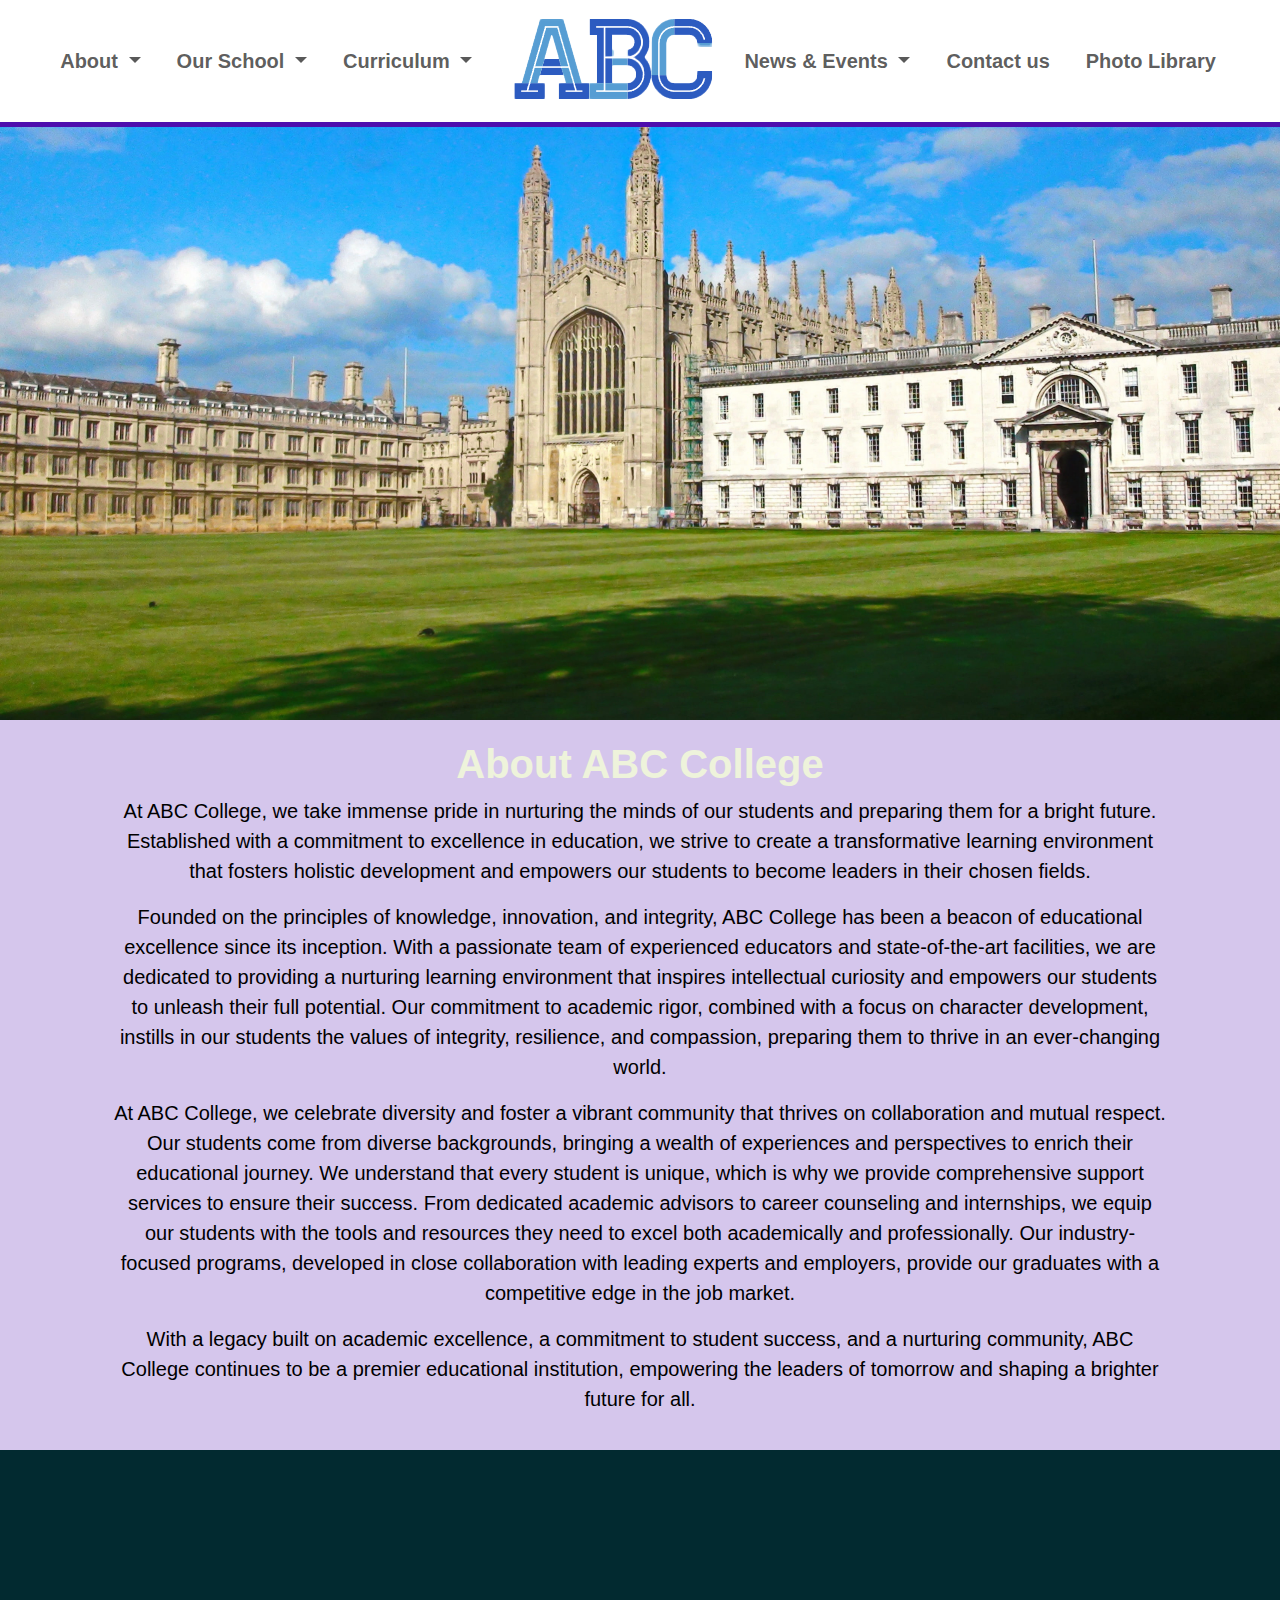
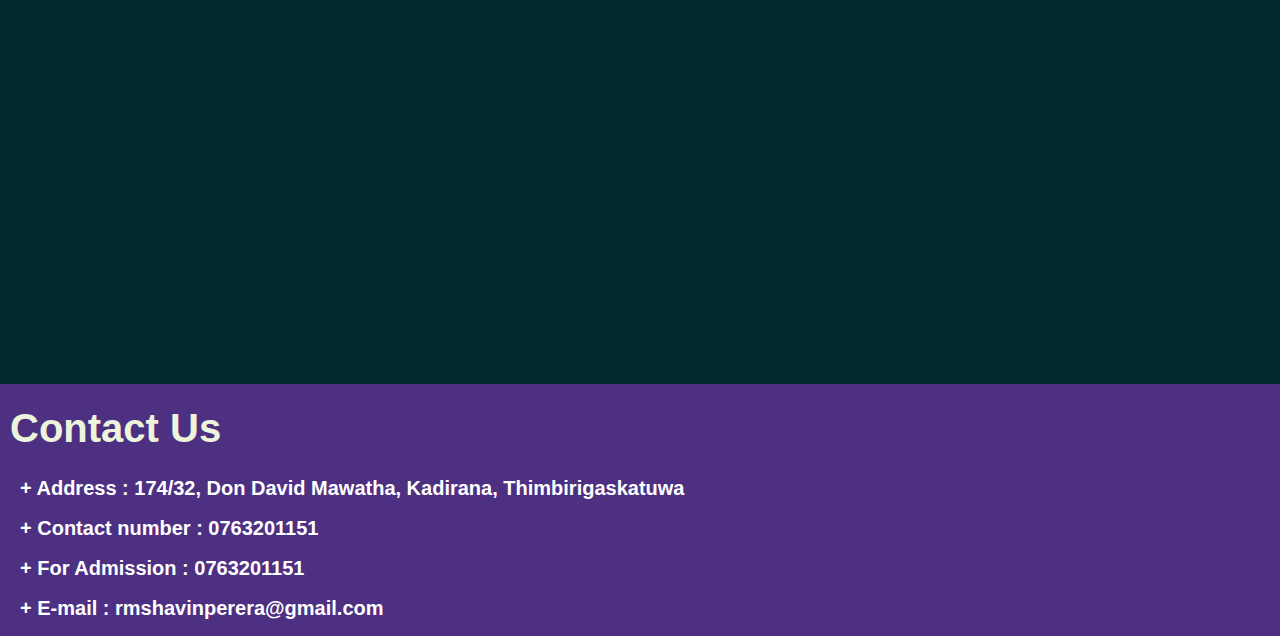
==== about-us.html @ ec7c6479 "first commit" ====
<!DOCTYPE html>
<html lang="en">

<head>
    <meta charset="UTF-8">
    <meta name="viewport" content="width=device-width, initial-scale=1.0">
    <title>ABC College</title>
    <link rel="stylesheet" href="assets/css/bootstrap.min.css">
    <link rel="stylesheet" href="assets/css/aos.css">
    <link rel="stylesheet" href="assets/css/line-awesome.min.css">
    <link rel="stylesheet" href="assets/css/style.css">
</head>

<body>
    <nav class="navbar navbar-expand-xl navbar-light bg-color fixed-top">

        <a class="navbar-brand" href="Homepage.html"><img class=" d-sm-block d-xl-none" src="assets/images/abc-logo.png"
                alt=""></a>

        <button class="navbar-toggler" type="button" data-toggle="collapse" data-target="#navbarNavDropdown"
            aria-controls="navbarNavDropdown" aria-expanded="false" aria-label="Toggle navigation">
            <span class="navbar-toggler-icon"></span>
        </button>
        <div class="collapse navbar-collapse" id="navbarNavDropdown">
            <ul class="navbar-nav mx-auto align-items-center">
                <li class="nav-item dropdown">
                    <a class="nav-link dropdown-toggle" href="#" id="navbarDropdownMenuLink" data-toggle="dropdown"
                        aria-haspopup="true" aria-expanded="false">
                        About
                    </a>
                    <div class="dropdown-menu" aria-labelledby="navbarDropdownMenuLink">
                        <a class="dropdown-item" href="#">About ABC</a>
                        <!-- About School...Vision and Mission -->
                        <a class="dropdown-item" href="our-management.html">Our Management</a>
                        <a class="dropdown-item" href="#">Founders Message</a>
                    </div>
                </li>
                <li class="nav-item dropdown">
                    <a class="nav-link dropdown-toggle" href="#" id="navbarDropdownMenuLink" data-toggle="dropdown"
                        aria-haspopup="true" aria-expanded="false">
                        Our School
                    </a>
                    <div class="dropdown-menu" aria-labelledby="navbarDropdownMenuLink">
                        <a class="dropdown-item" href="#">Location</a>
                        <a class="dropdown-item" href="#">Facilities</a>
                        <a class="dropdown-item" href="#">Carrer Opportunities</a>
                    </div>
                </li>
                <li class="nav-item dropdown">
                    <a class="nav-link dropdown-toggle" href="#" id="navbarDropdownMenuLink" data-toggle="dropdown"
                        aria-haspopup="true" aria-expanded="false">
                        Curriculum
                    </a>
                    <div class="dropdown-menu" aria-labelledby="navbarDropdownMenuLink">
                        <a class="dropdown-item" href="#">Day care</a>
                        <a class="dropdown-item" href="#">Primary School</a>
                        <a class="dropdown-item" href="#">Middle School</a>
                        <a class="dropdown-item" href="#">Syllabus</a>
                    </div>
                </li>

                <a class="navbar-brand" href="Homepage.html"><img class="d-none d-xl-block d-sm-none"
                        src="assets/images/abc-logo.png" alt=""></a>

                <li class="nav-item dropdown">
                    <a class="nav-link dropdown-toggle" href="#" id="navbarDropdownMenuLink" data-toggle="dropdown"
                        aria-haspopup="true" aria-expanded="false">
                        News & Events
                    </a>
                    <div class="dropdown-menu" aria-labelledby="navbarDropdownMenuLink">
                        <a class="dropdown-item" href="#">News</a>
                        <a class="dropdown-item" href="#">Events</a>
                    </div>
                </li>
                <li class="nav-item">
                    <a class="nav-link" href="#">Contact us</a>
                </li>
                <li class="nav-item">
                    <a class="nav-link" href="#">Photo Library</a>
                </li>
            </ul>
        </div>
    </nav>
    <!-- <video autoplay muted class="introduction-video">
    <source src="https://www.youtube.com/watch?v=b5ykNZl9mTQ" type="video/mp4">
  Your browser does not support the video tag.
  </video> -->
    <div class="video-container">
        <img class="introduction-video" src="assets/images/school.jpg">
    </div>
    <div class="container-fluid welcome-heading">
        <div class="row">
            <div class="col">
                <h1>About ABC College</h1>
                <p class="welcome-paragraph">At ABC College, we take immense pride in nurturing the minds of our
                    students and preparing them for a bright future. Established with a commitment to excellence in
                    education, we strive to create a transformative learning environment that fosters holistic
                    development and empowers our students to become leaders in their chosen fields.</p>
                <p class="welcome-paragraph">Founded on the principles of knowledge, innovation, and integrity, ABC
                    College has been a beacon of educational excellence since its inception. With a passionate team of
                    experienced educators and state-of-the-art facilities, we are dedicated to providing a nurturing
                    learning environment that inspires intellectual curiosity and empowers our students to unleash their
                    full potential. Our commitment to academic rigor, combined with a focus on character development,
                    instills in our students the values of integrity, resilience, and compassion, preparing them to
                    thrive in an ever-changing world.</p>
                <p class="welcome-paragraph">At ABC College, we celebrate diversity and foster a vibrant community that
                    thrives on collaboration and mutual respect. Our students come from diverse backgrounds, bringing a
                    wealth of experiences and perspectives to enrich their educational journey. We understand that every
                    student is unique, which is why we provide comprehensive support services to ensure their success.
                    From dedicated academic advisors to career counseling and internships, we equip our students with
                    the tools and resources they need to excel both academically and professionally. Our
                    industry-focused programs, developed in close collaboration with leading experts and employers,
                    provide our graduates with a competitive edge in the job market.</p>
                <p class="welcome-paragraph">With a legacy built on academic excellence, a commitment to student
                    success, and a nurturing community, ABC College continues to be a premier educational institution,
                    empowering the leaders of tomorrow and shaping a brighter future for all.</p>

            </div>
        </div>
    </div>

    <!-- carousel -->
    <div class="container">
        <div class="row">
            <div class="col-md-4 mt-4" data-aos="fade-up" data-aos-delay="100">
                <div class="education p-3 bg-base rounded-4 shadow-effect">
                    <div class="iconbox rounded-3">
                        <i class="las la-binoculars"></i>
                    </div>
                    <h4 class="mt-2">Our Vision</h4>
                    <p class="lead">
                        At ABC College, our vision is to be a trailblazer in education,
                        revolutionizing the learning experience and empowering students to reach their highest
                        potential. We strive to create an inclusive and innovative environment that fosters intellectual
                        growth, critical thinking, and lifelong learning.
                    </p>
                </div>
            </div>
            <div class="col-md-4 mt-4" data-aos="fade-up" data-aos-delay="200">
                <div class="education p-3 bg-base rounded-4 shadow-effect">
                    <div class="iconbox rounded-3">
                        <i class="las la-bullseye"></i>
                    </div>
                    <h4 class="mt-2">Our Mission</h4>
                    <h6>Gateway College Negombo</h6>
                    <p class="lead">
                        Our mission at ABC College is to provide a transformative educational
                        experience that empowers students with knowledge, skills, and values to succeed in a dynamic
                        world.
                        Through innovative teaching, comprehensive support, and a nurturing community, we strive to
                        inspire
                        lifelong learning, foster personal growth, and cultivate future leaders.
                    </p>
                </div>
            </div>
        </div>
    </div>
    <!-- carousel end -->
    <div class="container-fluid contact-us contact-us-bg">
        <div class="row">
            <div class="col">
                <h1>Contact Us
                    <p class="contact-us-info mt-4">+ Address : 174/32, Don David Mawatha, Kadirana, Thimbirigaskatuwa
                    </p>
                    <p class="contact-us-info">+ Contact number : 0763201151</p>
                    <p class="contact-us-info">+ For Admission : 0763201151</p>
                    <p class="contact-us-info">+ E-mail : <span>rmshavinperera@gmail.com</span></p>
                </h1>
            </div>
        </div>
    </div>

    <script src="https://code.jquery.com/jquery-3.6.0.min.js"></script>
    <script src="https://stackpath.bootstrapcdn.com/bootstrap/4.5.2/js/bootstrap.min.js"></script>
    <script src="assets/js/bootstrap.bundle.min.js"></script>
    <script src="assets/js/aos.js"></script>
    <script src="assets/js/main.js"></script>
</body>

</html>
---- assets/css/line-awesome.min.css ----
.la,.lab,.lad,.lal,.lar,.las{-moz-osx-font-smoothing:grayscale;-webkit-font-smoothing:antialiased;display:inline-block;font-style:normal;font-variant:normal;text-rendering:auto;line-height:1}.la-lg{font-size:1.33333em;line-height:.75em;vertical-align:-.0667em}.la-xs{font-size:.75em}.la-sm{font-size:.875em}.la-1x{font-size:1em}.la-2x{font-size:2em}.la-3x{font-size:3em}.la-4x{font-size:4em}.la-5x{font-size:5em}.la-6x{font-size:6em}.la-7x{font-size:7em}.la-8x{font-size:8em}.la-9x{font-size:9em}.la-10x{font-size:10em}.la-fw{text-align:center;width:1.25em}.la-ul{list-style-type:none;margin-left:2.5em;padding-left:0}.la-ul>li{position:relative}.la-li{left:-2em;position:absolute;text-align:center;width:2em;line-height:inherit}.la-border{border:solid .08em #eee;border-radius:.1em;padding:.2em .25em .15em}.la-pull-left{float:left}.la-pull-right{float:right}.la.la-pull-left,.lab.la-pull-left,.lal.la-pull-left,.lar.la-pull-left,.las.la-pull-left{margin-right:.3em}.la.la-pull-right,.lab.la-pull-right,.lal.la-pull-right,.lar.la-pull-right,.las.la-pull-right{margin-left:.3em}.la-spin{-webkit-animation:la-spin 2s infinite linear;animation:la-spin 2s infinite linear}.la-pulse{-webkit-animation:la-spin 1s infinite steps(8);animation:la-spin 1s infinite steps(8)}@-webkit-keyframes la-spin{0%{-webkit-transform:rotate(0);transform:rotate(0)}100%{-webkit-transform:rotate(360deg);transform:rotate(360deg)}}@keyframes la-spin{0%{-webkit-transform:rotate(0);transform:rotate(0)}100%{-webkit-transform:rotate(360deg);transform:rotate(360deg)}}.la-rotate-90{-webkit-transform:rotate(90deg);transform:rotate(90deg)}.la-rotate-180{-webkit-transform:rotate(180deg);transform:rotate(180deg)}.la-rotate-270{-webkit-transform:rotate(270deg);transform:rotate(270deg)}.la-flip-horizontal{-webkit-transform:scale(-1,1);transform:scale(-1,1)}.la-flip-vertical{-webkit-transform:scale(1,-1);transform:scale(1,-1)}.la-flip-both,.la-flip-horizontal.la-flip-vertical{-webkit-transform:scale(-1,-1);transform:scale(-1,-1)}:root .la-flip-both,:root .la-flip-horizontal,:root .la-flip-vertical,:root .la-rotate-180,:root .la-rotate-270,:root .la-rotate-90{-webkit-filter:none;filter:none}.la-stack{display:inline-block;height:2em;line-height:2em;position:relative;vertical-align:middle;width:2.5em}.la-stack-1x,.la-stack-2x{left:0;position:absolute;text-align:center;width:100%}.la-stack-1x{line-height:inherit}.la-stack-2x{font-size:2em}.la-inverse{color:#fff}.la-500px:before{content:"\f26e"}.la-accessible-icon:before{content:"\f368"}.la-accusoft:before{content:"\f369"}.la-acquisitions-incorporated:before{content:"\f6af"}.la-ad:before{content:"\f641"}.la-address-book:before{content:"\f2b9"}.la-address-card:before{content:"\f2bb"}.la-adjust:before{content:"\f042"}.la-adn:before{content:"\f170"}.la-adobe:before{content:"\f778"}.la-adversal:before{content:"\f36a"}.la-affiliatetheme:before{content:"\f36b"}.la-air-freshener:before{content:"\f5d0"}.la-airbnb:before{content:"\f834"}.la-algolia:before{content:"\f36c"}.la-align-center:before{content:"\f037"}.la-align-justify:before{content:"\f039"}.la-align-left:before{content:"\f036"}.la-align-right:before{content:"\f038"}.la-alipay:before{content:"\f642"}.la-allergies:before{content:"\f461"}.la-amazon:before{content:"\f270"}.la-amazon-pay:before{content:"\f42c"}.la-ambulance:before{content:"\f0f9"}.la-american-sign-language-interpreting:before{content:"\f2a3"}.la-amilia:before{content:"\f36d"}.la-anchor:before{content:"\f13d"}.la-android:before{content:"\f17b"}.la-angellist:before{content:"\f209"}.la-angle-double-down:before{content:"\f103"}.la-angle-double-left:before{content:"\f100"}.la-angle-double-right:before{content:"\f101"}.la-angle-double-up:before{content:"\f102"}.la-angle-down:before{content:"\f107"}.la-angle-left:before{content:"\f104"}.la-angle-right:before{content:"\f105"}.la-angle-up:before{content:"\f106"}.la-angry:before{content:"\f556"}.la-angrycreative:before{content:"\f36e"}.la-angular:before{content:"\f420"}.la-ankh:before{content:"\f644"}.la-app-store:before{content:"\f36f"}.la-app-store-ios:before{content:"\f370"}.la-apper:before{content:"\f371"}.la-apple:before{content:"\f179"}.la-apple-alt:before{content:"\f5d1"}.la-apple-pay:before{content:"\f415"}.la-archive:before{content:"\f187"}.la-archway:before{content:"\f557"}.la-arrow-alt-circle-down:before{content:"\f358"}.la-arrow-alt-circle-left:before{content:"\f359"}.la-arrow-alt-circle-right:before{content:"\f35a"}.la-arrow-alt-circle-up:before{content:"\f35b"}.la-arrow-circle-down:before{content:"\f0ab"}.la-arrow-circle-left:before{content:"\f0a8"}.la-arrow-circle-right:before{content:"\f0a9"}.la-arrow-circle-up:before{content:"\f0aa"}.la-arrow-down:before{content:"\f063"}.la-arrow-left:before{content:"\f060"}.la-arrow-right:before{content:"\f061"}.la-arrow-up:before{content:"\f062"}.la-arrows-alt:before{content:"\f0b2"}.la-arrows-alt-h:before{content:"\f337"}.la-arrows-alt-v:before{content:"\f338"}.la-artstation:before{content:"\f77a"}.la-assistive-listening-systems:before{content:"\f2a2"}.la-asterisk:before{content:"\f069"}.la-asymmetrik:before{content:"\f372"}.la-at:before{content:"\f1fa"}.la-atlas:before{content:"\f558"}.la-atlassian:before{content:"\f77b"}.la-atom:before{content:"\f5d2"}.la-audible:before{content:"\f373"}.la-audio-description:before{content:"\f29e"}.la-autoprefixer:before{content:"\f41c"}.la-avianex:before{content:"\f374"}.la-aviato:before{content:"\f421"}.la-award:before{content:"\f559"}.la-aws:before{content:"\f375"}.la-baby:before{content:"\f77c"}.la-baby-carriage:before{content:"\f77d"}.la-backspace:before{content:"\f55a"}.la-backward:before{content:"\f04a"}.la-bacon:before{content:"\f7e5"}.la-balance-scale:before{content:"\f24e"}.la-balance-scale-left:before{content:"\f515"}.la-balance-scale-right:before{content:"\f516"}.la-ban:before{content:"\f05e"}.la-band-aid:before{content:"\f462"}.la-bandcamp:before{content:"\f2d5"}.la-barcode:before{content:"\f02a"}.la-bars:before{content:"\f0c9"}.la-baseball-ball:before{content:"\f433"}.la-basketball-ball:before{content:"\f434"}.la-bath:before{content:"\f2cd"}.la-battery-empty:before{content:"\f244"}.la-battery-full:before{content:"\f240"}.la-battery-half:before{content:"\f242"}.la-battery-quarter:before{content:"\f243"}.la-battery-three-quarters:before{content:"\f241"}.la-battle-net:before{content:"\f835"}.la-bed:before{content:"\f236"}.la-beer:before{content:"\f0fc"}.la-behance:before{content:"\f1b4"}.la-behance-square:before{content:"\f1b5"}.la-bell:before{content:"\f0f3"}.la-bell-slash:before{content:"\f1f6"}.la-bezier-curve:before{content:"\f55b"}.la-bible:before{content:"\f647"}.la-bicycle:before{content:"\f206"}.la-biking:before{content:"\f84a"}.la-bimobject:before{content:"\f378"}.la-binoculars:before{content:"\f1e5"}.la-biohazard:before{content:"\f780"}.la-birthday-cake:before{content:"\f1fd"}.la-bitbucket:before{content:"\f171"}.la-bitcoin:before{content:"\f379"}.la-bity:before{content:"\f37a"}.la-black-tie:before{content:"\f27e"}.la-blackberry:before{content:"\f37b"}.la-blender:before{content:"\f517"}.la-blender-phone:before{content:"\f6b6"}.la-blind:before{content:"\f29d"}.la-blog:before{content:"\f781"}.la-blogger:before{content:"\f37c"}.la-blogger-b:before{content:"\f37d"}.la-bluetooth:before{content:"\f293"}.la-bluetooth-b:before{content:"\f294"}.la-bold:before{content:"\f032"}.la-bolt:before{content:"\f0e7"}.la-bomb:before{content:"\f1e2"}.la-bone:before{content:"\f5d7"}.la-bong:before{content:"\f55c"}.la-book:before{content:"\f02d"}.la-book-dead:before{content:"\f6b7"}.la-book-medical:before{content:"\f7e6"}.la-book-open:before{content:"\f518"}.la-book-reader:before{content:"\f5da"}.la-bookmark:before{content:"\f02e"}.la-bootstrap:before{content:"\f836"}.la-border-all:before{content:"\f84c"}.la-border-none:before{content:"\f850"}.la-border-style:before{content:"\f853"}.la-bowling-ball:before{content:"\f436"}.la-box:before{content:"\f466"}.la-box-open:before{content:"\f49e"}.la-boxes:before{content:"\f468"}.la-braille:before{content:"\f2a1"}.la-brain:before{content:"\f5dc"}.la-bread-slice:before{content:"\f7ec"}.la-briefcase:before{content:"\f0b1"}.la-briefcase-medical:before{content:"\f469"}.la-broadcast-tower:before{content:"\f519"}.la-broom:before{content:"\f51a"}.la-brush:before{content:"\f55d"}.la-btc:before{content:"\f15a"}.la-buffer:before{content:"\f837"}.la-bug:before{content:"\f188"}.la-building:before{content:"\f1ad"}.la-bullhorn:before{content:"\f0a1"}.la-bullseye:before{content:"\f140"}.la-burn:before{content:"\f46a"}.la-buromobelexperte:before{content:"\f37f"}.la-bus:before{content:"\f207"}.la-bus-alt:before{content:"\f55e"}.la-business-time:before{content:"\f64a"}.la-buy-n-large:before{content:"\f8a6"}.la-buysellads:before{content:"\f20d"}.la-calculator:before{content:"\f1ec"}.la-calendar:before{content:"\f133"}.la-calendar-alt:before{content:"\f073"}.la-calendar-check:before{content:"\f274"}.la-calendar-day:before{content:"\f783"}.la-calendar-minus:before{content:"\f272"}.la-calendar-plus:before{content:"\f271"}.la-calendar-times:before{content:"\f273"}.la-calendar-week:before{content:"\f784"}.la-camera:before{content:"\f030"}.la-camera-retro:before{content:"\f083"}.la-campground:before{content:"\f6bb"}.la-canadian-maple-leaf:before{content:"\f785"}.la-candy-cane:before{content:"\f786"}.la-cannabis:before{content:"\f55f"}.la-capsules:before{content:"\f46b"}.la-car:before{content:"\f1b9"}.la-car-alt:before{content:"\f5de"}.la-car-battery:before{content:"\f5df"}.la-car-crash:before{content:"\f5e1"}.la-car-side:before{content:"\f5e4"}.la-caret-down:before{content:"\f0d7"}.la-caret-left:before{content:"\f0d9"}.la-caret-right:before{content:"\f0da"}.la-caret-square-down:before{content:"\f150"}.la-caret-square-left:before{content:"\f191"}.la-caret-square-right:before{content:"\f152"}.la-caret-square-up:before{content:"\f151"}.la-caret-up:before{content:"\f0d8"}.la-carrot:before{content:"\f787"}.la-cart-arrow-down:before{content:"\f218"}.la-cart-plus:before{content:"\f217"}.la-cash-register:before{content:"\f788"}.la-cat:before{content:"\f6be"}.la-cc-amazon-pay:before{content:"\f42d"}.la-cc-amex:before{content:"\f1f3"}.la-cc-apple-pay:before{content:"\f416"}.la-cc-diners-club:before{content:"\f24c"}.la-cc-discover:before{content:"\f1f2"}.la-cc-jcb:before{content:"\f24b"}.la-cc-mastercard:before{content:"\f1f1"}.la-cc-paypal:before{content:"\f1f4"}.la-cc-stripe:before{content:"\f1f5"}.la-cc-visa:before{content:"\f1f0"}.la-centercode:before{content:"\f380"}.la-centos:before{content:"\f789"}.la-certificate:before{content:"\f0a3"}.la-chair:before{content:"\f6c0"}.la-chalkboard:before{content:"\f51b"}.la-chalkboard-teacher:before{content:"\f51c"}.la-charging-station:before{content:"\f5e7"}.la-chart-area:before{content:"\f1fe"}.la-chart-bar:before{content:"\f080"}.la-chart-line:before{content:"\f201"}.la-chart-pie:before{content:"\f200"}.la-check:before{content:"\f00c"}.la-check-circle:before{content:"\f058"}.la-check-double:before{content:"\f560"}.la-check-square:before{content:"\f14a"}.la-cheese:before{content:"\f7ef"}.la-chess:before{content:"\f439"}.la-chess-bishop:before{content:"\f43a"}.la-chess-board:before{content:"\f43c"}.la-chess-king:before{content:"\f43f"}.la-chess-knight:before{content:"\f441"}.la-chess-pawn:before{content:"\f443"}.la-chess-queen:before{content:"\f445"}.la-chess-rook:before{content:"\f447"}.la-chevron-circle-down:before{content:"\f13a"}.la-chevron-circle-left:before{content:"\f137"}.la-chevron-circle-right:before{content:"\f138"}.la-chevron-circle-up:before{content:"\f139"}.la-chevron-down:before{content:"\f078"}.la-chevron-left:before{content:"\f053"}.la-chevron-right:before{content:"\f054"}.la-chevron-up:before{content:"\f077"}.la-child:before{content:"\f1ae"}.la-chrome:before{content:"\f268"}.la-chromecast:before{content:"\f838"}.la-church:before{content:"\f51d"}.la-circle:before{content:"\f111"}.la-circle-notch:before{content:"\f1ce"}.la-city:before{content:"\f64f"}.la-clinic-medical:before{content:"\f7f2"}.la-clipboard:before{content:"\f328"}.la-clipboard-check:before{content:"\f46c"}.la-clipboard-list:before{content:"\f46d"}.la-clock:before{content:"\f017"}.la-clone:before{content:"\f24d"}.la-closed-captioning:before{content:"\f20a"}.la-cloud:before{content:"\f0c2"}.la-cloud-download-alt:before{content:"\f381"}.la-cloud-meatball:before{content:"\f73b"}.la-cloud-moon:before{content:"\f6c3"}.la-cloud-moon-rain:before{content:"\f73c"}.la-cloud-rain:before{content:"\f73d"}.la-cloud-showers-heavy:before{content:"\f740"}.la-cloud-sun:before{content:"\f6c4"}.la-cloud-sun-rain:before{content:"\f743"}.la-cloud-upload-alt:before{content:"\f382"}.la-cloudscale:before{content:"\f383"}.la-cloudsmith:before{content:"\f384"}.la-cloudversify:before{content:"\f385"}.la-cocktail:before{content:"\f561"}.la-code:before{content:"\f121"}.la-code-branch:before{content:"\f126"}.la-codepen:before{content:"\f1cb"}.la-codiepie:before{content:"\f284"}.la-coffee:before{content:"\f0f4"}.la-cog:before{content:"\f013"}.la-cogs:before{content:"\f085"}.la-coins:before{content:"\f51e"}.la-columns:before{content:"\f0db"}.la-comment:before{content:"\f075"}.la-comment-alt:before{content:"\f27a"}.la-comment-dollar:before{content:"\f651"}.la-comment-dots:before{content:"\f4ad"}.la-comment-medical:before{content:"\f7f5"}.la-comment-slash:before{content:"\f4b3"}.la-comments:before{content:"\f086"}.la-comments-dollar:before{content:"\f653"}.la-compact-disc:before{content:"\f51f"}.la-compass:before{content:"\f14e"}.la-compress:before{content:"\f066"}.la-compress-arrows-alt:before{content:"\f78c"}.la-concierge-bell:before{content:"\f562"}.la-confluence:before{content:"\f78d"}.la-connectdevelop:before{content:"\f20e"}.la-contao:before{content:"\f26d"}.la-cookie:before{content:"\f563"}.la-cookie-bite:before{content:"\f564"}.la-copy:before{content:"\f0c5"}.la-copyright:before{content:"\f1f9"}.la-cotton-bureau:before{content:"\f89e"}.la-couch:before{content:"\f4b8"}.la-cpanel:before{content:"\f388"}.la-creative-commons:before{content:"\f25e"}.la-creative-commons-by:before{content:"\f4e7"}.la-creative-commons-nc:before{content:"\f4e8"}.la-creative-commons-nc-eu:before{content:"\f4e9"}.la-creative-commons-nc-jp:before{content:"\f4ea"}.la-creative-commons-nd:before{content:"\f4eb"}.la-creative-commons-pd:before{content:"\f4ec"}.la-creative-commons-pd-alt:before{content:"\f4ed"}.la-creative-commons-remix:before{content:"\f4ee"}.la-creative-commons-sa:before{content:"\f4ef"}.la-creative-commons-sampling:before{content:"\f4f0"}.la-creative-commons-sampling-plus:before{content:"\f4f1"}.la-creative-commons-share:before{content:"\f4f2"}.la-creative-commons-zero:before{content:"\f4f3"}.la-credit-card:before{content:"\f09d"}.la-critical-role:before{content:"\f6c9"}.la-crop:before{content:"\f125"}.la-crop-alt:before{content:"\f565"}.la-cross:before{content:"\f654"}.la-crosshairs:before{content:"\f05b"}.la-crow:before{content:"\f520"}.la-crown:before{content:"\f521"}.la-crutch:before{content:"\f7f7"}.la-css3:before{content:"\f13c"}.la-css3-alt:before{content:"\f38b"}.la-cube:before{content:"\f1b2"}.la-cubes:before{content:"\f1b3"}.la-cut:before{content:"\f0c4"}.la-cuttlefish:before{content:"\f38c"}.la-d-and-d:before{content:"\f38d"}.la-d-and-d-beyond:before{content:"\f6ca"}.la-dashcube:before{content:"\f210"}.la-database:before{content:"\f1c0"}.la-deaf:before{content:"\f2a4"}.la-delicious:before{content:"\f1a5"}.la-democrat:before{content:"\f747"}.la-deploydog:before{content:"\f38e"}.la-deskpro:before{content:"\f38f"}.la-desktop:before{content:"\f108"}.la-dev:before{content:"\f6cc"}.la-deviantart:before{content:"\f1bd"}.la-dharmachakra:before{content:"\f655"}.la-dhl:before{content:"\f790"}.la-diagnoses:before{content:"\f470"}.la-diaspora:before{content:"\f791"}.la-dice:before{content:"\f522"}.la-dice-d20:before{content:"\f6cf"}.la-dice-d6:before{content:"\f6d1"}.la-dice-five:before{content:"\f523"}.la-dice-four:before{content:"\f524"}.la-dice-one:before{content:"\f525"}.la-dice-six:before{content:"\f526"}.la-dice-three:before{content:"\f527"}.la-dice-two:before{content:"\f528"}.la-digg:before{content:"\f1a6"}.la-digital-ocean:before{content:"\f391"}.la-digital-tachograph:before{content:"\f566"}.la-directions:before{content:"\f5eb"}.la-discord:before{content:"\f392"}.la-discourse:before{content:"\f393"}.la-divide:before{content:"\f529"}.la-dizzy:before{content:"\f567"}.la-dna:before{content:"\f471"}.la-dochub:before{content:"\f394"}.la-docker:before{content:"\f395"}.la-dog:before{content:"\f6d3"}.la-dollar-sign:before{content:"\f155"}.la-dolly:before{content:"\f472"}.la-dolly-flatbed:before{content:"\f474"}.la-donate:before{content:"\f4b9"}.la-door-closed:before{content:"\f52a"}.la-door-open:before{content:"\f52b"}.la-dot-circle:before{content:"\f192"}.la-dove:before{content:"\f4ba"}.la-download:before{content:"\f019"}.la-draft2digital:before{content:"\f396"}.la-drafting-compass:before{content:"\f568"}.la-dragon:before{content:"\f6d5"}.la-draw-polygon:before{content:"\f5ee"}.la-dribbble:before{content:"\f17d"}.la-dribbble-square:before{content:"\f397"}.la-dropbox:before{content:"\f16b"}.la-drum:before{content:"\f569"}.la-drum-steelpan:before{content:"\f56a"}.la-drumstick-bite:before{content:"\f6d7"}.la-drupal:before{content:"\f1a9"}.la-dumbbell:before{content:"\f44b"}.la-dumpster:before{content:"\f793"}.la-dumpster-fire:before{content:"\f794"}.la-dungeon:before{content:"\f6d9"}.la-dyalog:before{content:"\f399"}.la-earlybirds:before{content:"\f39a"}.la-ebay:before{content:"\f4f4"}.la-edge:before{content:"\f282"}.la-edit:before{content:"\f044"}.la-egg:before{content:"\f7fb"}.la-eject:before{content:"\f052"}.la-elementor:before{content:"\f430"}.la-ellipsis-h:before{content:"\f141"}.la-ellipsis-v:before{content:"\f142"}.la-ello:before{content:"\f5f1"}.la-ember:before{content:"\f423"}.la-empire:before{content:"\f1d1"}.la-envelope:before{content:"\f0e0"}.la-envelope-open:before{content:"\f2b6"}.la-envelope-open-text:before{content:"\f658"}.la-envelope-square:before{content:"\f199"}.la-envira:before{content:"\f299"}.la-equals:before{content:"\f52c"}.la-eraser:before{content:"\f12d"}.la-erlang:before{content:"\f39d"}.la-ethereum:before{content:"\f42e"}.la-ethernet:before{content:"\f796"}.la-etsy:before{content:"\f2d7"}.la-euro-sign:before{content:"\f153"}.la-evernote:before{content:"\f839"}.la-exchange-alt:before{content:"\f362"}.la-exclamation:before{content:"\f12a"}.la-exclamation-circle:before{content:"\f06a"}.la-exclamation-triangle:before{content:"\f071"}.la-expand:before{content:"\f065"}.la-expand-arrows-alt:before{content:"\f31e"}.la-expeditedssl:before{content:"\f23e"}.la-external-link-alt:before{content:"\f35d"}.la-external-link-square-alt:before{content:"\f360"}.la-eye:before{content:"\f06e"}.la-eye-dropper:before{content:"\f1fb"}.la-eye-slash:before{content:"\f070"}.la-facebook:before{content:"\f09a"}.la-facebook-f:before{content:"\f39e"}.la-facebook-messenger:before{content:"\f39f"}.la-facebook-square:before{content:"\f082"}.la-fan:before{content:"\f863"}.la-fantasy-flight-games:before{content:"\f6dc"}.la-fast-backward:before{content:"\f049"}.la-fast-forward:before{content:"\f050"}.la-fax:before{content:"\f1ac"}.la-feather:before{content:"\f52d"}.la-feather-alt:before{content:"\f56b"}.la-fedex:before{content:"\f797"}.la-fedora:before{content:"\f798"}.la-female:before{content:"\f182"}.la-fighter-jet:before{content:"\f0fb"}.la-figma:before{content:"\f799"}.la-file:before{content:"\f15b"}.la-file-alt:before{content:"\f15c"}.la-file-archive:before{content:"\f1c6"}.la-file-audio:before{content:"\f1c7"}.la-file-code:before{content:"\f1c9"}.la-file-contract:before{content:"\f56c"}.la-file-csv:before{content:"\f6dd"}.la-file-download:before{content:"\f56d"}.la-file-excel:before{content:"\f1c3"}.la-file-export:before{content:"\f56e"}.la-file-image:before{content:"\f1c5"}.la-file-import:before{content:"\f56f"}.la-file-invoice:before{content:"\f570"}.la-file-invoice-dollar:before{content:"\f571"}.la-file-medical:before{content:"\f477"}.la-file-medical-alt:before{content:"\f478"}.la-file-pdf:before{content:"\f1c1"}.la-file-powerpoint:before{content:"\f1c4"}.la-file-prescription:before{content:"\f572"}.la-file-signature:before{content:"\f573"}.la-file-upload:before{content:"\f574"}.la-file-video:before{content:"\f1c8"}.la-file-word:before{content:"\f1c2"}.la-fill:before{content:"\f575"}.la-fill-drip:before{content:"\f576"}.la-film:before{content:"\f008"}.la-filter:before{content:"\f0b0"}.la-fingerprint:before{content:"\f577"}.la-fire:before{content:"\f06d"}.la-fire-alt:before{content:"\f7e4"}.la-fire-extinguisher:before{content:"\f134"}.la-firefox:before{content:"\f269"}.la-first-aid:before{content:"\f479"}.la-first-order:before{content:"\f2b0"}.la-first-order-alt:before{content:"\f50a"}.la-firstdraft:before{content:"\f3a1"}.la-fish:before{content:"\f578"}.la-fist-raised:before{content:"\f6de"}.la-flag:before{content:"\f024"}.la-flag-checkered:before{content:"\f11e"}.la-flag-usa:before{content:"\f74d"}.la-flask:before{content:"\f0c3"}.la-flickr:before{content:"\f16e"}.la-flipboard:before{content:"\f44d"}.la-flushed:before{content:"\f579"}.la-fly:before{content:"\f417"}.la-folder:before{content:"\f07b"}.la-folder-minus:before{content:"\f65d"}.la-folder-open:before{content:"\f07c"}.la-folder-plus:before{content:"\f65e"}.la-font:before{content:"\f031"}.la-font-awesome:before{content:"\f2b4"}.la-font-awesome-alt:before{content:"\f35c"}.la-font-awesome-flag:before{content:"\f425"}.la-font-awesome-logo-full:before{content:"\f4e6"}.la-fonticons:before{content:"\f280"}.la-fonticons-fi:before{content:"\f3a2"}.la-football-ball:before{content:"\f44e"}.la-fort-awesome:before{content:"\f286"}.la-fort-awesome-alt:before{content:"\f3a3"}.la-forumbee:before{content:"\f211"}.la-forward:before{content:"\f04e"}.la-foursquare:before{content:"\f180"}.la-free-code-camp:before{content:"\f2c5"}.la-freebsd:before{content:"\f3a4"}.la-frog:before{content:"\f52e"}.la-frown:before{content:"\f119"}.la-frown-open:before{content:"\f57a"}.la-fulcrum:before{content:"\f50b"}.la-funnel-dollar:before{content:"\f662"}.la-futbol:before{content:"\f1e3"}.la-galactic-republic:before{content:"\f50c"}.la-galactic-senate:before{content:"\f50d"}.la-gamepad:before{content:"\f11b"}.la-gas-pump:before{content:"\f52f"}.la-gavel:before{content:"\f0e3"}.la-gem:before{content:"\f3a5"}.la-genderless:before{content:"\f22d"}.la-get-pocket:before{content:"\f265"}.la-gg:before{content:"\f260"}.la-gg-circle:before{content:"\f261"}.la-ghost:before{content:"\f6e2"}.la-gift:before{content:"\f06b"}.la-gifts:before{content:"\f79c"}.la-git:before{content:"\f1d3"}.la-git-alt:before{content:"\f841"}.la-git-square:before{content:"\f1d2"}.la-github:before{content:"\f09b"}.la-github-alt:before{content:"\f113"}.la-github-square:before{content:"\f092"}.la-gitkraken:before{content:"\f3a6"}.la-gitlab:before{content:"\f296"}.la-gitter:before{content:"\f426"}.la-glass-cheers:before{content:"\f79f"}.la-glass-martini:before{content:"\f000"}.la-glass-martini-alt:before{content:"\f57b"}.la-glass-whiskey:before{content:"\f7a0"}.la-glasses:before{content:"\f530"}.la-glide:before{content:"\f2a5"}.la-glide-g:before{content:"\f2a6"}.la-globe:before{content:"\f0ac"}.la-globe-africa:before{content:"\f57c"}.la-globe-americas:before{content:"\f57d"}.la-globe-asia:before{content:"\f57e"}.la-globe-europe:before{content:"\f7a2"}.la-gofore:before{content:"\f3a7"}.la-golf-ball:before{content:"\f450"}.la-goodreads:before{content:"\f3a8"}.la-goodreads-g:before{content:"\f3a9"}.la-google:before{content:"\f1a0"}.la-google-drive:before{content:"\f3aa"}.la-google-play:before{content:"\f3ab"}.la-google-plus:before{content:"\f2b3"}.la-google-plus-g:before{content:"\f0d5"}.la-google-plus-square:before{content:"\f0d4"}.la-google-wallet:before{content:"\f1ee"}.la-gopuram:before{content:"\f664"}.la-graduation-cap:before{content:"\f19d"}.la-gratipay:before{content:"\f184"}.la-grav:before{content:"\f2d6"}.la-greater-than:before{content:"\f531"}.la-greater-than-equal:before{content:"\f532"}.la-grimace:before{content:"\f57f"}.la-grin:before{content:"\f580"}.la-grin-alt:before{content:"\f581"}.la-grin-beam:before{content:"\f582"}.la-grin-beam-sweat:before{content:"\f583"}.la-grin-hearts:before{content:"\f584"}.la-grin-squint:before{content:"\f585"}.la-grin-squint-tears:before{content:"\f586"}.la-grin-stars:before{content:"\f587"}.la-grin-tears:before{content:"\f588"}.la-grin-tongue:before{content:"\f589"}.la-grin-tongue-squint:before{content:"\f58a"}.la-grin-tongue-wink:before{content:"\f58b"}.la-grin-wink:before{content:"\f58c"}.la-grip-horizontal:before{content:"\f58d"}.la-grip-lines:before{content:"\f7a4"}.la-grip-lines-vertical:before{content:"\f7a5"}.la-grip-vertical:before{content:"\f58e"}.la-gripfire:before{content:"\f3ac"}.la-grunt:before{content:"\f3ad"}.la-guitar:before{content:"\f7a6"}.la-gulp:before{content:"\f3ae"}.la-h-square:before{content:"\f0fd"}.la-hacker-news:before{content:"\f1d4"}.la-hacker-news-square:before{content:"\f3af"}.la-hackerrank:before{content:"\f5f7"}.la-hamburger:before{content:"\f805"}.la-hammer:before{content:"\f6e3"}.la-hamsa:before{content:"\f665"}.la-hand-holding:before{content:"\f4bd"}.la-hand-holding-heart:before{content:"\f4be"}.la-hand-holding-usd:before{content:"\f4c0"}.la-hand-lizard:before{content:"\f258"}.la-hand-middle-finger:before{content:"\f806"}.la-hand-paper:before{content:"\f256"}.la-hand-peace:before{content:"\f25b"}.la-hand-point-down:before{content:"\f0a7"}.la-hand-point-left:before{content:"\f0a5"}.la-hand-point-right:before{content:"\f0a4"}.la-hand-point-up:before{content:"\f0a6"}.la-hand-pointer:before{content:"\f25a"}.la-hand-rock:before{content:"\f255"}.la-hand-scissors:before{content:"\f257"}.la-hand-spock:before{content:"\f259"}.la-hands:before{content:"\f4c2"}.la-hands-helping:before{content:"\f4c4"}.la-handshake:before{content:"\f2b5"}.la-hanukiah:before{content:"\f6e6"}.la-hard-hat:before{content:"\f807"}.la-hashtag:before{content:"\f292"}.la-hat-cowboy:before{content:"\f8c0"}.la-hat-cowboy-side:before{content:"\f8c1"}.la-hat-wizard:before{content:"\f6e8"}.la-haykal:before{content:"\f666"}.la-hdd:before{content:"\f0a0"}.la-heading:before{content:"\f1dc"}.la-headphones:before{content:"\f025"}.la-headphones-alt:before{content:"\f58f"}.la-headset:before{content:"\f590"}.la-heart:before{content:"\f004"}.la-heart-broken:before{content:"\f7a9"}.la-heartbeat:before{content:"\f21e"}.la-helicopter:before{content:"\f533"}.la-highlighter:before{content:"\f591"}.la-hiking:before{content:"\f6ec"}.la-hippo:before{content:"\f6ed"}.la-hips:before{content:"\f452"}.la-hire-a-helper:before{content:"\f3b0"}.la-history:before{content:"\f1da"}.la-hockey-puck:before{content:"\f453"}.la-holly-berry:before{content:"\f7aa"}.la-home:before{content:"\f015"}.la-hooli:before{content:"\f427"}.la-hornbill:before{content:"\f592"}.la-horse:before{content:"\f6f0"}.la-horse-head:before{content:"\f7ab"}.la-hospital:before{content:"\f0f8"}.la-hospital-alt:before{content:"\f47d"}.la-hospital-symbol:before{content:"\f47e"}.la-hot-tub:before{content:"\f593"}.la-hotdog:before{content:"\f80f"}.la-hotel:before{content:"\f594"}.la-hotjar:before{content:"\f3b1"}.la-hourglass:before{content:"\f254"}.la-hourglass-end:before{content:"\f253"}.la-hourglass-half:before{content:"\f252"}.la-hourglass-start:before{content:"\f251"}.la-house-damage:before{content:"\f6f1"}.la-houzz:before{content:"\f27c"}.la-hryvnia:before{content:"\f6f2"}.la-html5:before{content:"\f13b"}.la-hubspot:before{content:"\f3b2"}.la-i-cursor:before{content:"\f246"}.la-ice-cream:before{content:"\f810"}.la-icicles:before{content:"\f7ad"}.la-icons:before{content:"\f86d"}.la-id-badge:before{content:"\f2c1"}.la-id-card:before{content:"\f2c2"}.la-id-card-alt:before{content:"\f47f"}.la-igloo:before{content:"\f7ae"}.la-image:before{content:"\f03e"}.la-images:before{content:"\f302"}.la-imdb:before{content:"\f2d8"}.la-inbox:before{content:"\f01c"}.la-indent:before{content:"\f03c"}.la-industry:before{content:"\f275"}.la-infinity:before{content:"\f534"}.la-info:before{content:"\f129"}.la-info-circle:before{content:"\f05a"}.la-instagram:before{content:"\f16d"}.la-intercom:before{content:"\f7af"}.la-internet-explorer:before{content:"\f26b"}.la-invision:before{content:"\f7b0"}.la-ioxhost:before{content:"\f208"}.la-italic:before{content:"\f033"}.la-itch-io:before{content:"\f83a"}.la-itunes:before{content:"\f3b4"}.la-itunes-note:before{content:"\f3b5"}.la-java:before{content:"\f4e4"}.la-jedi:before{content:"\f669"}.la-jedi-order:before{content:"\f50e"}.la-jenkins:before{content:"\f3b6"}.la-jira:before{content:"\f7b1"}.la-joget:before{content:"\f3b7"}.la-joint:before{content:"\f595"}.la-joomla:before{content:"\f1aa"}.la-journal-whills:before{content:"\f66a"}.la-js:before{content:"\f3b8"}.la-js-square:before{content:"\f3b9"}.la-jsfiddle:before{content:"\f1cc"}.la-kaaba:before{content:"\f66b"}.la-kaggle:before{content:"\f5fa"}.la-key:before{content:"\f084"}.la-keybase:before{content:"\f4f5"}.la-keyboard:before{content:"\f11c"}.la-keycdn:before{content:"\f3ba"}.la-khanda:before{content:"\f66d"}.la-kickstarter:before{content:"\f3bb"}.la-kickstarter-k:before{content:"\f3bc"}.la-kiss:before{content:"\f596"}.la-kiss-beam:before{content:"\f597"}.la-kiss-wink-heart:before{content:"\f598"}.la-kiwi-bird:before{content:"\f535"}.la-korvue:before{content:"\f42f"}.la-landmark:before{content:"\f66f"}.la-language:before{content:"\f1ab"}.la-laptop:before{content:"\f109"}.la-laptop-code:before{content:"\f5fc"}.la-laptop-medical:before{content:"\f812"}.la-laravel:before{content:"\f3bd"}.la-lastfm:before{content:"\f202"}.la-lastfm-square:before{content:"\f203"}.la-laugh:before{content:"\f599"}.la-laugh-beam:before{content:"\f59a"}.la-laugh-squint:before{content:"\f59b"}.la-laugh-wink:before{content:"\f59c"}.la-layer-group:before{content:"\f5fd"}.la-leaf:before{content:"\f06c"}.la-leanpub:before{content:"\f212"}.la-lemon:before{content:"\f094"}.la-less:before{content:"\f41d"}.la-less-than:before{content:"\f536"}.la-less-than-equal:before{content:"\f537"}.la-level-down-alt:before{content:"\f3be"}.la-level-up-alt:before{content:"\f3bf"}.la-life-ring:before{content:"\f1cd"}.la-lightbulb:before{content:"\f0eb"}.la-line:before{content:"\f3c0"}.la-link:before{content:"\f0c1"}.la-linkedin:before{content:"\f08c"}.la-linkedin-in:before{content:"\f0e1"}.la-linode:before{content:"\f2b8"}.la-linux:before{content:"\f17c"}.la-lira-sign:before{content:"\f195"}.la-list:before{content:"\f03a"}.la-list-alt:before{content:"\f022"}.la-list-ol:before{content:"\f0cb"}.la-list-ul:before{content:"\f0ca"}.la-location-arrow:before{content:"\f124"}.la-lock:before{content:"\f023"}.la-lock-open:before{content:"\f3c1"}.la-long-arrow-alt-down:before{content:"\f309"}.la-long-arrow-alt-left:before{content:"\f30a"}.la-long-arrow-alt-right:before{content:"\f30b"}.la-long-arrow-alt-up:before{content:"\f30c"}.la-low-vision:before{content:"\f2a8"}.la-luggage-cart:before{content:"\f59d"}.la-lyft:before{content:"\f3c3"}.la-magento:before{content:"\f3c4"}.la-magic:before{content:"\f0d0"}.la-magnet:before{content:"\f076"}.la-mail-bulk:before{content:"\f674"}.la-mailchimp:before{content:"\f59e"}.la-male:before{content:"\f183"}.la-mandalorian:before{content:"\f50f"}.la-map:before{content:"\f279"}.la-map-marked:before{content:"\f59f"}.la-map-marked-alt:before{content:"\f5a0"}.la-map-marker:before{content:"\f041"}.la-map-marker-alt:before{content:"\f3c5"}.la-map-pin:before{content:"\f276"}.la-map-signs:before{content:"\f277"}.la-markdown:before{content:"\f60f"}.la-marker:before{content:"\f5a1"}.la-mars:before{content:"\f222"}.la-mars-double:before{content:"\f227"}.la-mars-stroke:before{content:"\f229"}.la-mars-stroke-h:before{content:"\f22b"}.la-mars-stroke-v:before{content:"\f22a"}.la-mask:before{content:"\f6fa"}.la-mastodon:before{content:"\f4f6"}.la-maxcdn:before{content:"\f136"}.la-mdb:before{content:"\f8ca"}.la-medal:before{content:"\f5a2"}.la-medapps:before{content:"\f3c6"}.la-medium:before{content:"\f23a"}.la-medium-m:before{content:"\f3c7"}.la-medkit:before{content:"\f0fa"}.la-medrt:before{content:"\f3c8"}.la-meetup:before{content:"\f2e0"}.la-megaport:before{content:"\f5a3"}.la-meh:before{content:"\f11a"}.la-meh-blank:before{content:"\f5a4"}.la-meh-rolling-eyes:before{content:"\f5a5"}.la-memory:before{content:"\f538"}.la-mendeley:before{content:"\f7b3"}.la-menorah:before{content:"\f676"}.la-mercury:before{content:"\f223"}.la-meteor:before{content:"\f753"}.la-microchip:before{content:"\f2db"}.la-microphone:before{content:"\f130"}.la-microphone-alt:before{content:"\f3c9"}.la-microphone-alt-slash:before{content:"\f539"}.la-microphone-slash:before{content:"\f131"}.la-microscope:before{content:"\f610"}.la-microsoft:before{content:"\f3ca"}.la-minus:before{content:"\f068"}.la-minus-circle:before{content:"\f056"}.la-minus-square:before{content:"\f146"}.la-mitten:before{content:"\f7b5"}.la-mix:before{content:"\f3cb"}.la-mixcloud:before{content:"\f289"}.la-mizuni:before{content:"\f3cc"}.la-mobile:before{content:"\f10b"}.la-mobile-alt:before{content:"\f3cd"}.la-modx:before{content:"\f285"}.la-monero:before{content:"\f3d0"}.la-money-bill:before{content:"\f0d6"}.la-money-bill-alt:before{content:"\f3d1"}.la-money-bill-wave:before{content:"\f53a"}.la-money-bill-wave-alt:before{content:"\f53b"}.la-money-check:before{content:"\f53c"}.la-money-check-alt:before{content:"\f53d"}.la-monument:before{content:"\f5a6"}.la-moon:before{content:"\f186"}.la-mortar-pestle:before{content:"\f5a7"}.la-mosque:before{content:"\f678"}.la-motorcycle:before{content:"\f21c"}.la-mountain:before{content:"\f6fc"}.la-mouse:before{content:"\f8cc"}.la-mouse-pointer:before{content:"\f245"}.la-mug-hot:before{content:"\f7b6"}.la-music:before{content:"\f001"}.la-napster:before{content:"\f3d2"}.la-neos:before{content:"\f612"}.la-network-wired:before{content:"\f6ff"}.la-neuter:before{content:"\f22c"}.la-newspaper:before{content:"\f1ea"}.la-nimblr:before{content:"\f5a8"}.la-node:before{content:"\f419"}.la-node-js:before{content:"\f3d3"}.la-not-equal:before{content:"\f53e"}.la-notes-medical:before{content:"\f481"}.la-npm:before{content:"\f3d4"}.la-ns8:before{content:"\f3d5"}.la-nutritionix:before{content:"\f3d6"}.la-object-group:before{content:"\f247"}.la-object-ungroup:before{content:"\f248"}.la-odnoklassniki:before{content:"\f263"}.la-odnoklassniki-square:before{content:"\f264"}.la-oil-can:before{content:"\f613"}.la-old-republic:before{content:"\f510"}.la-om:before{content:"\f679"}.la-opencart:before{content:"\f23d"}.la-openid:before{content:"\f19b"}.la-opera:before{content:"\f26a"}.la-optin-monster:before{content:"\f23c"}.la-orcid:before{content:"\f8d2"}.la-osi:before{content:"\f41a"}.la-otter:before{content:"\f700"}.la-outdent:before{content:"\f03b"}.la-page4:before{content:"\f3d7"}.la-pagelines:before{content:"\f18c"}.la-pager:before{content:"\f815"}.la-paint-brush:before{content:"\f1fc"}.la-paint-roller:before{content:"\f5aa"}.la-palette:before{content:"\f53f"}.la-palfed:before{content:"\f3d8"}.la-pallet:before{content:"\f482"}.la-paper-plane:before{content:"\f1d8"}.la-paperclip:before{content:"\f0c6"}.la-parachute-box:before{content:"\f4cd"}.la-paragraph:before{content:"\f1dd"}.la-parking:before{content:"\f540"}.la-passport:before{content:"\f5ab"}.la-pastafarianism:before{content:"\f67b"}.la-paste:before{content:"\f0ea"}.la-patreon:before{content:"\f3d9"}.la-pause:before{content:"\f04c"}.la-pause-circle:before{content:"\f28b"}.la-paw:before{content:"\f1b0"}.la-paypal:before{content:"\f1ed"}.la-peace:before{content:"\f67c"}.la-pen:before{content:"\f304"}.la-pen-alt:before{content:"\f305"}.la-pen-fancy:before{content:"\f5ac"}.la-pen-nib:before{content:"\f5ad"}.la-pen-square:before{content:"\f14b"}.la-pencil-alt:before{content:"\f303"}.la-pencil-ruler:before{content:"\f5ae"}.la-penny-arcade:before{content:"\f704"}.la-people-carry:before{content:"\f4ce"}.la-pepper-hot:before{content:"\f816"}.la-percent:before{content:"\f295"}.la-percentage:before{content:"\f541"}.la-periscope:before{content:"\f3da"}.la-person-booth:before{content:"\f756"}.la-phabricator:before{content:"\f3db"}.la-phoenix-framework:before{content:"\f3dc"}.la-phoenix-squadron:before{content:"\f511"}.la-phone:before{content:"\f095"}.la-phone-alt:before{content:"\f879"}.la-phone-slash:before{content:"\f3dd"}.la-phone-square:before{content:"\f098"}.la-phone-square-alt:before{content:"\f87b"}.la-phone-volume:before{content:"\f2a0"}.la-photo-video:before{content:"\f87c"}.la-php:before{content:"\f457"}.la-pied-piper:before{content:"\f2ae"}.la-pied-piper-alt:before{content:"\f1a8"}.la-pied-piper-hat:before{content:"\f4e5"}.la-pied-piper-pp:before{content:"\f1a7"}.la-piggy-bank:before{content:"\f4d3"}.la-pills:before{content:"\f484"}.la-pinterest:before{content:"\f0d2"}.la-pinterest-p:before{content:"\f231"}.la-pinterest-square:before{content:"\f0d3"}.la-pizza-slice:before{content:"\f818"}.la-place-of-worship:before{content:"\f67f"}.la-plane:before{content:"\f072"}.la-plane-arrival:before{content:"\f5af"}.la-plane-departure:before{content:"\f5b0"}.la-play:before{content:"\f04b"}.la-play-circle:before{content:"\f144"}.la-playstation:before{content:"\f3df"}.la-plug:before{content:"\f1e6"}.la-plus:before{content:"\f067"}.la-plus-circle:before{content:"\f055"}.la-plus-square:before{content:"\f0fe"}.la-podcast:before{content:"\f2ce"}.la-poll:before{content:"\f681"}.la-poll-h:before{content:"\f682"}.la-poo:before{content:"\f2fe"}.la-poo-storm:before{content:"\f75a"}.la-poop:before{content:"\f619"}.la-portrait:before{content:"\f3e0"}.la-pound-sign:before{content:"\f154"}.la-power-off:before{content:"\f011"}.la-pray:before{content:"\f683"}.la-praying-hands:before{content:"\f684"}.la-prescription:before{content:"\f5b1"}.la-prescription-bottle:before{content:"\f485"}.la-prescription-bottle-alt:before{content:"\f486"}.la-print:before{content:"\f02f"}.la-procedures:before{content:"\f487"}.la-product-hunt:before{content:"\f288"}.la-project-diagram:before{content:"\f542"}.la-pushed:before{content:"\f3e1"}.la-puzzle-piece:before{content:"\f12e"}.la-python:before{content:"\f3e2"}.la-qq:before{content:"\f1d6"}.la-qrcode:before{content:"\f029"}.la-question:before{content:"\f128"}.la-question-circle:before{content:"\f059"}.la-quidditch:before{content:"\f458"}.la-quinscape:before{content:"\f459"}.la-quora:before{content:"\f2c4"}.la-quote-left:before{content:"\f10d"}.la-quote-right:before{content:"\f10e"}.la-quran:before{content:"\f687"}.la-r-project:before{content:"\f4f7"}.la-radiation:before{content:"\f7b9"}.la-radiation-alt:before{content:"\f7ba"}.la-rainbow:before{content:"\f75b"}.la-random:before{content:"\f074"}.la-raspberry-pi:before{content:"\f7bb"}.la-ravelry:before{content:"\f2d9"}.la-react:before{content:"\f41b"}.la-reacteurope:before{content:"\f75d"}.la-readme:before{content:"\f4d5"}.la-rebel:before{content:"\f1d0"}.la-receipt:before{content:"\f543"}.la-record-vinyl:before{content:"\f8d9"}.la-recycle:before{content:"\f1b8"}.la-red-river:before{content:"\f3e3"}.la-reddit:before{content:"\f1a1"}.la-reddit-alien:before{content:"\f281"}.la-reddit-square:before{content:"\f1a2"}.la-redhat:before{content:"\f7bc"}.la-redo:before{content:"\f01e"}.la-redo-alt:before{content:"\f2f9"}.la-registered:before{content:"\f25d"}.la-remove-format:before{content:"\f87d"}.la-renren:before{content:"\f18b"}.la-reply:before{content:"\f3e5"}.la-reply-all:before{content:"\f122"}.la-replyd:before{content:"\f3e6"}.la-republican:before{content:"\f75e"}.la-researchgate:before{content:"\f4f8"}.la-resolving:before{content:"\f3e7"}.la-restroom:before{content:"\f7bd"}.la-retweet:before{content:"\f079"}.la-rev:before{content:"\f5b2"}.la-ribbon:before{content:"\f4d6"}.la-ring:before{content:"\f70b"}.la-road:before{content:"\f018"}.la-robot:before{content:"\f544"}.la-rocket:before{content:"\f135"}.la-rocketchat:before{content:"\f3e8"}.la-rockrms:before{content:"\f3e9"}.la-route:before{content:"\f4d7"}.la-rss:before{content:"\f09e"}.la-rss-square:before{content:"\f143"}.la-ruble-sign:before{content:"\f158"}.la-ruler:before{content:"\f545"}.la-ruler-combined:before{content:"\f546"}.la-ruler-horizontal:before{content:"\f547"}.la-ruler-vertical:before{content:"\f548"}.la-running:before{content:"\f70c"}.la-rupee-sign:before{content:"\f156"}.la-sad-cry:before{content:"\f5b3"}.la-sad-tear:before{content:"\f5b4"}.la-safari:before{content:"\f267"}.la-salesforce:before{content:"\f83b"}.la-sass:before{content:"\f41e"}.la-satellite:before{content:"\f7bf"}.la-satellite-dish:before{content:"\f7c0"}.la-save:before{content:"\f0c7"}.la-schlix:before{content:"\f3ea"}.la-school:before{content:"\f549"}.la-screwdriver:before{content:"\f54a"}.la-scribd:before{content:"\f28a"}.la-scroll:before{content:"\f70e"}.la-sd-card:before{content:"\f7c2"}.la-search:before{content:"\f002"}.la-search-dollar:before{content:"\f688"}.la-search-location:before{content:"\f689"}.la-search-minus:before{content:"\f010"}.la-search-plus:before{content:"\f00e"}.la-searchengin:before{content:"\f3eb"}.la-seedling:before{content:"\f4d8"}.la-sellcast:before{content:"\f2da"}.la-sellsy:before{content:"\f213"}.la-server:before{content:"\f233"}.la-servicestack:before{content:"\f3ec"}.la-shapes:before{content:"\f61f"}.la-share:before{content:"\f064"}.la-share-alt:before{content:"\f1e0"}.la-share-alt-square:before{content:"\f1e1"}.la-share-square:before{content:"\f14d"}.la-shekel-sign:before{content:"\f20b"}.la-shield-alt:before{content:"\f3ed"}.la-ship:before{content:"\f21a"}.la-shipping-fast:before{content:"\f48b"}.la-shirtsinbulk:before{content:"\f214"}.la-shoe-prints:before{content:"\f54b"}.la-shopping-bag:before{content:"\f290"}.la-shopping-basket:before{content:"\f291"}.la-shopping-cart:before{content:"\f07a"}.la-shopware:before{content:"\f5b5"}.la-shower:before{content:"\f2cc"}.la-shuttle-van:before{content:"\f5b6"}.la-sign:before{content:"\f4d9"}.la-sign-in-alt:before{content:"\f2f6"}.la-sign-language:before{content:"\f2a7"}.la-sign-out-alt:before{content:"\f2f5"}.la-signal:before{content:"\f012"}.la-signature:before{content:"\f5b7"}.la-sim-card:before{content:"\f7c4"}.la-simplybuilt:before{content:"\f215"}.la-sistrix:before{content:"\f3ee"}.la-sitemap:before{content:"\f0e8"}.la-sith:before{content:"\f512"}.la-skating:before{content:"\f7c5"}.la-sketch:before{content:"\f7c6"}.la-skiing:before{content:"\f7c9"}.la-skiing-nordic:before{content:"\f7ca"}.la-skull:before{content:"\f54c"}.la-skull-crossbones:before{content:"\f714"}.la-skyatlas:before{content:"\f216"}.la-skype:before{content:"\f17e"}.la-slack:before{content:"\f198"}.la-slack-hash:before{content:"\f3ef"}.la-slash:before{content:"\f715"}.la-sleigh:before{content:"\f7cc"}.la-sliders-h:before{content:"\f1de"}.la-slideshare:before{content:"\f1e7"}.la-smile:before{content:"\f118"}.la-smile-beam:before{content:"\f5b8"}.la-smile-wink:before{content:"\f4da"}.la-smog:before{content:"\f75f"}.la-smoking:before{content:"\f48d"}.la-smoking-ban:before{content:"\f54d"}.la-sms:before{content:"\f7cd"}.la-snapchat:before{content:"\f2ab"}.la-snapchat-ghost:before{content:"\f2ac"}.la-snapchat-square:before{content:"\f2ad"}.la-snowboarding:before{content:"\f7ce"}.la-snowflake:before{content:"\f2dc"}.la-snowman:before{content:"\f7d0"}.la-snowplow:before{content:"\f7d2"}.la-socks:before{content:"\f696"}.la-solar-panel:before{content:"\f5ba"}.la-sort:before{content:"\f0dc"}.la-sort-alpha-down:before{content:"\f15d"}.la-sort-alpha-down-alt:before{content:"\f881"}.la-sort-alpha-up:before{content:"\f15e"}.la-sort-alpha-up-alt:before{content:"\f882"}.la-sort-amount-down:before{content:"\f160"}.la-sort-amount-down-alt:before{content:"\f884"}.la-sort-amount-up:before{content:"\f161"}.la-sort-amount-up-alt:before{content:"\f885"}.la-sort-down:before{content:"\f0dd"}.la-sort-numeric-down:before{content:"\f162"}.la-sort-numeric-down-alt:before{content:"\f886"}.la-sort-numeric-up:before{content:"\f163"}.la-sort-numeric-up-alt:before{content:"\f887"}.la-sort-up:before{content:"\f0de"}.la-soundcloud:before{content:"\f1be"}.la-sourcetree:before{content:"\f7d3"}.la-spa:before{content:"\f5bb"}.la-space-shuttle:before{content:"\f197"}.la-speakap:before{content:"\f3f3"}.la-speaker-deck:before{content:"\f83c"}.la-spell-check:before{content:"\f891"}.la-spider:before{content:"\f717"}.la-spinner:before{content:"\f110"}.la-splotch:before{content:"\f5bc"}.la-spotify:before{content:"\f1bc"}.la-spray-can:before{content:"\f5bd"}.la-square:before{content:"\f0c8"}.la-square-full:before{content:"\f45c"}.la-square-root-alt:before{content:"\f698"}.la-squarespace:before{content:"\f5be"}.la-stack-exchange:before{content:"\f18d"}.la-stack-overflow:before{content:"\f16c"}.la-stackpath:before{content:"\f842"}.la-stamp:before{content:"\f5bf"}.la-star:before{content:"\f005"}.la-star-and-crescent:before{content:"\f699"}.la-star-half:before{content:"\f089"}.la-star-half-alt:before{content:"\f5c0"}.la-star-of-david:before{content:"\f69a"}.la-star-of-life:before{content:"\f621"}.la-staylinked:before{content:"\f3f5"}.la-steam:before{content:"\f1b6"}.la-steam-square:before{content:"\f1b7"}.la-steam-symbol:before{content:"\f3f6"}.la-step-backward:before{content:"\f048"}.la-step-forward:before{content:"\f051"}.la-stethoscope:before{content:"\f0f1"}.la-sticker-mule:before{content:"\f3f7"}.la-sticky-note:before{content:"\f249"}.la-stop:before{content:"\f04d"}.la-stop-circle:before{content:"\f28d"}.la-stopwatch:before{content:"\f2f2"}.la-store:before{content:"\f54e"}.la-store-alt:before{content:"\f54f"}.la-strava:before{content:"\f428"}.la-stream:before{content:"\f550"}.la-street-view:before{content:"\f21d"}.la-strikethrough:before{content:"\f0cc"}.la-stripe:before{content:"\f429"}.la-stripe-s:before{content:"\f42a"}.la-stroopwafel:before{content:"\f551"}.la-studiovinari:before{content:"\f3f8"}.la-stumbleupon:before{content:"\f1a4"}.la-stumbleupon-circle:before{content:"\f1a3"}.la-subscript:before{content:"\f12c"}.la-subway:before{content:"\f239"}.la-suitcase:before{content:"\f0f2"}.la-suitcase-rolling:before{content:"\f5c1"}.la-sun:before{content:"\f185"}.la-superpowers:before{content:"\f2dd"}.la-superscript:before{content:"\f12b"}.la-supple:before{content:"\f3f9"}.la-surprise:before{content:"\f5c2"}.la-suse:before{content:"\f7d6"}.la-swatchbook:before{content:"\f5c3"}.la-swift:before{content:"\f8e1"}.la-swimmer:before{content:"\f5c4"}.la-swimming-pool:before{content:"\f5c5"}.la-symfony:before{content:"\f83d"}.la-synagogue:before{content:"\f69b"}.la-sync:before{content:"\f021"}.la-sync-alt:before{content:"\f2f1"}.la-syringe:before{content:"\f48e"}.la-table:before{content:"\f0ce"}.la-table-tennis:before{content:"\f45d"}.la-tablet:before{content:"\f10a"}.la-tablet-alt:before{content:"\f3fa"}.la-tablets:before{content:"\f490"}.la-tachometer-alt:before{content:"\f3fd"}.la-tag:before{content:"\f02b"}.la-tags:before{content:"\f02c"}.la-tape:before{content:"\f4db"}.la-tasks:before{content:"\f0ae"}.la-taxi:before{content:"\f1ba"}.la-teamspeak:before{content:"\f4f9"}.la-teeth:before{content:"\f62e"}.la-teeth-open:before{content:"\f62f"}.la-telegram:before{content:"\f2c6"}.la-telegram-plane:before{content:"\f3fe"}.la-temperature-high:before{content:"\f769"}.la-temperature-low:before{content:"\f76b"}.la-tencent-weibo:before{content:"\f1d5"}.la-tenge:before{content:"\f7d7"}.la-terminal:before{content:"\f120"}.la-text-height:before{content:"\f034"}.la-text-width:before{content:"\f035"}.la-th:before{content:"\f00a"}.la-th-large:before{content:"\f009"}.la-th-list:before{content:"\f00b"}.la-the-red-yeti:before{content:"\f69d"}.la-theater-masks:before{content:"\f630"}.la-themeco:before{content:"\f5c6"}.la-themeisle:before{content:"\f2b2"}.la-thermometer:before{content:"\f491"}.la-thermometer-empty:before{content:"\f2cb"}.la-thermometer-full:before{content:"\f2c7"}.la-thermometer-half:before{content:"\f2c9"}.la-thermometer-quarter:before{content:"\f2ca"}.la-thermometer-three-quarters:before{content:"\f2c8"}.la-think-peaks:before{content:"\f731"}.la-thumbs-down:before{content:"\f165"}.la-thumbs-up:before{content:"\f164"}.la-thumbtack:before{content:"\f08d"}.la-ticket-alt:before{content:"\f3ff"}.la-times:before{content:"\f00d"}.la-times-circle:before{content:"\f057"}.la-tint:before{content:"\f043"}.la-tint-slash:before{content:"\f5c7"}.la-tired:before{content:"\f5c8"}.la-toggle-off:before{content:"\f204"}.la-toggle-on:before{content:"\f205"}.la-toilet:before{content:"\f7d8"}.la-toilet-paper:before{content:"\f71e"}.la-toolbox:before{content:"\f552"}.la-tools:before{content:"\f7d9"}.la-tooth:before{content:"\f5c9"}.la-torah:before{content:"\f6a0"}.la-torii-gate:before{content:"\f6a1"}.la-tractor:before{content:"\f722"}.la-trade-federation:before{content:"\f513"}.la-trademark:before{content:"\f25c"}.la-traffic-light:before{content:"\f637"}.la-train:before{content:"\f238"}.la-tram:before{content:"\f7da"}.la-transgender:before{content:"\f224"}.la-transgender-alt:before{content:"\f225"}.la-trash:before{content:"\f1f8"}.la-trash-alt:before{content:"\f2ed"}.la-trash-restore:before{content:"\f829"}.la-trash-restore-alt:before{content:"\f82a"}.la-tree:before{content:"\f1bb"}.la-trello:before{content:"\f181"}.la-tripadvisor:before{content:"\f262"}.la-trophy:before{content:"\f091"}.la-truck:before{content:"\f0d1"}.la-truck-loading:before{content:"\f4de"}.la-truck-monster:before{content:"\f63b"}.la-truck-moving:before{content:"\f4df"}.la-truck-pickup:before{content:"\f63c"}.la-tshirt:before{content:"\f553"}.la-tty:before{content:"\f1e4"}.la-tumblr:before{content:"\f173"}.la-tumblr-square:before{content:"\f174"}.la-tv:before{content:"\f26c"}.la-twitch:before{content:"\f1e8"}.la-twitter:before{content:"\f099"}.la-twitter-square:before{content:"\f081"}.la-typo3:before{content:"\f42b"}.la-uber:before{content:"\f402"}.la-ubuntu:before{content:"\f7df"}.la-uikit:before{content:"\f403"}.la-umbraco:before{content:"\f8e8"}.la-umbrella:before{content:"\f0e9"}.la-umbrella-beach:before{content:"\f5ca"}.la-underline:before{content:"\f0cd"}.la-undo:before{content:"\f0e2"}.la-undo-alt:before{content:"\f2ea"}.la-uniregistry:before{content:"\f404"}.la-universal-access:before{content:"\f29a"}.la-university:before{content:"\f19c"}.la-unlink:before{content:"\f127"}.la-unlock:before{content:"\f09c"}.la-unlock-alt:before{content:"\f13e"}.la-untappd:before{content:"\f405"}.la-upload:before{content:"\f093"}.la-ups:before{content:"\f7e0"}.la-usb:before{content:"\f287"}.la-user:before{content:"\f007"}.la-user-alt:before{content:"\f406"}.la-user-alt-slash:before{content:"\f4fa"}.la-user-astronaut:before{content:"\f4fb"}.la-user-check:before{content:"\f4fc"}.la-user-circle:before{content:"\f2bd"}.la-user-clock:before{content:"\f4fd"}.la-user-cog:before{content:"\f4fe"}.la-user-edit:before{content:"\f4ff"}.la-user-friends:before{content:"\f500"}.la-user-graduate:before{content:"\f501"}.la-user-injured:before{content:"\f728"}.la-user-lock:before{content:"\f502"}.la-user-md:before{content:"\f0f0"}.la-user-minus:before{content:"\f503"}.la-user-ninja:before{content:"\f504"}.la-user-nurse:before{content:"\f82f"}.la-user-plus:before{content:"\f234"}.la-user-secret:before{content:"\f21b"}.la-user-shield:before{content:"\f505"}.la-user-slash:before{content:"\f506"}.la-user-tag:before{content:"\f507"}.la-user-tie:before{content:"\f508"}.la-user-times:before{content:"\f235"}.la-users:before{content:"\f0c0"}.la-users-cog:before{content:"\f509"}.la-usps:before{content:"\f7e1"}.la-ussunnah:before{content:"\f407"}.la-utensil-spoon:before{content:"\f2e5"}.la-utensils:before{content:"\f2e7"}.la-vaadin:before{content:"\f408"}.la-vector-square:before{content:"\f5cb"}.la-venus:before{content:"\f221"}.la-venus-double:before{content:"\f226"}.la-venus-mars:before{content:"\f228"}.la-viacoin:before{content:"\f237"}.la-viadeo:before{content:"\f2a9"}.la-viadeo-square:before{content:"\f2aa"}.la-vial:before{content:"\f492"}.la-vials:before{content:"\f493"}.la-viber:before{content:"\f409"}.la-video:before{content:"\f03d"}.la-video-slash:before{content:"\f4e2"}.la-vihara:before{content:"\f6a7"}.la-vimeo:before{content:"\f40a"}.la-vimeo-square:before{content:"\f194"}.la-vimeo-v:before{content:"\f27d"}.la-vine:before{content:"\f1ca"}.la-vk:before{content:"\f189"}.la-vnv:before{content:"\f40b"}.la-voicemail:before{content:"\f897"}.la-volleyball-ball:before{content:"\f45f"}.la-volume-down:before{content:"\f027"}.la-volume-mute:before{content:"\f6a9"}.la-volume-off:before{content:"\f026"}.la-volume-up:before{content:"\f028"}.la-vote-yea:before{content:"\f772"}.la-vr-cardboard:before{content:"\f729"}.la-vuejs:before{content:"\f41f"}.la-walking:before{content:"\f554"}.la-wallet:before{content:"\f555"}.la-warehouse:before{content:"\f494"}.la-water:before{content:"\f773"}.la-wave-square:before{content:"\f83e"}.la-waze:before{content:"\f83f"}.la-weebly:before{content:"\f5cc"}.la-weibo:before{content:"\f18a"}.la-weight:before{content:"\f496"}.la-weight-hanging:before{content:"\f5cd"}.la-weixin:before{content:"\f1d7"}.la-whatsapp:before{content:"\f232"}.la-whatsapp-square:before{content:"\f40c"}.la-wheelchair:before{content:"\f193"}.la-whmcs:before{content:"\f40d"}.la-wifi:before{content:"\f1eb"}.la-wikipedia-w:before{content:"\f266"}.la-wind:before{content:"\f72e"}.la-window-close:before{content:"\f410"}.la-window-maximize:before{content:"\f2d0"}.la-window-minimize:before{content:"\f2d1"}.la-window-restore:before{content:"\f2d2"}.la-windows:before{content:"\f17a"}.la-wine-bottle:before{content:"\f72f"}.la-wine-glass:before{content:"\f4e3"}.la-wine-glass-alt:before{content:"\f5ce"}.la-wix:before{content:"\f5cf"}.la-wizards-of-the-coast:before{content:"\f730"}.la-wolf-pack-battalion:before{content:"\f514"}.la-won-sign:before{content:"\f159"}.la-wordpress:before{content:"\f19a"}.la-wordpress-simple:before{content:"\f411"}.la-wpbeginner:before{content:"\f297"}.la-wpexplorer:before{content:"\f2de"}.la-wpforms:before{content:"\f298"}.la-wpressr:before{content:"\f3e4"}.la-wrench:before{content:"\f0ad"}.la-x-ray:before{content:"\f497"}.la-xbox:before{content:"\f412"}.la-xing:before{content:"\f168"}.la-xing-square:before{content:"\f169"}.la-y-combinator:before{content:"\f23b"}.la-yahoo:before{content:"\f19e"}.la-yammer:before{content:"\f840"}.la-yandex:before{content:"\f413"}.la-yandex-international:before{content:"\f414"}.la-yarn:before{content:"\f7e3"}.la-yelp:before{content:"\f1e9"}.la-yen-sign:before{content:"\f157"}.la-yin-yang:before{content:"\f6ad"}.la-yoast:before{content:"\f2b1"}.la-youtube:before{content:"\f167"}.la-youtube-square:before{content:"\f431"}.la-zhihu:before{content:"\f63f"}.sr-only{border:0;clip:rect(0,0,0,0);height:1px;margin:-1px;overflow:hidden;padding:0;position:absolute;width:1px}.sr-only-focusable:active,.sr-only-focusable:focus{clip:auto;height:auto;margin:0;overflow:visible;position:static;width:auto}@font-face{font-family:'Line Awesome Brands';font-style:normal;font-weight:400;font-display:auto;src:url(../fonts/la-brands-400.eot);src:url(../fonts/la-brands-400.eot?#iefix) format("embedded-opentype"),url(../fonts/la-brands-400.woff2) format("woff2"),url(../fonts/la-brands-400.woff) format("woff"),url(../fonts/la-brands-400.ttf) format("truetype"),url(../fonts/la-brands-400.svg#lineawesome) format("svg")}.lab{font-family:'Line Awesome Brands'}@font-face{font-family:'Line Awesome Free';font-style:normal;font-weight:400;font-display:auto;src:url(../fonts/la-regular-400.eot);src:url(../fonts/la-regular-400.eot?#iefix) format("embedded-opentype"),url(../fonts/la-regular-400.woff2) format("woff2"),url(../fonts/la-regular-400.woff) format("woff"),url(../fonts/la-regular-400.ttf) format("truetype"),url(../fonts/la-regular-400.svg#lineawesome) format("svg")}.lar{font-family:'Line Awesome Free';font-weight:400}@font-face{font-family:'Line Awesome Free';font-style:normal;font-weight:900;font-display:auto;src:url(../fonts/la-solid-900.eot);src:url(../fonts/la-solid-900.eot?#iefix) format("embedded-opentype"),url(../fonts/la-solid-900.woff2) format("woff2"),url(../fonts/la-solid-900.woff) format("woff"),url(../fonts/la-solid-900.ttf) format("truetype"),url(../fonts/la-solid-900.svg#lineawesome) format("svg")}.la,.las{font-family:'Line Awesome Free';font-weight:900}.la.la-glass:before{content:"\f000"}.la.la-meetup{font-family:'Line Awesome Brands';font-weight:400}.la.la-star-o{font-family:'Line Awesome Free';font-weight:400}.la.la-star-o:before{content:"\f005"}.la.la-remove:before{content:"\f00d"}.la.la-close:before{content:"\f00d"}.la.la-gear:before{content:"\f013"}.la.la-trash-o{font-family:'Line Awesome Free';font-weight:400}.la.la-trash-o:before{content:"\f2ed"}.la.la-file-o{font-family:'Line Awesome Free';font-weight:400}.la.la-file-o:before{content:"\f15b"}.la.la-clock-o{font-family:'Line Awesome Free';font-weight:400}.la.la-clock-o:before{content:"\f017"}.la.la-arrow-circle-o-down{font-family:'Line Awesome Free';font-weight:400}.la.la-arrow-circle-o-down:before{content:"\f358"}.la.la-arrow-circle-o-up{font-family:'Line Awesome Free';font-weight:400}.la.la-arrow-circle-o-up:before{content:"\f35b"}.la.la-play-circle-o{font-family:'Line Awesome Free';font-weight:400}.la.la-play-circle-o:before{content:"\f144"}.la.la-repeat:before{content:"\f01e"}.la.la-rotate-right:before{content:"\f01e"}.la.la-refresh:before{content:"\f021"}.la.la-list-alt{font-family:'Line Awesome Free';font-weight:400}.la.la-dedent:before{content:"\f03b"}.la.la-video-camera:before{content:"\f03d"}.la.la-picture-o{font-family:'Line Awesome Free';font-weight:400}.la.la-picture-o:before{content:"\f03e"}.la.la-photo{font-family:'Line Awesome Free';font-weight:400}.la.la-photo:before{content:"\f03e"}.la.la-image{font-family:'Line Awesome Free';font-weight:400}.la.la-image:before{content:"\f03e"}.la.la-pencil:before{content:"\f303"}.la.la-map-marker:before{content:"\f3c5"}.la.la-pencil-square-o{font-family:'Line Awesome Free';font-weight:400}.la.la-pencil-square-o:before{content:"\f044"}.la.la-share-square-o{font-family:'Line Awesome Free';font-weight:400}.la.la-share-square-o:before{content:"\f14d"}.la.la-check-square-o{font-family:'Line Awesome Free';font-weight:400}.la.la-check-square-o:before{content:"\f14a"}.la.la-arrows:before{content:"\f0b2"}.la.la-times-circle-o{font-family:'Line Awesome Free';font-weight:400}.la.la-times-circle-o:before{content:"\f057"}.la.la-check-circle-o{font-family:'Line Awesome Free';font-weight:400}.la.la-check-circle-o:before{content:"\f058"}.la.la-mail-forward:before{content:"\f064"}.la.la-eye{font-family:'Line Awesome Free';font-weight:400}.la.la-eye-slash{font-family:'Line Awesome Free';font-weight:400}.la.la-warning:before{content:"\f071"}.la.la-calendar:before{content:"\f073"}.la.la-arrows-v:before{content:"\f338"}.la.la-arrows-h:before{content:"\f337"}.la.la-bar-chart{font-family:'Line Awesome Free';font-weight:400}.la.la-bar-chart:before{content:"\f080"}.la.la-bar-chart-o{font-family:'Line Awesome Free';font-weight:400}.la.la-bar-chart-o:before{content:"\f080"}.la.la-twitter-square{font-family:'Line Awesome Brands';font-weight:400}.la.la-facebook-square{font-family:'Line Awesome Brands';font-weight:400}.la.la-gears:before{content:"\f085"}.la.la-thumbs-o-up{font-family:'Line Awesome Free';font-weight:400}.la.la-thumbs-o-up:before{content:"\f164"}.la.la-thumbs-o-down{font-family:'Line Awesome Free';font-weight:400}.la.la-thumbs-o-down:before{content:"\f165"}.la.la-heart-o{font-family:'Line Awesome Free';font-weight:400}.la.la-heart-o:before{content:"\f004"}.la.la-sign-out:before{content:"\f2f5"}.la.la-linkedin-square{font-family:'Line Awesome Brands';font-weight:400}.la.la-linkedin-square:before{content:"\f08c"}.la.la-thumb-tack:before{content:"\f08d"}.la.la-external-link:before{content:"\f35d"}.la.la-sign-in:before{content:"\f2f6"}.la.la-github-square{font-family:'Line Awesome Brands';font-weight:400}.la.la-lemon-o{font-family:'Line Awesome Free';font-weight:400}.la.la-lemon-o:before{content:"\f094"}.la.la-square-o{font-family:'Line Awesome Free';font-weight:400}.la.la-square-o:before{content:"\f0c8"}.la.la-bookmark-o{font-family:'Line Awesome Free';font-weight:400}.la.la-bookmark-o:before{content:"\f02e"}.la.la-twitter{font-family:'Line Awesome Brands';font-weight:400}.la.la-facebook{font-family:'Line Awesome Brands';font-weight:400}.la.la-facebook:before{content:"\f39e"}.la.la-facebook-f{font-family:'Line Awesome Brands';font-weight:400}.la.la-facebook-f:before{content:"\f39e"}.la.la-github{font-family:'Line Awesome Brands';font-weight:400}.la.la-credit-card{font-family:'Line Awesome Free';font-weight:400}.la.la-feed:before{content:"\f09e"}.la.la-hdd-o{font-family:'Line Awesome Free';font-weight:400}.la.la-hdd-o:before{content:"\f0a0"}.la.la-hand-o-right{font-family:'Line Awesome Free';font-weight:400}.la.la-hand-o-right:before{content:"\f0a4"}.la.la-hand-o-left{font-family:'Line Awesome Free';font-weight:400}.la.la-hand-o-left:before{content:"\f0a5"}.la.la-hand-o-up{font-family:'Line Awesome Free';font-weight:400}.la.la-hand-o-up:before{content:"\f0a6"}.la.la-hand-o-down{font-family:'Line Awesome Free';font-weight:400}.la.la-hand-o-down:before{content:"\f0a7"}.la.la-arrows-alt:before{content:"\f31e"}.la.la-group:before{content:"\f0c0"}.la.la-chain:before{content:"\f0c1"}.la.la-scissors:before{content:"\f0c4"}.la.la-files-o{font-family:'Line Awesome Free';font-weight:400}.la.la-files-o:before{content:"\f0c5"}.la.la-floppy-o{font-family:'Line Awesome Free';font-weight:400}.la.la-floppy-o:before{content:"\f0c7"}.la.la-navicon:before{content:"\f0c9"}.la.la-reorder:before{content:"\f0c9"}.la.la-pinterest{font-family:'Line Awesome Brands';font-weight:400}.la.la-pinterest-square{font-family:'Line Awesome Brands';font-weight:400}.la.la-google-plus-square{font-family:'Line Awesome Brands';font-weight:400}.la.la-google-plus{font-family:'Line Awesome Brands';font-weight:400}.la.la-google-plus:before{content:"\f0d5"}.la.la-money{font-family:'Line Awesome Free';font-weight:400}.la.la-money:before{content:"\f3d1"}.la.la-unsorted:before{content:"\f0dc"}.la.la-sort-desc:before{content:"\f0dd"}.la.la-sort-asc:before{content:"\f0de"}.la.la-linkedin{font-family:'Line Awesome Brands';font-weight:400}.la.la-linkedin:before{content:"\f0e1"}.la.la-rotate-left:before{content:"\f0e2"}.la.la-legal:before{content:"\f0e3"}.la.la-tachometer:before{content:"\f3fd"}.la.la-dashboard:before{content:"\f3fd"}.la.la-comment-o{font-family:'Line Awesome Free';font-weight:400}.la.la-comment-o:before{content:"\f075"}.la.la-comments-o{font-family:'Line Awesome Free';font-weight:400}.la.la-comments-o:before{content:"\f086"}.la.la-flash:before{content:"\f0e7"}.la.la-clipboard{font-family:'Line Awesome Free';font-weight:400}.la.la-paste{font-family:'Line Awesome Free';font-weight:400}.la.la-paste:before{content:"\f328"}.la.la-lightbulb-o{font-family:'Line Awesome Free';font-weight:400}.la.la-lightbulb-o:before{content:"\f0eb"}.la.la-exchange:before{content:"\f362"}.la.la-cloud-download:before{content:"\f381"}.la.la-cloud-upload:before{content:"\f382"}.la.la-bell-o{font-family:'Line Awesome Free';font-weight:400}.la.la-bell-o:before{content:"\f0f3"}.la.la-cutlery:before{content:"\f2e7"}.la.la-file-text-o{font-family:'Line Awesome Free';font-weight:400}.la.la-file-text-o:before{content:"\f15c"}.la.la-building-o{font-family:'Line Awesome Free';font-weight:400}.la.la-building-o:before{content:"\f1ad"}.la.la-hospital-o{font-family:'Line Awesome Free';font-weight:400}.la.la-hospital-o:before{content:"\f0f8"}.la.la-tablet:before{content:"\f3fa"}.la.la-mobile:before{content:"\f3cd"}.la.la-mobile-phone:before{content:"\f3cd"}.la.la-circle-o{font-family:'Line Awesome Free';font-weight:400}.la.la-circle-o:before{content:"\f111"}.la.la-mail-reply:before{content:"\f3e5"}.la.la-github-alt{font-family:'Line Awesome Brands';font-weight:400}.la.la-folder-o{font-family:'Line Awesome Free';font-weight:400}.la.la-folder-o:before{content:"\f07b"}.la.la-folder-open-o{font-family:'Line Awesome Free';font-weight:400}.la.la-folder-open-o:before{content:"\f07c"}.la.la-smile-o{font-family:'Line Awesome Free';font-weight:400}.la.la-smile-o:before{content:"\f118"}.la.la-frown-o{font-family:'Line Awesome Free';font-weight:400}.la.la-frown-o:before{content:"\f119"}.la.la-meh-o{font-family:'Line Awesome Free';font-weight:400}.la.la-meh-o:before{content:"\f11a"}.la.la-keyboard-o{font-family:'Line Awesome Free';font-weight:400}.la.la-keyboard-o:before{content:"\f11c"}.la.la-flag-o{font-family:'Line Awesome Free';font-weight:400}.la.la-flag-o:before{content:"\f024"}.la.la-mail-reply-all:before{content:"\f122"}.la.la-star-half-o{font-family:'Line Awesome Free';font-weight:400}.la.la-star-half-o:before{content:"\f089"}.la.la-star-half-empty{font-family:'Line Awesome Free';font-weight:400}.la.la-star-half-empty:before{content:"\f089"}.la.la-star-half-full{font-family:'Line Awesome Free';font-weight:400}.la.la-star-half-full:before{content:"\f089"}.la.la-code-fork:before{content:"\f126"}.la.la-chain-broken:before{content:"\f127"}.la.la-shield:before{content:"\f3ed"}.la.la-calendar-o{font-family:'Line Awesome Free';font-weight:400}.la.la-calendar-o:before{content:"\f133"}.la.la-maxcdn{font-family:'Line Awesome Brands';font-weight:400}.la.la-html5{font-family:'Line Awesome Brands';font-weight:400}.la.la-css3{font-family:'Line Awesome Brands';font-weight:400}.la.la-ticket:before{content:"\f3ff"}.la.la-minus-square-o{font-family:'Line Awesome Free';font-weight:400}.la.la-minus-square-o:before{content:"\f146"}.la.la-level-up:before{content:"\f3bf"}.la.la-level-down:before{content:"\f3be"}.la.la-pencil-square:before{content:"\f14b"}.la.la-external-link-square:before{content:"\f360"}.la.la-compass{font-family:'Line Awesome Free';font-weight:400}.la.la-caret-square-o-down{font-family:'Line Awesome Free';font-weight:400}.la.la-caret-square-o-down:before{content:"\f150"}.la.la-toggle-down{font-family:'Line Awesome Free';font-weight:400}.la.la-toggle-down:before{content:"\f150"}.la.la-caret-square-o-up{font-family:'Line Awesome Free';font-weight:400}.la.la-caret-square-o-up:before{content:"\f151"}.la.la-toggle-up{font-family:'Line Awesome Free';font-weight:400}.la.la-toggle-up:before{content:"\f151"}.la.la-caret-square-o-right{font-family:'Line Awesome Free';font-weight:400}.la.la-caret-square-o-right:before{content:"\f152"}.la.la-toggle-right{font-family:'Line Awesome Free';font-weight:400}.la.la-toggle-right:before{content:"\f152"}.la.la-eur:before{content:"\f153"}.la.la-euro:before{content:"\f153"}.la.la-gbp:before{content:"\f154"}.la.la-usd:before{content:"\f155"}.la.la-dollar:before{content:"\f155"}.la.la-inr:before{content:"\f156"}.la.la-rupee:before{content:"\f156"}.la.la-jpy:before{content:"\f157"}.la.la-cny:before{content:"\f157"}.la.la-rmb:before{content:"\f157"}.la.la-yen:before{content:"\f157"}.la.la-rub:before{content:"\f158"}.la.la-ruble:before{content:"\f158"}.la.la-rouble:before{content:"\f158"}.la.la-krw:before{content:"\f159"}.la.la-won:before{content:"\f159"}.la.la-btc{font-family:'Line Awesome Brands';font-weight:400}.la.la-bitcoin{font-family:'Line Awesome Brands';font-weight:400}.la.la-bitcoin:before{content:"\f15a"}.la.la-file-text:before{content:"\f15c"}.la.la-sort-alpha-asc:before{content:"\f15d"}.la.la-sort-alpha-desc:before{content:"\f881"}.la.la-sort-amount-asc:before{content:"\f160"}.la.la-sort-amount-desc:before{content:"\f884"}.la.la-sort-numeric-asc:before{content:"\f162"}.la.la-sort-numeric-desc:before{content:"\f886"}.la.la-youtube-square{font-family:'Line Awesome Brands';font-weight:400}.la.la-youtube{font-family:'Line Awesome Brands';font-weight:400}.la.la-xing{font-family:'Line Awesome Brands';font-weight:400}.la.la-xing-square{font-family:'Line Awesome Brands';font-weight:400}.la.la-youtube-play{font-family:'Line Awesome Brands';font-weight:400}.la.la-youtube-play:before{content:"\f167"}.la.la-dropbox{font-family:'Line Awesome Brands';font-weight:400}.la.la-stack-overflow{font-family:'Line Awesome Brands';font-weight:400}.la.la-instagram{font-family:'Line Awesome Brands';font-weight:400}.la.la-flickr{font-family:'Line Awesome Brands';font-weight:400}.la.la-adn{font-family:'Line Awesome Brands';font-weight:400}.la.la-bitbucket{font-family:'Line Awesome Brands';font-weight:400}.la.la-bitbucket-square{font-family:'Line Awesome Brands';font-weight:400}.la.la-bitbucket-square:before{content:"\f171"}.la.la-tumblr{font-family:'Line Awesome Brands';font-weight:400}.la.la-tumblr-square{font-family:'Line Awesome Brands';font-weight:400}.la.la-long-arrow-down:before{content:"\f309"}.la.la-long-arrow-up:before{content:"\f30c"}.la.la-long-arrow-left:before{content:"\f30a"}.la.la-long-arrow-right:before{content:"\f30b"}.la.la-apple{font-family:'Line Awesome Brands';font-weight:400}.la.la-windows{font-family:'Line Awesome Brands';font-weight:400}.la.la-android{font-family:'Line Awesome Brands';font-weight:400}.la.la-linux{font-family:'Line Awesome Brands';font-weight:400}.la.la-dribbble{font-family:'Line Awesome Brands';font-weight:400}.la.la-skype{font-family:'Line Awesome Brands';font-weight:400}.la.la-foursquare{font-family:'Line Awesome Brands';font-weight:400}.la.la-trello{font-family:'Line Awesome Brands';font-weight:400}.la.la-gratipay{font-family:'Line Awesome Brands';font-weight:400}.la.la-gittip{font-family:'Line Awesome Brands';font-weight:400}.la.la-gittip:before{content:"\f184"}.la.la-sun-o{font-family:'Line Awesome Free';font-weight:400}.la.la-sun-o:before{content:"\f185"}.la.la-moon-o{font-family:'Line Awesome Free';font-weight:400}.la.la-moon-o:before{content:"\f186"}.la.la-vk{font-family:'Line Awesome Brands';font-weight:400}.la.la-weibo{font-family:'Line Awesome Brands';font-weight:400}.la.la-renren{font-family:'Line Awesome Brands';font-weight:400}.la.la-pagelines{font-family:'Line Awesome Brands';font-weight:400}.la.la-stack-exchange{font-family:'Line Awesome Brands';font-weight:400}.la.la-arrow-circle-o-right{font-family:'Line Awesome Free';font-weight:400}.la.la-arrow-circle-o-right:before{content:"\f35a"}.la.la-arrow-circle-o-left{font-family:'Line Awesome Free';font-weight:400}.la.la-arrow-circle-o-left:before{content:"\f359"}.la.la-caret-square-o-left{font-family:'Line Awesome Free';font-weight:400}.la.la-caret-square-o-left:before{content:"\f191"}.la.la-toggle-left{font-family:'Line Awesome Free';font-weight:400}.la.la-toggle-left:before{content:"\f191"}.la.la-dot-circle-o{font-family:'Line Awesome Free';font-weight:400}.la.la-dot-circle-o:before{content:"\f192"}.la.la-vimeo-square{font-family:'Line Awesome Brands';font-weight:400}.la.la-try:before{content:"\f195"}.la.la-turkish-lira:before{content:"\f195"}.la.la-plus-square-o{font-family:'Line Awesome Free';font-weight:400}.la.la-plus-square-o:before{content:"\f0fe"}.la.la-slack{font-family:'Line Awesome Brands';font-weight:400}.la.la-wordpress{font-family:'Line Awesome Brands';font-weight:400}.la.la-openid{font-family:'Line Awesome Brands';font-weight:400}.la.la-institution:before{content:"\f19c"}.la.la-bank:before{content:"\f19c"}.la.la-mortar-board:before{content:"\f19d"}.la.la-yahoo{font-family:'Line Awesome Brands';font-weight:400}.la.la-google{font-family:'Line Awesome Brands';font-weight:400}.la.la-reddit{font-family:'Line Awesome Brands';font-weight:400}.la.la-reddit-square{font-family:'Line Awesome Brands';font-weight:400}.la.la-stumbleupon-circle{font-family:'Line Awesome Brands';font-weight:400}.la.la-stumbleupon{font-family:'Line Awesome Brands';font-weight:400}.la.la-delicious{font-family:'Line Awesome Brands';font-weight:400}.la.la-digg{font-family:'Line Awesome Brands';font-weight:400}.la.la-pied-piper-pp{font-family:'Line Awesome Brands';font-weight:400}.la.la-pied-piper-alt{font-family:'Line Awesome Brands';font-weight:400}.la.la-drupal{font-family:'Line Awesome Brands';font-weight:400}.la.la-joomla{font-family:'Line Awesome Brands';font-weight:400}.la.la-spoon:before{content:"\f2e5"}.la.la-behance{font-family:'Line Awesome Brands';font-weight:400}.la.la-behance-square{font-family:'Line Awesome Brands';font-weight:400}.la.la-steam{font-family:'Line Awesome Brands';font-weight:400}.la.la-steam-square{font-family:'Line Awesome Brands';font-weight:400}.la.la-automobile:before{content:"\f1b9"}.la.la-cab:before{content:"\f1ba"}.la.la-envelope-o{font-family:'Line Awesome Free';font-weight:400}.la.la-envelope-o:before{content:"\f0e0"}.la.la-deviantart{font-family:'Line Awesome Brands';font-weight:400}.la.la-soundcloud{font-family:'Line Awesome Brands';font-weight:400}.la.la-file-pdf-o{font-family:'Line Awesome Free';font-weight:400}.la.la-file-pdf-o:before{content:"\f1c1"}.la.la-file-word-o{font-family:'Line Awesome Free';font-weight:400}.la.la-file-word-o:before{content:"\f1c2"}.la.la-file-excel-o{font-family:'Line Awesome Free';font-weight:400}.la.la-file-excel-o:before{content:"\f1c3"}.la.la-file-powerpoint-o{font-family:'Line Awesome Free';font-weight:400}.la.la-file-powerpoint-o:before{content:"\f1c4"}.la.la-file-image-o{font-family:'Line Awesome Free';font-weight:400}.la.la-file-image-o:before{content:"\f1c5"}.la.la-file-photo-o{font-family:'Line Awesome Free';font-weight:400}.la.la-file-photo-o:before{content:"\f1c5"}.la.la-file-picture-o{font-family:'Line Awesome Free';font-weight:400}.la.la-file-picture-o:before{content:"\f1c5"}.la.la-file-archive-o{font-family:'Line Awesome Free';font-weight:400}.la.la-file-archive-o:before{content:"\f1c6"}.la.la-file-zip-o{font-family:'Line Awesome Free';font-weight:400}.la.la-file-zip-o:before{content:"\f1c6"}.la.la-file-audio-o{font-family:'Line Awesome Free';font-weight:400}.la.la-file-audio-o:before{content:"\f1c7"}.la.la-file-sound-o{font-family:'Line Awesome Free';font-weight:400}.la.la-file-sound-o:before{content:"\f1c7"}.la.la-file-video-o{font-family:'Line Awesome Free';font-weight:400}.la.la-file-video-o:before{content:"\f1c8"}.la.la-file-movie-o{font-family:'Line Awesome Free';font-weight:400}.la.la-file-movie-o:before{content:"\f1c8"}.la.la-file-code-o{font-family:'Line Awesome Free';font-weight:400}.la.la-file-code-o:before{content:"\f1c9"}.la.la-vine{font-family:'Line Awesome Brands';font-weight:400}.la.la-codepen{font-family:'Line Awesome Brands';font-weight:400}.la.la-jsfiddle{font-family:'Line Awesome Brands';font-weight:400}.la.la-life-ring{font-family:'Line Awesome Free';font-weight:400}.la.la-life-bouy{font-family:'Line Awesome Free';font-weight:400}.la.la-life-bouy:before{content:"\f1cd"}.la.la-life-buoy{font-family:'Line Awesome Free';font-weight:400}.la.la-life-buoy:before{content:"\f1cd"}.la.la-life-saver{font-family:'Line Awesome Free';font-weight:400}.la.la-life-saver:before{content:"\f1cd"}.la.la-support{font-family:'Line Awesome Free';font-weight:400}.la.la-support:before{content:"\f1cd"}.la.la-circle-o-notch:before{content:"\f1ce"}.la.la-rebel{font-family:'Line Awesome Brands';font-weight:400}.la.la-ra{font-family:'Line Awesome Brands';font-weight:400}.la.la-ra:before{content:"\f1d0"}.la.la-resistance{font-family:'Line Awesome Brands';font-weight:400}.la.la-resistance:before{content:"\f1d0"}.la.la-empire{font-family:'Line Awesome Brands';font-weight:400}.la.la-ge{font-family:'Line Awesome Brands';font-weight:400}.la.la-ge:before{content:"\f1d1"}.la.la-git-square{font-family:'Line Awesome Brands';font-weight:400}.la.la-git{font-family:'Line Awesome Brands';font-weight:400}.la.la-hacker-news{font-family:'Line Awesome Brands';font-weight:400}.la.la-y-combinator-square{font-family:'Line Awesome Brands';font-weight:400}.la.la-y-combinator-square:before{content:"\f1d4"}.la.la-yc-square{font-family:'Line Awesome Brands';font-weight:400}.la.la-yc-square:before{content:"\f1d4"}.la.la-tencent-weibo{font-family:'Line Awesome Brands';font-weight:400}.la.la-qq{font-family:'Line Awesome Brands';font-weight:400}.la.la-weixin{font-family:'Line Awesome Brands';font-weight:400}.la.la-wechat{font-family:'Line Awesome Brands';font-weight:400}.la.la-wechat:before{content:"\f1d7"}.la.la-send:before{content:"\f1d8"}.la.la-paper-plane-o{font-family:'Line Awesome Free';font-weight:400}.la.la-paper-plane-o:before{content:"\f1d8"}.la.la-send-o{font-family:'Line Awesome Free';font-weight:400}.la.la-send-o:before{content:"\f1d8"}.la.la-circle-thin{font-family:'Line Awesome Free';font-weight:400}.la.la-circle-thin:before{content:"\f111"}.la.la-header:before{content:"\f1dc"}.la.la-sliders:before{content:"\f1de"}.la.la-futbol-o{font-family:'Line Awesome Free';font-weight:400}.la.la-futbol-o:before{content:"\f1e3"}.la.la-soccer-ball-o{font-family:'Line Awesome Free';font-weight:400}.la.la-soccer-ball-o:before{content:"\f1e3"}.la.la-slideshare{font-family:'Line Awesome Brands';font-weight:400}.la.la-twitch{font-family:'Line Awesome Brands';font-weight:400}.la.la-yelp{font-family:'Line Awesome Brands';font-weight:400}.la.la-newspaper-o{font-family:'Line Awesome Free';font-weight:400}.la.la-newspaper-o:before{content:"\f1ea"}.la.la-paypal{font-family:'Line Awesome Brands';font-weight:400}.la.la-google-wallet{font-family:'Line Awesome Brands';font-weight:400}.la.la-cc-visa{font-family:'Line Awesome Brands';font-weight:400}.la.la-cc-mastercard{font-family:'Line Awesome Brands';font-weight:400}.la.la-cc-discover{font-family:'Line Awesome Brands';font-weight:400}.la.la-cc-amex{font-family:'Line Awesome Brands';font-weight:400}.la.la-cc-paypal{font-family:'Line Awesome Brands';font-weight:400}.la.la-cc-stripe{font-family:'Line Awesome Brands';font-weight:400}.la.la-bell-slash-o{font-family:'Line Awesome Free';font-weight:400}.la.la-bell-slash-o:before{content:"\f1f6"}.la.la-trash:before{content:"\f2ed"}.la.la-copyright{font-family:'Line Awesome Free';font-weight:400}.la.la-eyedropper:before{content:"\f1fb"}.la.la-area-chart:before{content:"\f1fe"}.la.la-pie-chart:before{content:"\f200"}.la.la-line-chart:before{content:"\f201"}.la.la-lastfm{font-family:'Line Awesome Brands';font-weight:400}.la.la-lastfm-square{font-family:'Line Awesome Brands';font-weight:400}.la.la-ioxhost{font-family:'Line Awesome Brands';font-weight:400}.la.la-angellist{font-family:'Line Awesome Brands';font-weight:400}.la.la-cc{font-family:'Line Awesome Free';font-weight:400}.la.la-cc:before{content:"\f20a"}.la.la-ils:before{content:"\f20b"}.la.la-shekel:before{content:"\f20b"}.la.la-sheqel:before{content:"\f20b"}.la.la-meanpath{font-family:'Line Awesome Brands';font-weight:400}.la.la-meanpath:before{content:"\f2b4"}.la.la-buysellads{font-family:'Line Awesome Brands';font-weight:400}.la.la-connectdevelop{font-family:'Line Awesome Brands';font-weight:400}.la.la-dashcube{font-family:'Line Awesome Brands';font-weight:400}.la.la-forumbee{font-family:'Line Awesome Brands';font-weight:400}.la.la-leanpub{font-family:'Line Awesome Brands';font-weight:400}.la.la-sellsy{font-family:'Line Awesome Brands';font-weight:400}.la.la-shirtsinbulk{font-family:'Line Awesome Brands';font-weight:400}.la.la-simplybuilt{font-family:'Line Awesome Brands';font-weight:400}.la.la-skyatlas{font-family:'Line Awesome Brands';font-weight:400}.la.la-diamond{font-family:'Line Awesome Free';font-weight:400}.la.la-diamond:before{content:"\f3a5"}.la.la-intersex:before{content:"\f224"}.la.la-facebook-official{font-family:'Line Awesome Brands';font-weight:400}.la.la-facebook-official:before{content:"\f09a"}.la.la-pinterest-p{font-family:'Line Awesome Brands';font-weight:400}.la.la-whatsapp{font-family:'Line Awesome Brands';font-weight:400}.la.la-hotel:before{content:"\f236"}.la.la-viacoin{font-family:'Line Awesome Brands';font-weight:400}.la.la-medium{font-family:'Line Awesome Brands';font-weight:400}.la.la-y-combinator{font-family:'Line Awesome Brands';font-weight:400}.la.la-yc{font-family:'Line Awesome Brands';font-weight:400}.la.la-yc:before{content:"\f23b"}.la.la-optin-monster{font-family:'Line Awesome Brands';font-weight:400}.la.la-opencart{font-family:'Line Awesome Brands';font-weight:400}.la.la-expeditedssl{font-family:'Line Awesome Brands';font-weight:400}.la.la-battery-4:before{content:"\f240"}.la.la-battery:before{content:"\f240"}.la.la-battery-3:before{content:"\f241"}.la.la-battery-2:before{content:"\f242"}.la.la-battery-1:before{content:"\f243"}.la.la-battery-0:before{content:"\f244"}.la.la-object-group{font-family:'Line Awesome Free';font-weight:400}.la.la-object-ungroup{font-family:'Line Awesome Free';font-weight:400}.la.la-sticky-note-o{font-family:'Line Awesome Free';font-weight:400}.la.la-sticky-note-o:before{content:"\f249"}.la.la-cc-jcb{font-family:'Line Awesome Brands';font-weight:400}.la.la-cc-diners-club{font-family:'Line Awesome Brands';font-weight:400}.la.la-clone{font-family:'Line Awesome Free';font-weight:400}.la.la-hourglass-o{font-family:'Line Awesome Free';font-weight:400}.la.la-hourglass-o:before{content:"\f254"}.la.la-hourglass-1:before{content:"\f251"}.la.la-hourglass-2:before{content:"\f252"}.la.la-hourglass-3:before{content:"\f253"}.la.la-hand-rock-o{font-family:'Line Awesome Free';font-weight:400}.la.la-hand-rock-o:before{content:"\f255"}.la.la-hand-grab-o{font-family:'Line Awesome Free';font-weight:400}.la.la-hand-grab-o:before{content:"\f255"}.la.la-hand-paper-o{font-family:'Line Awesome Free';font-weight:400}.la.la-hand-paper-o:before{content:"\f256"}.la.la-hand-stop-o{font-family:'Line Awesome Free';font-weight:400}.la.la-hand-stop-o:before{content:"\f256"}.la.la-hand-scissors-o{font-family:'Line Awesome Free';font-weight:400}.la.la-hand-scissors-o:before{content:"\f257"}.la.la-hand-lizard-o{font-family:'Line Awesome Free';font-weight:400}.la.la-hand-lizard-o:before{content:"\f258"}.la.la-hand-spock-o{font-family:'Line Awesome Free';font-weight:400}.la.la-hand-spock-o:before{content:"\f259"}.la.la-hand-pointer-o{font-family:'Line Awesome Free';font-weight:400}.la.la-hand-pointer-o:before{content:"\f25a"}.la.la-hand-peace-o{font-family:'Line Awesome Free';font-weight:400}.la.la-hand-peace-o:before{content:"\f25b"}.la.la-registered{font-family:'Line Awesome Free';font-weight:400}.la.la-creative-commons{font-family:'Line Awesome Brands';font-weight:400}.la.la-gg{font-family:'Line Awesome Brands';font-weight:400}.la.la-gg-circle{font-family:'Line Awesome Brands';font-weight:400}.la.la-tripadvisor{font-family:'Line Awesome Brands';font-weight:400}.la.la-odnoklassniki{font-family:'Line Awesome Brands';font-weight:400}.la.la-odnoklassniki-square{font-family:'Line Awesome Brands';font-weight:400}.la.la-get-pocket{font-family:'Line Awesome Brands';font-weight:400}.la.la-wikipedia-w{font-family:'Line Awesome Brands';font-weight:400}.la.la-safari{font-family:'Line Awesome Brands';font-weight:400}.la.la-chrome{font-family:'Line Awesome Brands';font-weight:400}.la.la-firefox{font-family:'Line Awesome Brands';font-weight:400}.la.la-opera{font-family:'Line Awesome Brands';font-weight:400}.la.la-internet-explorer{font-family:'Line Awesome Brands';font-weight:400}.la.la-television:before{content:"\f26c"}.la.la-contao{font-family:'Line Awesome Brands';font-weight:400}.la.la-500px{font-family:'Line Awesome Brands';font-weight:400}.la.la-amazon{font-family:'Line Awesome Brands';font-weight:400}.la.la-calendar-plus-o{font-family:'Line Awesome Free';font-weight:400}.la.la-calendar-plus-o:before{content:"\f271"}.la.la-calendar-minus-o{font-family:'Line Awesome Free';font-weight:400}.la.la-calendar-minus-o:before{content:"\f272"}.la.la-calendar-times-o{font-family:'Line Awesome Free';font-weight:400}.la.la-calendar-times-o:before{content:"\f273"}.la.la-calendar-check-o{font-family:'Line Awesome Free';font-weight:400}.la.la-calendar-check-o:before{content:"\f274"}.la.la-map-o{font-family:'Line Awesome Free';font-weight:400}.la.la-map-o:before{content:"\f279"}.la.la-commenting:before{content:"\f4ad"}.la.la-commenting-o{font-family:'Line Awesome Free';font-weight:400}.la.la-commenting-o:before{content:"\f4ad"}.la.la-houzz{font-family:'Line Awesome Brands';font-weight:400}.la.la-vimeo{font-family:'Line Awesome Brands';font-weight:400}.la.la-vimeo:before{content:"\f27d"}.la.la-black-tie{font-family:'Line Awesome Brands';font-weight:400}.la.la-fonticons{font-family:'Line Awesome Brands';font-weight:400}.la.la-reddit-alien{font-family:'Line Awesome Brands';font-weight:400}.la.la-edge{font-family:'Line Awesome Brands';font-weight:400}.la.la-credit-card-alt:before{content:"\f09d"}.la.la-codiepie{font-family:'Line Awesome Brands';font-weight:400}.la.la-modx{font-family:'Line Awesome Brands';font-weight:400}.la.la-fort-awesome{font-family:'Line Awesome Brands';font-weight:400}.la.la-usb{font-family:'Line Awesome Brands';font-weight:400}.la.la-product-hunt{font-family:'Line Awesome Brands';font-weight:400}.la.la-mixcloud{font-family:'Line Awesome Brands';font-weight:400}.la.la-scribd{font-family:'Line Awesome Brands';font-weight:400}.la.la-pause-circle-o{font-family:'Line Awesome Free';font-weight:400}.la.la-pause-circle-o:before{content:"\f28b"}.la.la-stop-circle-o{font-family:'Line Awesome Free';font-weight:400}.la.la-stop-circle-o:before{content:"\f28d"}.la.la-bluetooth{font-family:'Line Awesome Brands';font-weight:400}.la.la-bluetooth-b{font-family:'Line Awesome Brands';font-weight:400}.la.la-gitlab{font-family:'Line Awesome Brands';font-weight:400}.la.la-wpbeginner{font-family:'Line Awesome Brands';font-weight:400}.la.la-wpforms{font-family:'Line Awesome Brands';font-weight:400}.la.la-envira{font-family:'Line Awesome Brands';font-weight:400}.la.la-wheelchair-alt{font-family:'Line Awesome Brands';font-weight:400}.la.la-wheelchair-alt:before{content:"\f368"}.la.la-question-circle-o{font-family:'Line Awesome Free';font-weight:400}.la.la-question-circle-o:before{content:"\f059"}.la.la-volume-control-phone:before{content:"\f2a0"}.la.la-asl-interpreting:before{content:"\f2a3"}.la.la-deafness:before{content:"\f2a4"}.la.la-hard-of-hearing:before{content:"\f2a4"}.la.la-glide{font-family:'Line Awesome Brands';font-weight:400}.la.la-glide-g{font-family:'Line Awesome Brands';font-weight:400}.la.la-signing:before{content:"\f2a7"}.la.la-viadeo{font-family:'Line Awesome Brands';font-weight:400}.la.la-viadeo-square{font-family:'Line Awesome Brands';font-weight:400}.la.la-snapchat{font-family:'Line Awesome Brands';font-weight:400}.la.la-snapchat-ghost{font-family:'Line Awesome Brands';font-weight:400}.la.la-snapchat-square{font-family:'Line Awesome Brands';font-weight:400}.la.la-pied-piper{font-family:'Line Awesome Brands';font-weight:400}.la.la-first-order{font-family:'Line Awesome Brands';font-weight:400}.la.la-yoast{font-family:'Line Awesome Brands';font-weight:400}.la.la-themeisle{font-family:'Line Awesome Brands';font-weight:400}.la.la-google-plus-official{font-family:'Line Awesome Brands';font-weight:400}.la.la-google-plus-official:before{content:"\f2b3"}.la.la-google-plus-circle{font-family:'Line Awesome Brands';font-weight:400}.la.la-google-plus-circle:before{content:"\f2b3"}.la.la-font-awesome{font-family:'Line Awesome Brands';font-weight:400}.la.la-fa{font-family:'Line Awesome Brands';font-weight:400}.la.la-fa:before{content:"\f2b4"}.la.la-handshake-o{font-family:'Line Awesome Free';font-weight:400}.la.la-handshake-o:before{content:"\f2b5"}.la.la-envelope-open-o{font-family:'Line Awesome Free';font-weight:400}.la.la-envelope-open-o:before{content:"\f2b6"}.la.la-linode{font-family:'Line Awesome Brands';font-weight:400}.la.la-address-book-o{font-family:'Line Awesome Free';font-weight:400}.la.la-address-book-o:before{content:"\f2b9"}.la.la-vcard:before{content:"\f2bb"}.la.la-address-card-o{font-family:'Line Awesome Free';font-weight:400}.la.la-address-card-o:before{content:"\f2bb"}.la.la-vcard-o{font-family:'Line Awesome Free';font-weight:400}.la.la-vcard-o:before{content:"\f2bb"}.la.la-user-circle-o{font-family:'Line Awesome Free';font-weight:400}.la.la-user-circle-o:before{content:"\f2bd"}.la.la-user-o{font-family:'Line Awesome Free';font-weight:400}.la.la-user-o:before{content:"\f007"}.la.la-id-badge{font-family:'Line Awesome Free';font-weight:400}.la.la-drivers-license:before{content:"\f2c2"}.la.la-id-card-o{font-family:'Line Awesome Free';font-weight:400}.la.la-id-card-o:before{content:"\f2c2"}.la.la-drivers-license-o{font-family:'Line Awesome Free';font-weight:400}.la.la-drivers-license-o:before{content:"\f2c2"}.la.la-quora{font-family:'Line Awesome Brands';font-weight:400}.la.la-free-code-camp{font-family:'Line Awesome Brands';font-weight:400}.la.la-telegram{font-family:'Line Awesome Brands';font-weight:400}.la.la-thermometer-4:before{content:"\f2c7"}.la.la-thermometer:before{content:"\f2c7"}.la.la-thermometer-3:before{content:"\f2c8"}.la.la-thermometer-2:before{content:"\f2c9"}.la.la-thermometer-1:before{content:"\f2ca"}.la.la-thermometer-0:before{content:"\f2cb"}.la.la-bathtub:before{content:"\f2cd"}.la.la-s15:before{content:"\f2cd"}.la.la-window-maximize{font-family:'Line Awesome Free';font-weight:400}.la.la-window-restore{font-family:'Line Awesome Free';font-weight:400}.la.la-times-rectangle:before{content:"\f410"}.la.la-window-close-o{font-family:'Line Awesome Free';font-weight:400}.la.la-window-close-o:before{content:"\f410"}.la.la-times-rectangle-o{font-family:'Line Awesome Free';font-weight:400}.la.la-times-rectangle-o:before{content:"\f410"}.la.la-bandcamp{font-family:'Line Awesome Brands';font-weight:400}.la.la-grav{font-family:'Line Awesome Brands';font-weight:400}.la.la-etsy{font-family:'Line Awesome Brands';font-weight:400}.la.la-imdb{font-family:'Line Awesome Brands';font-weight:400}.la.la-ravelry{font-family:'Line Awesome Brands';font-weight:400}.la.la-eercast{font-family:'Line Awesome Brands';font-weight:400}.la.la-eercast:before{content:"\f2da"}.la.la-snowflake-o{font-family:'Line Awesome Free';font-weight:400}.la.la-snowflake-o:before{content:"\f2dc"}.la.la-superpowers{font-family:'Line Awesome Brands';font-weight:400}.la.la-wpexplorer{font-family:'Line Awesome Brands';font-weight:400}.la.la-spotify{font-family:'Line Awesome Brands';font-weight:400}
---- assets/css/style.css ----
:root{
  --navbar-background:white;
  --heading-font:white;
  --paragraph-font:white;
  --main-color:#7851a9;
  --heighlight-color:#4e0ead;
    --contact-us-color:#5d3194d3;
  --light-main:#d5c6ec;
}

body{
  background-color: var(--main-color);
}

.bg-color{
  background-color:var(--navbar-background) ;
  background-color: var(--navbar-background);
  border-bottom: 10px;
}

.navbar{
  width: 100%;
  border-bottom: 5px solid var(--heighlight-color);
   
}

.nav-link{
  font-weight: 600;
  font-size: 20px;
}

.navbar-nav .nav-link {
  margin-right: 20px; /* Add right margin between links */
}

.video-container {
  position: relative;
  width: 100%;
  padding-bottom: 56.25%; /* 16:9 aspect ratio (9 / 16 * 100) */
}

.introduction-video{
  position: absolute;
  left: 0;
  width: 100%;
  height: 100%;
}

.contact-us-info{
  text-align: left;
  font-size: 20px;
  padding-left: 10px;
  color: var(--paragraph-font); 
}

.contact-us{
  text-align: left;
  padding-top: 20px;
  padding-left: 10px;
  padding-bottom: auto;
  width: 100%;
  height: 100%;
  background-color: var(--heighlight-color);
  color: var(--paragraph-font);
}

.welcome-heading{
  padding-bottom: 20px;
  text-align: center;
  padding-top: 20px;
  width: 100%;
  height: 100%;
  color: var(--paragraph-font);
  background-color:var(--light-main) ; 
}

.welcome-paragraph{
  padding-left: 100px;
  padding-right: 100px;
  text-align: center;
  font-size: 20px;
  color: var(--paragraph-font);
  color: black; 
}


/* messeges */
.messege-row{
  
}

.founder-message-heading{
  margin-top: 140px;
  margin-bottom: 20px;
  color: var(--heading-font);
  text-align: center;
}

.messege-col{
  border: 5px solid var(--heighlight-color);
}

.messege-col-r{

  border-top: 5px solid var(--heighlight-color);
  border-right: 5px solid var(--heighlight-color);
  border-bottom: 5px solid var(--heighlight-color);
}

.messege-col-d{
  border-right: 5px solid var(--heighlight-color);
  border-bottom: 5px solid var(--heighlight-color);
  width: 100%;
}

.messege-heading{
  text-align: center;
  margin-bottom: 15px;
}

.messege-paragraph{
  margin-left: 10px;
  margin-right: 10px;
  text-align: left;
  font-size: 20px;
  color: var(--paragraph-font);
  color: black; 
}

.news-events{
  text-align: center;
  padding-top: 20px;
  padding-bottom: 20px;
  width: 100%;
  height: 100%;
  color: var(--paragraph-font);
}

.our-vision{
  text-align: center;
  padding-top: 10px;
  width: 100%;
  height: auto;
  color: var(--paragraph-font);
}


.carousel-inner {
width: 40%;
border-radius: 18px;
border: 8px solid var(--heighlight-color);
margin-bottom: 20px;
touch-action: pan-y;
}

.message-padding{
  margin-top: 125px;
}

/* cards */
.card-custom .card-custom-image {
  overflow: hidden;
}
.card-custom .card-custom-image img {
  transition: all 0.4s ease;
}

.shadow-effect{
  transition: all 0.5s;

}

.shadow-effect:hover{
  box-shadow: 0 0 0 8px var(--color-body);

}

/* .carousel-inner:hover{
  border: 8px solid var(--heighlight-color);
  background-color: #d0baeb;
  color: black;
  margin-bottom: 20px;
  touch-action: pan-y;
  }
   */
  /* .news-events-text:hover{
    color: black;
    font-weight:bolder ;
  } */
  

.news-events-text{
  margin-top: 10px;
  margin-bottom: 20px;
  text-align: center;
  font-size: 15px;
  color: var(--paragraph-font);
}

@media screen and (max-width: 1140px) {
  .nav-link{
    padding-left: 10px;
    font-weight: 600;
    font-size: 20px;
  }
  .carousel-inner {
    width: 70%;
    }
    
}
.management-pics{
  width: 150px;
  height: auto;
  border: 5px solid var(--heighlight-color);
}

.management-cols{
  margin-top: 20px;
  margin-bottom: 20px;
  margin-right: 20px;
  border: 5px solid var(--heighlight-color);
}

.contact-us-bg{
  background-color: var(--contact-us-color);
}

@media screen and (max-width: 1140px) {
  .welcome-paragraph{
    padding-left: 5px;
    padding-right: 5px;
    text-align: center;
    font-size: 20px;
    color: var(--paragraph-font);
    color: black; 
  }
    
  .video-container {
    position: relative;
    width: 100%;
    margin-top: 125px;
    padding-bottom: 56.25%; /* 16:9 aspect ratio (9 / 16 * 100) */
  }
}

/* exessssssssssssss */
@import url('https://fonts.googleapis.com/css2?family=Bai+Jamjuree:ital,wght@0,400;0,500;1,600;1,700&display=swap');

:root{
    --color-body:#b6cbce;
    --color-heading:#eef3db;
    --color-base:#033f47;
    --color-base2:#022a30;
    --color-brand:#e0f780;
    --color-brand2:#deff58;
    --sidbar-width:240px;
    --font-base:"Bai Jamjuree";
    --profile-pic:170px;
}
body{
    background-color: var(--color-base2);
    color: var(--color-body);
    font-family: var(--font-base),sans-serif;
}
h1,h2,h3,h4,h5,h6{
    color: var(--color-heading);
    font-weight: 700;
}

a{
    text-decoration: none;
    color: var(--color-body);
    transition: all 0.4s ease;
}
a:hover{
    color: var(--color-brand);
}
image{
    width: 100%;

}
img{
    width: 100%;

}




/* Content- wrapper */
#content-wrapper{
    margin-left: var(--sidbar-width);
}
.full-height{
    min-height:100vh;
    height: 100%;
    display: flex;
    flex-direction: column;
    justify-content: center;
    padding-top: 80px;
    padding-bottom: 80px;
    border-bottom: 2px solid white;
    /* padding-left: var(--sidbar-width); */
}

.bg-base{
    background-color: var(--color-base);
}

.btn{
    padding: 12px 28px;
    font-weight: 700;
}
.btn-brand{
    background-color: var(--color-brand);
}
.btn-brand:hover,
.btn-brand:focus{
    background-color: var(--color-brand2);
    color: var(--color-base);
}
.link-custom{
    font-weight: 700;
    position: relative;
}
.link-custom::after{
    content: "";
    width: 0%;
    height: 2px;
    background-color: var(--color-brand);
    position: absolute;
    left: 0;
    top: 110%;
    transition: all 0.4s;
}
.link-custom:hover::after{
    width: 100%;
}

.sub-topics{
    margin-bottom: 50px;
}

.shadow-effect{
    transition: all 0.5s;

}

.shadow-effect:hover{
    box-shadow: 0 0 0 8px var(--color-body);

}

.iconbox{
    width: 60px;
    height: 60px;
    display: flex;
    align-items: center;
    justify-content: center;
    font-size: 32px;
    background-color: var(--color-brand);
    color: var(--color-base);
}

/* CARD */
.card-custom .card-custom-image {
    overflow: hidden;
}

.card-custom .card-custom-image img {
    transition: all 0.4s ease;
}
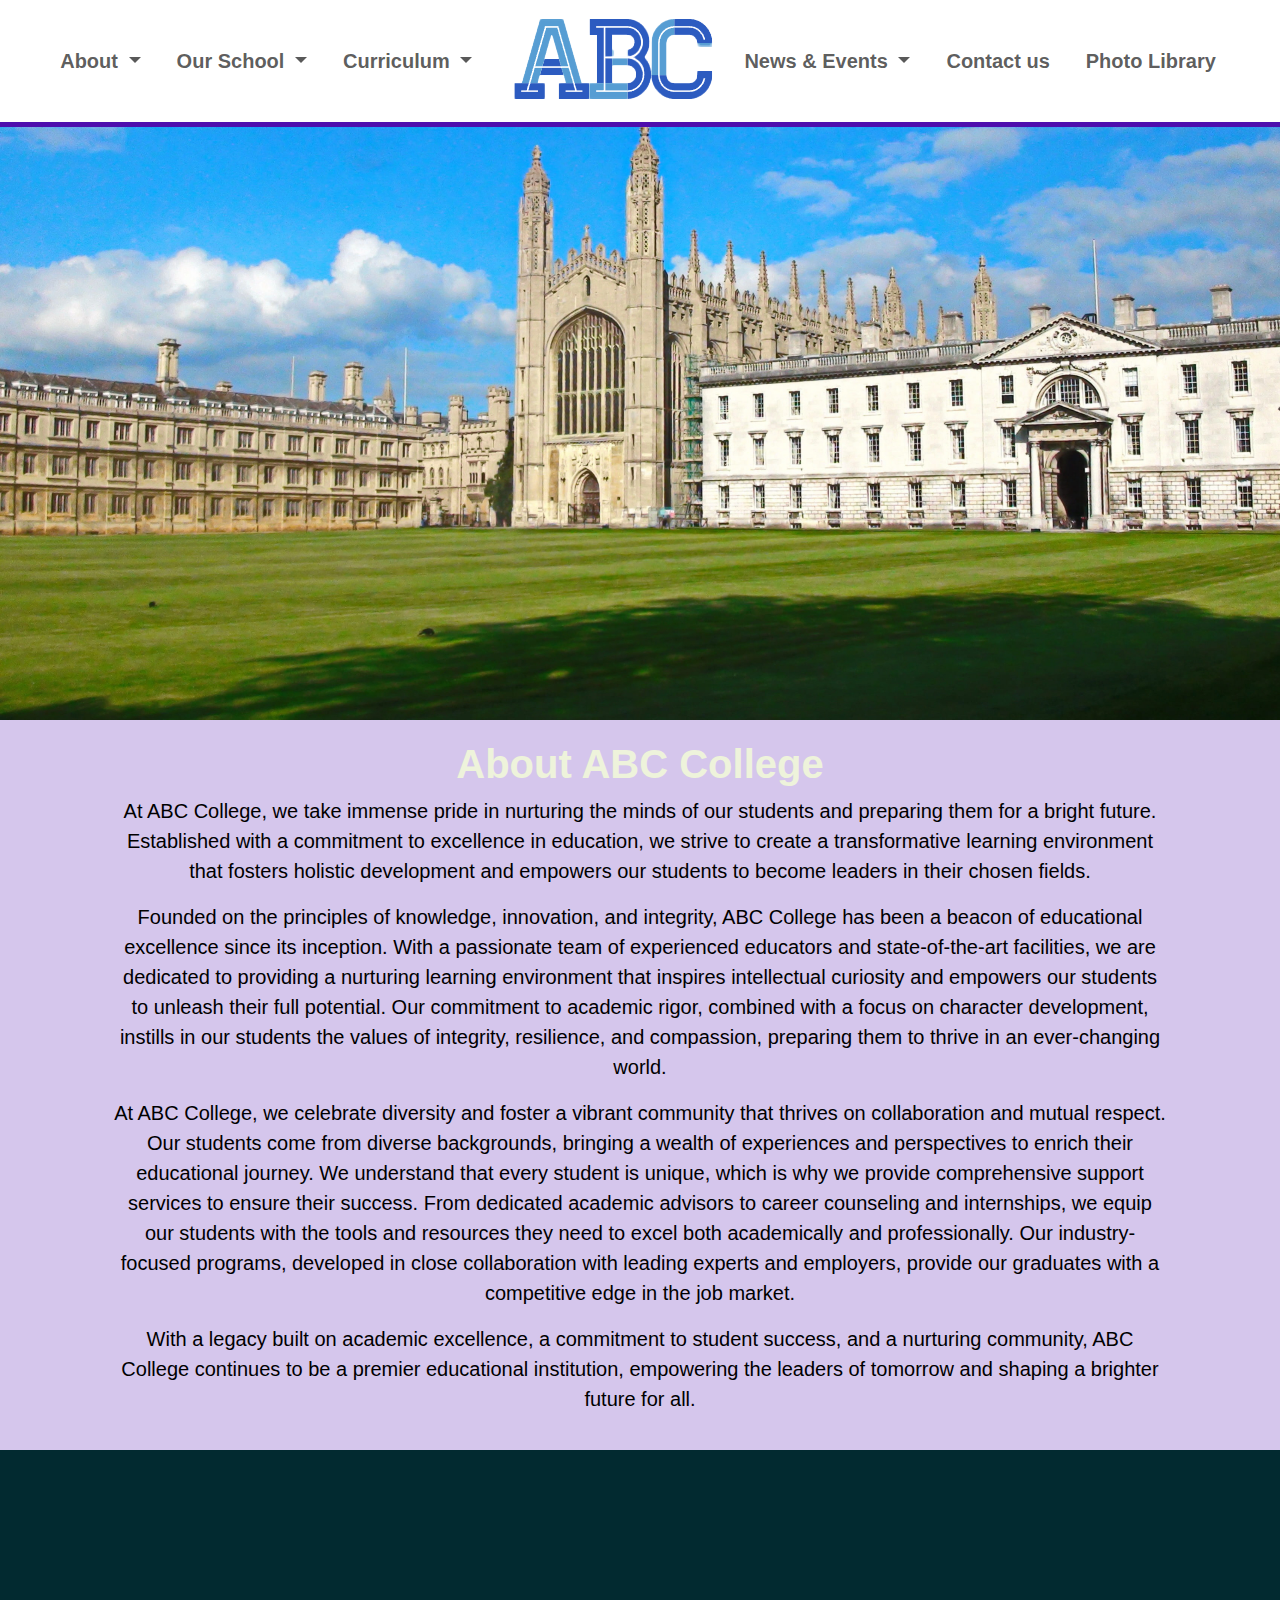
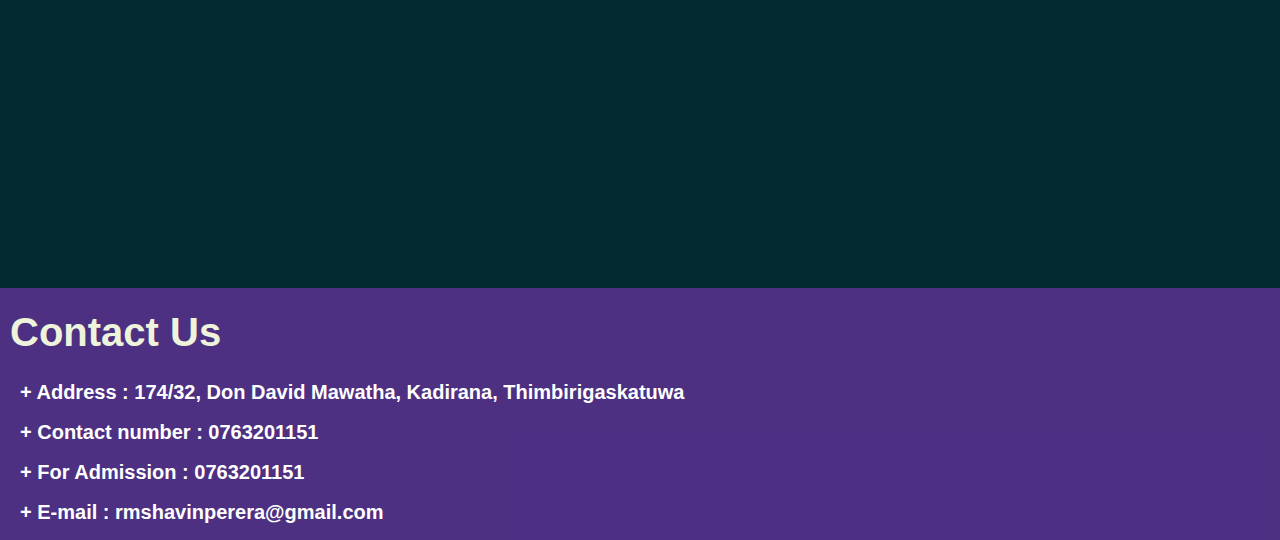
==== commit 1e848323: "annimation-modified" ====
--- a/about-us.html
+++ b/about-us.html
@@ -122,35 +122,37 @@
     <!-- carousel -->
     <div class="container">
         <div class="row">
-            <div class="col-md-4 mt-4" data-aos="fade-up" data-aos-delay="100">
-                <div class="education p-3 bg-base rounded-4 shadow-effect">
-                    <div class="iconbox rounded-3">
-                        <i class="las la-binoculars"></i>
+            <div class="col-md-6 mt-4 mb-4 d-flex" data-aos="fade-right" data-aos-delay="100">
+                <div class="education p-3 bg-base rounded-4 shadow-effect d-flex flex-column justify-content-between">
+                    <div>
+                        <div class="iconbox rounded-3">
+                            <i class="las la-binoculars"></i>
+                        </div>
+                        <h4 class="mt-2">Our Vision</h4>
+                        <p class="lead">
+                            At ABC College, our vision is to be a trailblazer in education,
+                            revolutionizing the learning experience and empowering students to reach their highest
+                            potential. We strive to create an inclusive and innovative environment that fosters
+                            intellectual growth, critical thinking, and lifelong learning.
+                        </p>
                     </div>
-                    <h4 class="mt-2">Our Vision</h4>
-                    <p class="lead">
-                        At ABC College, our vision is to be a trailblazer in education,
-                        revolutionizing the learning experience and empowering students to reach their highest
-                        potential. We strive to create an inclusive and innovative environment that fosters intellectual
-                        growth, critical thinking, and lifelong learning.
-                    </p>
                 </div>
             </div>
-            <div class="col-md-4 mt-4" data-aos="fade-up" data-aos-delay="200">
-                <div class="education p-3 bg-base rounded-4 shadow-effect">
-                    <div class="iconbox rounded-3">
-                        <i class="las la-bullseye"></i>
+            <div class="col-md-6 mt-4 mb-4 d-flex" data-aos="fade-left" data-aos-delay="100">
+                <div class="education p-3 bg-base rounded-4 shadow-effect d-flex flex-column justify-content-between">
+                    <div>
+                        <div class="iconbox rounded-3">
+                            <i class="las la-bullseye"></i>
+                        </div>
+                        <h4 class="mt-2">Our Mission</h4>
+                        <h6>Gateway College Negombo</h6>
+                        <p class="lead">
+                            Our mission at ABC College is to provide a transformative educational experience that
+                            empowers students with knowledge, skills, and values to succeed in a dynamic world. Through
+                            innovative teaching, comprehensive support, and a nurturing community, we strive to inspire
+                            lifelong learning, foster personal growth, and cultivate future leaders.
+                        </p>
                     </div>
-                    <h4 class="mt-2">Our Mission</h4>
-                    <h6>Gateway College Negombo</h6>
-                    <p class="lead">
-                        Our mission at ABC College is to provide a transformative educational
-                        experience that empowers students with knowledge, skills, and values to succeed in a dynamic
-                        world.
-                        Through innovative teaching, comprehensive support, and a nurturing community, we strive to
-                        inspire
-                        lifelong learning, foster personal growth, and cultivate future leaders.
-                    </p>
                 </div>
             </div>
         </div>
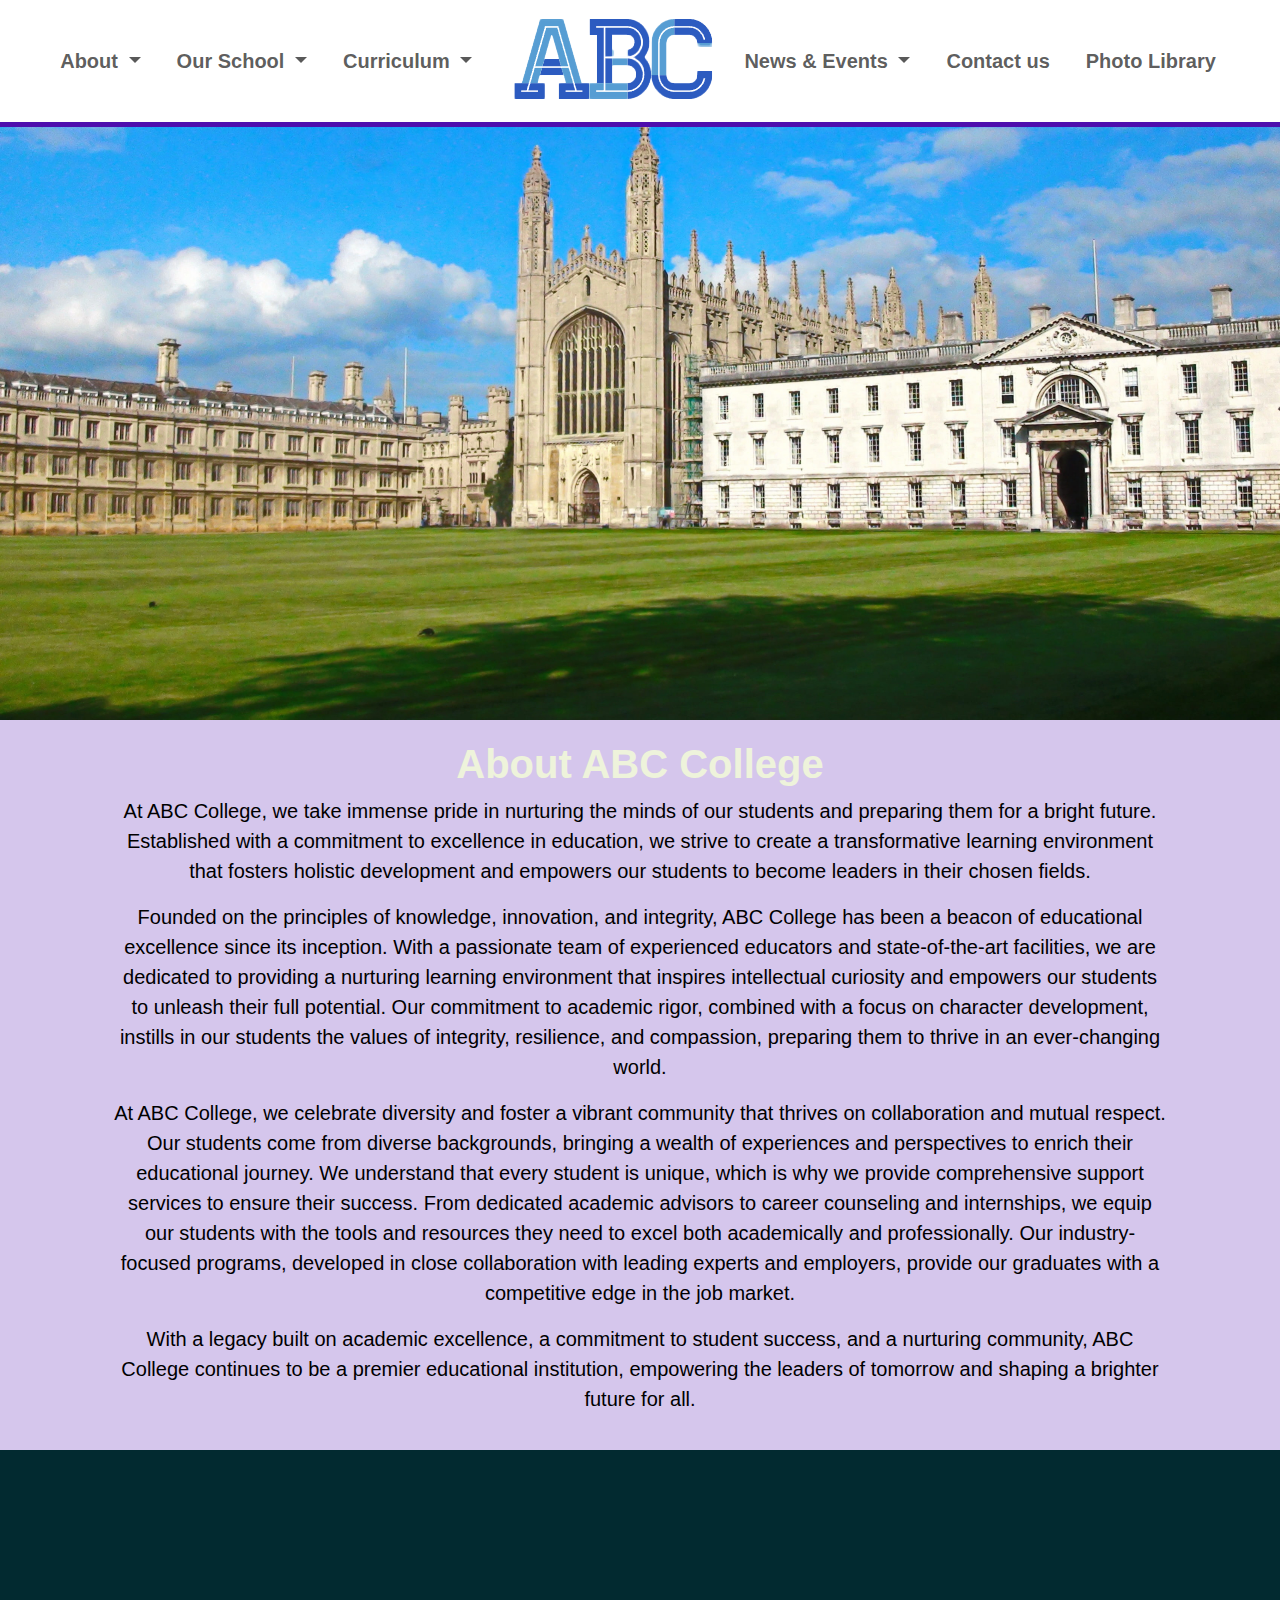
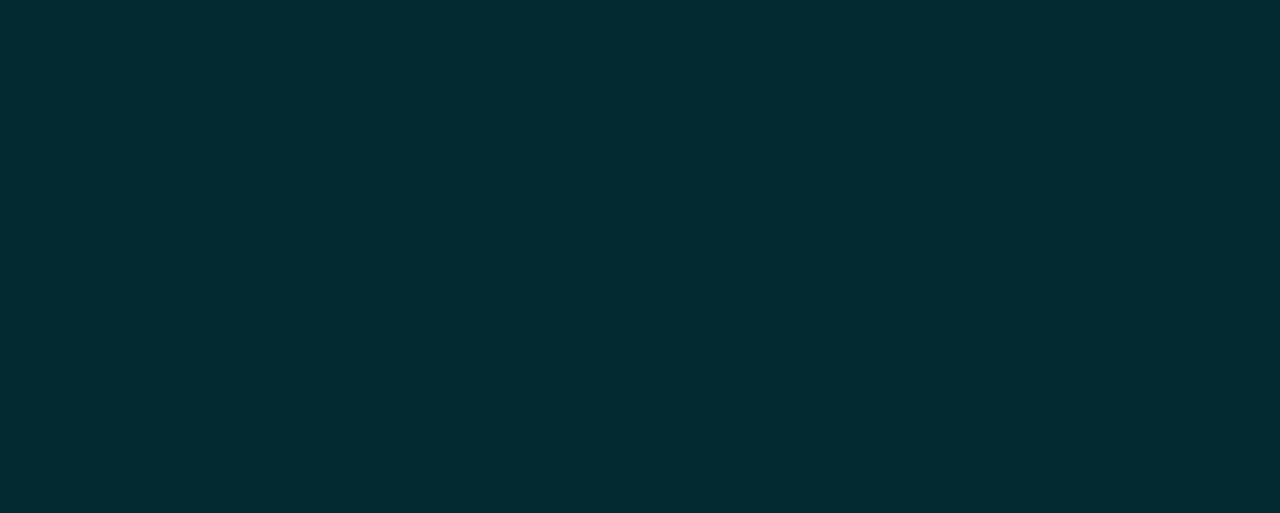
==== commit f773c3b6: "fixed the responsiveness" ====
--- a/about-us.html
+++ b/about-us.html
@@ -16,7 +16,7 @@
 
         <a class="navbar-brand" href="Homepage.html"><img class=" d-sm-block d-xl-none" src="assets/images/abc-logo.png"
                 alt=""></a>
-
+    
         <button class="navbar-toggler" type="button" data-toggle="collapse" data-target="#navbarNavDropdown"
             aria-controls="navbarNavDropdown" aria-expanded="false" aria-label="Toggle navigation">
             <span class="navbar-toggler-icon"></span>
@@ -29,10 +29,10 @@
                         About
                     </a>
                     <div class="dropdown-menu" aria-labelledby="navbarDropdownMenuLink">
-                        <a class="dropdown-item" href="#">About ABC</a>
+                        <a class="dropdown-item" href="about-us.html">About ABC</a>
                         <!-- About School...Vision and Mission -->
                         <a class="dropdown-item" href="our-management.html">Our Management</a>
-                        <a class="dropdown-item" href="#">Founders Message</a>
+                        <a class="dropdown-item" href="founder-message.html">Founders Message</a>
                     </div>
                 </li>
                 <li class="nav-item dropdown">
@@ -52,16 +52,16 @@
                         Curriculum
                     </a>
                     <div class="dropdown-menu" aria-labelledby="navbarDropdownMenuLink">
-                        <a class="dropdown-item" href="#">Day care</a>
+                        <a class="dropdown-item" href="daycare.html">Day care</a>
                         <a class="dropdown-item" href="#">Primary School</a>
                         <a class="dropdown-item" href="#">Middle School</a>
                         <a class="dropdown-item" href="#">Syllabus</a>
                     </div>
                 </li>
-
-                <a class="navbar-brand" href="Homepage.html"><img class="d-none d-xl-block d-sm-none"
+    
+                <a class="navbar-brand" href="#"><img class="d-none d-xl-block d-sm-none"
                         src="assets/images/abc-logo.png" alt=""></a>
-
+    
                 <li class="nav-item dropdown">
                     <a class="nav-link dropdown-toggle" href="#" id="navbarDropdownMenuLink" data-toggle="dropdown"
                         aria-haspopup="true" aria-expanded="false">
@@ -122,7 +122,7 @@
     <!-- carousel -->
     <div class="container">
         <div class="row">
-            <div class="col-md-6 mt-4 mb-4 d-flex" data-aos="fade-right" data-aos-delay="100">
+            <div class="col-md-6 mt-4 mb-4 d-flex" data-aos="fade-up" data-aos-delay="100">
                 <div class="education p-3 bg-base rounded-4 shadow-effect d-flex flex-column justify-content-between">
                     <div>
                         <div class="iconbox rounded-3">
@@ -138,14 +138,13 @@
                     </div>
                 </div>
             </div>
-            <div class="col-md-6 mt-4 mb-4 d-flex" data-aos="fade-left" data-aos-delay="100">
+            <div class="col-md-6 mt-4 mb-4 d-flex" data-aos="fade-up" data-aos-delay="100">
                 <div class="education p-3 bg-base rounded-4 shadow-effect d-flex flex-column justify-content-between">
                     <div>
                         <div class="iconbox rounded-3">
                             <i class="las la-bullseye"></i>
                         </div>
                         <h4 class="mt-2">Our Mission</h4>
-                        <h6>Gateway College Negombo</h6>
                         <p class="lead">
                             Our mission at ABC College is to provide a transformative educational experience that
                             empowers students with knowledge, skills, and values to succeed in a dynamic world. Through
@@ -158,7 +157,7 @@
         </div>
     </div>
     <!-- carousel end -->
-    <div class="container-fluid contact-us contact-us-bg">
+    <div class="container-fluid contact-us contact-us-bg " data-aos="fade" data-aos-delay="25">
         <div class="row">
             <div class="col">
                 <h1>Contact Us
--- a/assets/css/style.css
+++ b/assets/css/style.css
@@ -224,6 +224,136 @@
 .contact-us-bg{
   background-color: var(--contact-us-color);
 }
+
+
+/* exessssssssssssss */
+@import url('https://fonts.googleapis.com/css2?family=Bai+Jamjuree:ital,wght@0,400;0,500;1,600;1,700&display=swap');
+
+:root{
+    --color-body:#b6cbce;
+    --color-heading:#eef3db;
+    --color-base:#033f47;
+    --color-base2:#022a30;
+    --color-brand:#e0f780;
+    --color-brand2:#deff58;
+    --sidbar-width:240px;
+    --font-base:"Bai Jamjuree";
+    --profile-pic:170px;
+}
+body{
+    background-color: var(--color-base2);
+    color: var(--color-body);
+    font-family: var(--font-base),sans-serif;
+}
+h1,h2,h3,h4,h5,h6{
+    color: var(--color-heading);
+    font-weight: 700;
+}
+
+a{
+    text-decoration: none;
+    color: var(--color-body);
+    transition: all 0.4s ease;
+}
+a:hover{
+    color: var(--color-brand);
+}
+image{
+    width: 100%;
+
+}
+img{
+    width: 100%;
+
+}
+
+
+
+
+/* Content- wrapper */
+#content-wrapper{
+    margin-left: var(--sidbar-width);
+}
+.full-height{
+    min-height:100vh;
+    height: 100%;
+    display: flex;
+    flex-direction: column;
+    justify-content: center;
+    padding-top: 80px;
+    padding-bottom: 80px;
+    border-bottom: 2px solid white;
+    /* padding-left: var(--sidbar-width); */
+}
+
+/* .bg-base{
+    background-color: var(--color-base);
+} */
+
+.btn{
+    padding: 12px 28px;
+    font-weight: 700;
+}
+.btn-brand{
+    background-color: var(--color-brand);
+}
+.btn-brand:hover,
+.btn-brand:focus{
+    background-color: var(--color-brand2);
+    color: var(--color-base);
+}
+.link-custom{
+    font-weight: 700;
+    position: relative;
+}
+.link-custom::after{
+    content: "";
+    width: 0%;
+    height: 2px;
+    background-color: var(--color-brand);
+    position: absolute;
+    left: 0;
+    top: 110%;
+    transition: all 0.4s;
+}
+.link-custom:hover::after{
+    width: 100%;
+}
+
+.sub-topics{
+    margin-bottom: 50px;
+}
+
+.shadow-effect{
+    transition: all 0.5s;
+
+}
+
+.shadow-effect:hover{
+    box-shadow: 0 0 0 8px var(--color-body);
+
+}
+
+.iconbox{
+    width: 60px;
+    height: 60px;
+    display: flex;
+    align-items: center;
+    justify-content: center;
+    font-size: 32px;
+    background-color: var(--color-brand);
+    color: var(--color-base);
+}
+
+/* CARD */
+.card-custom .card-custom-image {
+    overflow: hidden;
+}
+
+.card-custom .card-custom-image img {
+    transition: all 0.4s ease;
+}
+
 
 @media screen and (max-width: 1140px) {
   .welcome-paragraph{
@@ -242,131 +372,3 @@
     padding-bottom: 56.25%; /* 16:9 aspect ratio (9 / 16 * 100) */
   }
 }
-
-/* exessssssssssssss */
-@import url('https://fonts.googleapis.com/css2?family=Bai+Jamjuree:ital,wght@0,400;0,500;1,600;1,700&display=swap');
-
-:root{
-    --color-body:#b6cbce;
-    --color-heading:#eef3db;
-    --color-base:#033f47;
-    --color-base2:#022a30;
-    --color-brand:#e0f780;
-    --color-brand2:#deff58;
-    --sidbar-width:240px;
-    --font-base:"Bai Jamjuree";
-    --profile-pic:170px;
-}
-body{
-    background-color: var(--color-base2);
-    color: var(--color-body);
-    font-family: var(--font-base),sans-serif;
-}
-h1,h2,h3,h4,h5,h6{
-    color: var(--color-heading);
-    font-weight: 700;
-}
-
-a{
-    text-decoration: none;
-    color: var(--color-body);
-    transition: all 0.4s ease;
-}
-a:hover{
-    color: var(--color-brand);
-}
-image{
-    width: 100%;
-
-}
-img{
-    width: 100%;
-
-}
-
-
-
-
-/* Content- wrapper */
-#content-wrapper{
-    margin-left: var(--sidbar-width);
-}
-.full-height{
-    min-height:100vh;
-    height: 100%;
-    display: flex;
-    flex-direction: column;
-    justify-content: center;
-    padding-top: 80px;
-    padding-bottom: 80px;
-    border-bottom: 2px solid white;
-    /* padding-left: var(--sidbar-width); */
-}
-
-.bg-base{
-    background-color: var(--color-base);
-}
-
-.btn{
-    padding: 12px 28px;
-    font-weight: 700;
-}
-.btn-brand{
-    background-color: var(--color-brand);
-}
-.btn-brand:hover,
-.btn-brand:focus{
-    background-color: var(--color-brand2);
-    color: var(--color-base);
-}
-.link-custom{
-    font-weight: 700;
-    position: relative;
-}
-.link-custom::after{
-    content: "";
-    width: 0%;
-    height: 2px;
-    background-color: var(--color-brand);
-    position: absolute;
-    left: 0;
-    top: 110%;
-    transition: all 0.4s;
-}
-.link-custom:hover::after{
-    width: 100%;
-}
-
-.sub-topics{
-    margin-bottom: 50px;
-}
-
-.shadow-effect{
-    transition: all 0.5s;
-
-}
-
-.shadow-effect:hover{
-    box-shadow: 0 0 0 8px var(--color-body);
-
-}
-
-.iconbox{
-    width: 60px;
-    height: 60px;
-    display: flex;
-    align-items: center;
-    justify-content: center;
-    font-size: 32px;
-    background-color: var(--color-brand);
-    color: var(--color-base);
-}
-
-/* CARD */
-.card-custom .card-custom-image {
-    overflow: hidden;
-}
-
-.card-custom .card-custom-image img {
-    transition: all 0.4s ease;
-}
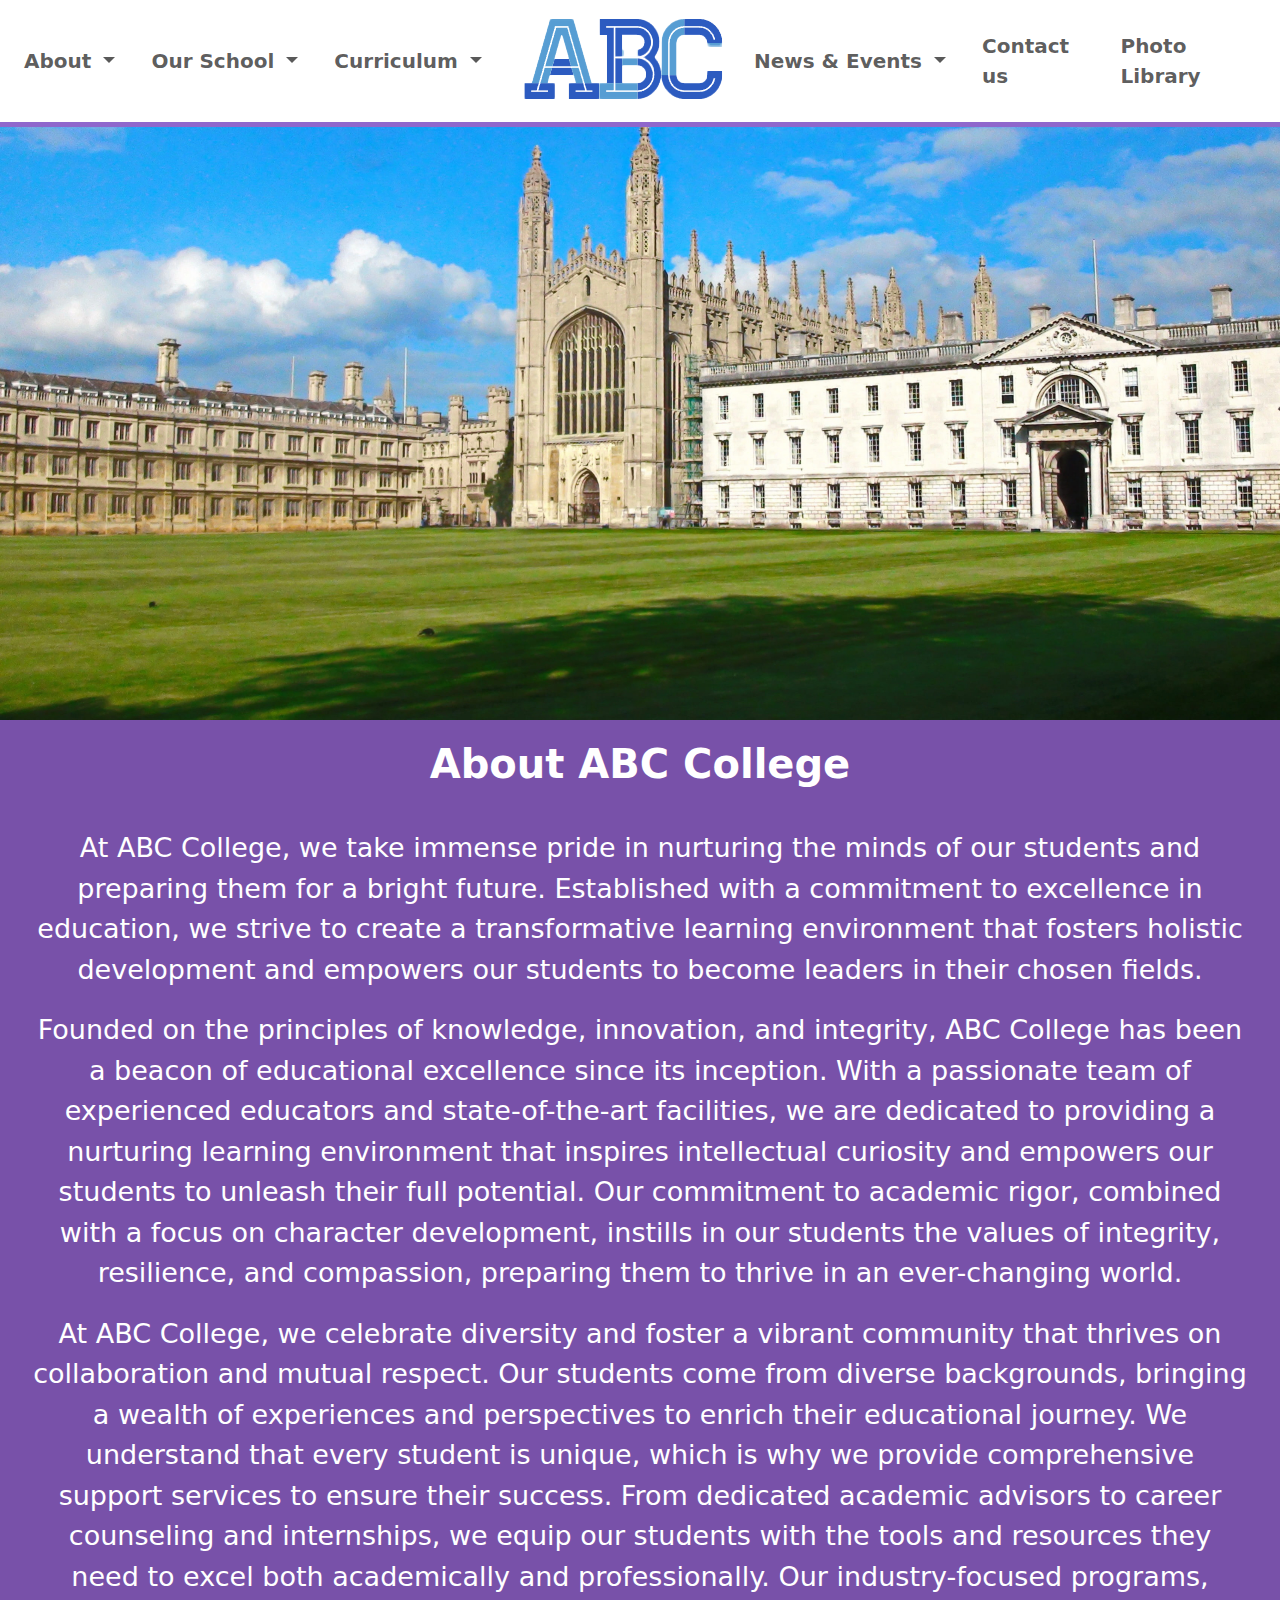
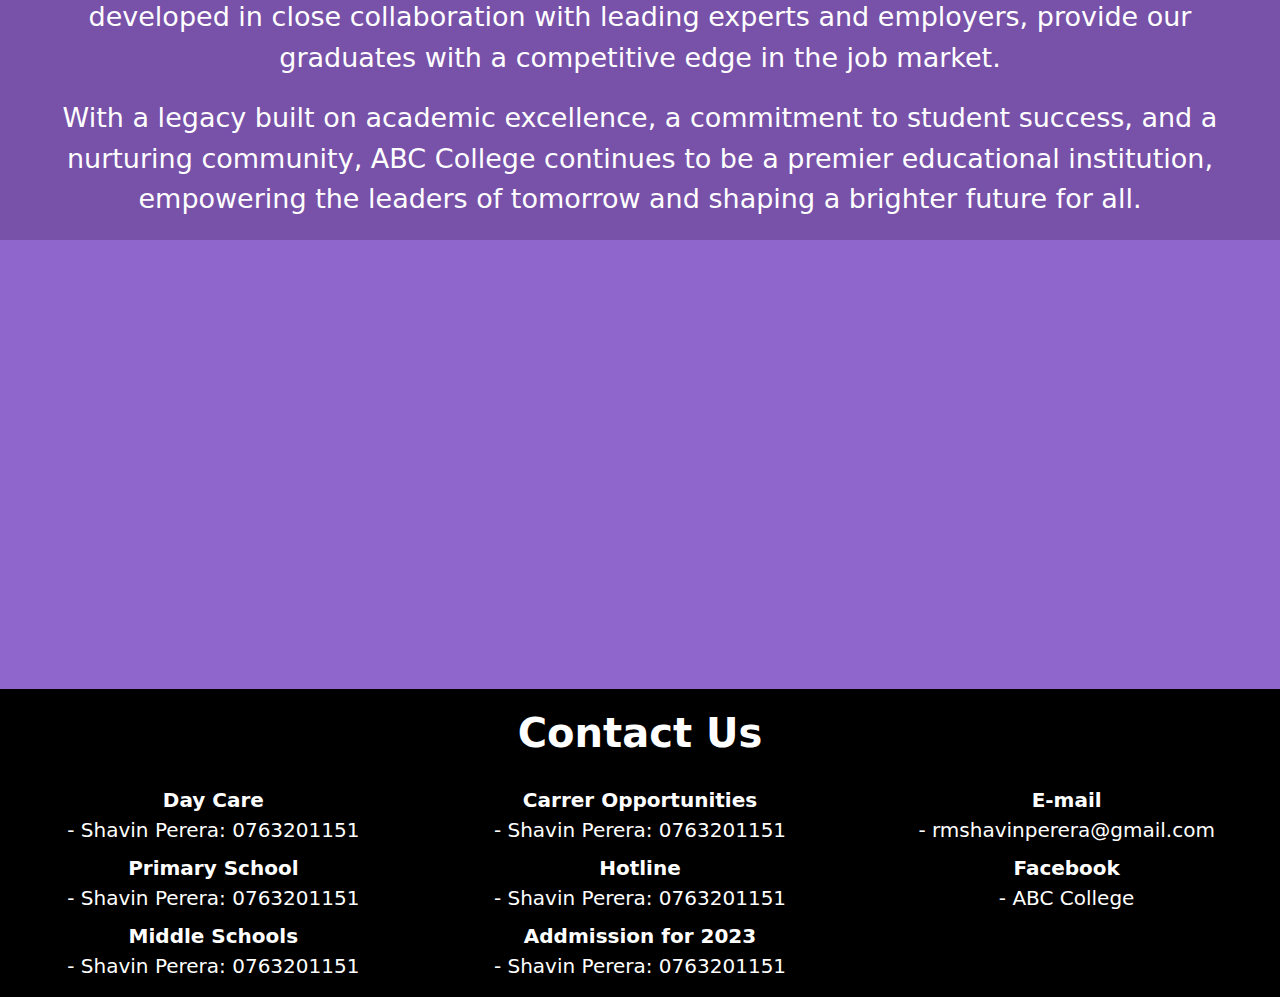
==== commit d75cd5fa: "page-almost completed" ====
--- a/about-us.html
+++ b/about-us.html
@@ -16,7 +16,7 @@
 
         <a class="navbar-brand" href="Homepage.html"><img class=" d-sm-block d-xl-none" src="assets/images/abc-logo.png"
                 alt=""></a>
-    
+
         <button class="navbar-toggler" type="button" data-toggle="collapse" data-target="#navbarNavDropdown"
             aria-controls="navbarNavDropdown" aria-expanded="false" aria-label="Toggle navigation">
             <span class="navbar-toggler-icon"></span>
@@ -58,10 +58,10 @@
                         <a class="dropdown-item" href="#">Syllabus</a>
                     </div>
                 </li>
-    
+
                 <a class="navbar-brand" href="#"><img class="d-none d-xl-block d-sm-none"
                         src="assets/images/abc-logo.png" alt=""></a>
-    
+
                 <li class="nav-item dropdown">
                     <a class="nav-link dropdown-toggle" href="#" id="navbarDropdownMenuLink" data-toggle="dropdown"
                         aria-haspopup="true" aria-expanded="false">
@@ -88,22 +88,22 @@
     <div class="video-container">
         <img class="introduction-video" src="assets/images/school.jpg">
     </div>
-    <div class="container-fluid welcome-heading">
+    <div class="container-fluid">
         <div class="row">
             <div class="col">
-                <h1>About ABC College</h1>
-                <p class="welcome-paragraph">At ABC College, we take immense pride in nurturing the minds of our
+                <h1 class="heading-text">About ABC College</h1>
+                <p>At ABC College, we take immense pride in nurturing the minds of our
                     students and preparing them for a bright future. Established with a commitment to excellence in
                     education, we strive to create a transformative learning environment that fosters holistic
                     development and empowers our students to become leaders in their chosen fields.</p>
-                <p class="welcome-paragraph">Founded on the principles of knowledge, innovation, and integrity, ABC
+                <p>Founded on the principles of knowledge, innovation, and integrity, ABC
                     College has been a beacon of educational excellence since its inception. With a passionate team of
                     experienced educators and state-of-the-art facilities, we are dedicated to providing a nurturing
                     learning environment that inspires intellectual curiosity and empowers our students to unleash their
                     full potential. Our commitment to academic rigor, combined with a focus on character development,
                     instills in our students the values of integrity, resilience, and compassion, preparing them to
                     thrive in an ever-changing world.</p>
-                <p class="welcome-paragraph">At ABC College, we celebrate diversity and foster a vibrant community that
+                <p>At ABC College, we celebrate diversity and foster a vibrant community that
                     thrives on collaboration and mutual respect. Our students come from diverse backgrounds, bringing a
                     wealth of experiences and perspectives to enrich their educational journey. We understand that every
                     student is unique, which is why we provide comprehensive support services to ensure their success.
@@ -111,62 +111,85 @@
                     the tools and resources they need to excel both academically and professionally. Our
                     industry-focused programs, developed in close collaboration with leading experts and employers,
                     provide our graduates with a competitive edge in the job market.</p>
-                <p class="welcome-paragraph">With a legacy built on academic excellence, a commitment to student
+                <p>With a legacy built on academic excellence, a commitment to student
                     success, and a nurturing community, ABC College continues to be a premier educational institution,
                     empowering the leaders of tomorrow and shaping a brighter future for all.</p>
-
             </div>
         </div>
     </div>
 
     <!-- carousel -->
-    <div class="container">
+    <div class="container-fluid heighlighted-container">
         <div class="row">
-            <div class="col-md-6 mt-4 mb-4 d-flex" data-aos="fade-up" data-aos-delay="100">
-                <div class="education p-3 bg-base rounded-4 shadow-effect d-flex flex-column justify-content-between">
-                    <div>
-                        <div class="iconbox rounded-3">
-                            <i class="las la-binoculars"></i>
+            <div class="col-lg-6 mt-4 mb-4 d-flex" data-aos="fade-up" data-aos-delay="100">
+                <div class=" p-3 rounded-4 d-flex flex-column justify-content-between">
+                    <div class="container iconbox-container rounded-4">
+                        <div>
+                            <div class="iconbox rounded-3">
+                                <i class="las la-binoculars"></i>
+                            </div>
+                            <h4 class="mt-2 main-paragraph">Our Vision</h4>
+                            <p class="lead">
+                                At ABC College, our vision is to be a trailblazer in education,
+                                revolutionizing the learning experience and empowering students to reach their highest
+                                potential. We strive to create an inclusive and innovative environment that fosters
+                                intellectual growth, critical thinking, and lifelong learning.
+                            </p>
                         </div>
-                        <h4 class="mt-2">Our Vision</h4>
-                        <p class="lead">
-                            At ABC College, our vision is to be a trailblazer in education,
-                            revolutionizing the learning experience and empowering students to reach their highest
-                            potential. We strive to create an inclusive and innovative environment that fosters
-                            intellectual growth, critical thinking, and lifelong learning.
-                        </p>
                     </div>
                 </div>
             </div>
-            <div class="col-md-6 mt-4 mb-4 d-flex" data-aos="fade-up" data-aos-delay="100">
-                <div class="education p-3 bg-base rounded-4 shadow-effect d-flex flex-column justify-content-between">
-                    <div>
-                        <div class="iconbox rounded-3">
-                            <i class="las la-bullseye"></i>
+            <div class="col-lg-6 mt-4 mb-4 d-flex" data-aos="fade-up" data-aos-delay="100">
+                <div class=" p-3 rounded-4 d-flex flex-column justify-content-between">
+                    <div class="container iconbox-container rounded-4">
+                        <div>
+                            <div class="iconbox rounded-3">
+                                <i class="las la-binoculars"></i>
+                            </div>
+                            <h4 class="mt-2 main-paragraph">Our Vision</h4>
+                            <p class="lead">
+                                Our mission at ABC College is to provide a transformative educational experience that
+                                empowers students with knowledge, skills, and values to succeed in a dynamic world. Through
+                                innovative teaching, comprehensive support, and a nurturing community, we strive to inspire
+                                lifelong learning, foster personal growth, and cultivate future leaders.
+                            </p>
                         </div>
-                        <h4 class="mt-2">Our Mission</h4>
-                        <p class="lead">
-                            Our mission at ABC College is to provide a transformative educational experience that
-                            empowers students with knowledge, skills, and values to succeed in a dynamic world. Through
-                            innovative teaching, comprehensive support, and a nurturing community, we strive to inspire
-                            lifelong learning, foster personal growth, and cultivate future leaders.
-                        </p>
                     </div>
                 </div>
             </div>
         </div>
     </div>
     <!-- carousel end -->
-    <div class="container-fluid contact-us contact-us-bg " data-aos="fade" data-aos-delay="25">
+    <div class="container-fluid contact-us">
+        <h1 class="heading-text">Contact Us</h1>
         <div class="row">
-            <div class="col">
-                <h1>Contact Us
-                    <p class="contact-us-info mt-4">+ Address : 174/32, Don David Mawatha, Kadirana, Thimbirigaskatuwa
-                    </p>
-                    <p class="contact-us-info">+ Contact number : 0763201151</p>
-                    <p class="contact-us-info">+ For Admission : 0763201151</p>
-                    <p class="contact-us-info">+ E-mail : <span>rmshavinperera@gmail.com</span></p>
-                </h1>
+            <div class="col-md-4">
+                <dl>
+                    <dt>Day Care</dt>
+                    <dd>- Shavin Perera: 0763201151</dd>
+                    <dt>Primary School</dt>
+                    <dd>- Shavin Perera: 0763201151</dd>
+                    <dt>Middle Schools</dt>
+                    <dd>- Shavin Perera: 0763201151</dd>
+                </dl>
+            </div>
+            <div class="col-md-4">
+                <dl>
+                    <dt>Carrer Opportunities</dt>
+                    <dd>- Shavin Perera: 0763201151</dd>
+                    <dt>Hotline</dt>
+                    <dd>- Shavin Perera: 0763201151</dd>
+                    <dt>Addmission for 2023</dt>
+                    <dd>- Shavin Perera: 0763201151</dd>
+                </dl>
+            </div>
+            <div class="col-md-4">
+                <dl>
+                    <dt>E-mail</dt>
+                    <dd>- rmshavinperera@gmail.com</dd>
+                    <dt>Facebook</dt>
+                    <dd>- ABC College</dd>
+                </dl>
             </div>
         </div>
     </div>
--- a/assets/css/style.css
+++ b/assets/css/style.css
@@ -1,17 +1,97 @@
 :root{
   --navbar-background:white;
-  --heading-font:white;
+  --heading-font:#ffffff;
+  --color-brand:#270857;
+  --sub-heading-font:black;
   --paragraph-font:white;
+  --color-odd:#d5c6ec;
+  --color-even:#c5aee7;
   --main-color:#7851a9;
-  --heighlight-color:#4e0ead;
-    --contact-us-color:#5d3194d3;
+  --heighlight-color:#8f67cc;
+
   --light-main:#d5c6ec;
 }
 
+/* standards */
 body{
   background-color: var(--main-color);
 }
 
+.row {
+  display: flex;
+  justify-content: center;
+}
+
+.first-text{
+  margin-top: 175px;
+}
+
+/* columns */
+.col-lg-6 {
+  display: flex;
+  justify-content: center;
+  align-items: center;
+}
+
+.col-lg-4{
+  display: flex;
+  justify-content: center;
+  align-items: center;
+}
+
+.heading-text{
+  text-align: center;
+  padding-top: 20px;
+  padding-bottom: 20px;
+  width: 100%;
+  color: var(--heading-font);
+  font-weight: 750;
+}
+
+.main-paragraph{
+  padding-left: 50px;
+  padding-right: 50px;
+  text-align: center;
+  font-size: 30px;
+  color: var(--paragraph-font);
+}
+
+p{
+  color: var(--heading-font);
+  font-size: 27px;
+  text-align: center;
+  margin: 20px;
+}
+ul{
+  margin-left: 5%;
+}
+li{
+  padding-bottom: 10px;
+  padding-top: 10px;
+  color: var(--heading-font);
+  font-size: 24px;
+  text-align: left;
+}
+
+
+.heighlighted-container{
+  background-color: var(--heighlight-color);
+}
+
+.paragraph-image {
+  width: 90%;
+  height: auto;
+  border-radius: 40px;
+  margin-bottom: 20px;
+}
+
+.management-pics{
+  width: 200px;
+  height: auto;
+border-radius: 200%;
+ }
+ 
+/* nav bar */
 .bg-color{
   background-color:var(--navbar-background) ;
   background-color: var(--navbar-background);
@@ -46,329 +126,38 @@
   height: 100%;
 }
 
-.contact-us-info{
-  text-align: left;
+/* Welcome part */
+
+/* contact us */
+.contact-us{
+  background-color: black;
+
+}
+ul{
   font-size: 20px;
-  padding-left: 10px;
-  color: var(--paragraph-font); 
 }
 
-.contact-us{
-  text-align: left;
-  padding-top: 20px;
-  padding-left: 10px;
-  padding-bottom: auto;
-  width: 100%;
-  height: 100%;
-  background-color: var(--heighlight-color);
-  color: var(--paragraph-font);
+dl{
+  color: var(--heading-font);
+  size: 20px;
+  text-align: center;
+  font-size: 20px;
 }
 
-.welcome-heading{
-  padding-bottom: 20px;
+/* cards */
+.iconbox{
   text-align: center;
-  padding-top: 20px;
-  width: 100%;
-  height: 100%;
-  color: var(--paragraph-font);
-  background-color:var(--light-main) ; 
+  color: rgb(255, 255, 255);
+  font-size: 30px;
+  background-color: var(--color-brand);
 }
 
-.welcome-paragraph{
-  padding-left: 100px;
-  padding-right: 100px;
-  text-align: center;
-  font-size: 20px;
-  color: var(--paragraph-font);
-  color: black; 
-}
-
-
-/* messeges */
-.messege-row{
+.iconbox-container{
+  background-color: var(--color-brand);
   
 }
 
-.founder-message-heading{
-  margin-top: 140px;
-  margin-bottom: 20px;
-  color: var(--heading-font);
-  text-align: center;
+.iconbox-container:hover{
+  border: 5px solid var(--light-main);
 }
 
-.messege-col{
-  border: 5px solid var(--heighlight-color);
-}
-
-.messege-col-r{
-
-  border-top: 5px solid var(--heighlight-color);
-  border-right: 5px solid var(--heighlight-color);
-  border-bottom: 5px solid var(--heighlight-color);
-}
-
-.messege-col-d{
-  border-right: 5px solid var(--heighlight-color);
-  border-bottom: 5px solid var(--heighlight-color);
-  width: 100%;
-}
-
-.messege-heading{
-  text-align: center;
-  margin-bottom: 15px;
-}
-
-.messege-paragraph{
-  margin-left: 10px;
-  margin-right: 10px;
-  text-align: left;
-  font-size: 20px;
-  color: var(--paragraph-font);
-  color: black; 
-}
-
-.news-events{
-  text-align: center;
-  padding-top: 20px;
-  padding-bottom: 20px;
-  width: 100%;
-  height: 100%;
-  color: var(--paragraph-font);
-}
-
-.our-vision{
-  text-align: center;
-  padding-top: 10px;
-  width: 100%;
-  height: auto;
-  color: var(--paragraph-font);
-}
-
-
-.carousel-inner {
-width: 40%;
-border-radius: 18px;
-border: 8px solid var(--heighlight-color);
-margin-bottom: 20px;
-touch-action: pan-y;
-}
-
-.message-padding{
-  margin-top: 125px;
-}
-
-/* cards */
-.card-custom .card-custom-image {
-  overflow: hidden;
-}
-.card-custom .card-custom-image img {
-  transition: all 0.4s ease;
-}
-
-.shadow-effect{
-  transition: all 0.5s;
-
-}
-
-.shadow-effect:hover{
-  box-shadow: 0 0 0 8px var(--color-body);
-
-}
-
-/* .carousel-inner:hover{
-  border: 8px solid var(--heighlight-color);
-  background-color: #d0baeb;
-  color: black;
-  margin-bottom: 20px;
-  touch-action: pan-y;
-  }
-   */
-  /* .news-events-text:hover{
-    color: black;
-    font-weight:bolder ;
-  } */
-  
-
-.news-events-text{
-  margin-top: 10px;
-  margin-bottom: 20px;
-  text-align: center;
-  font-size: 15px;
-  color: var(--paragraph-font);
-}
-
-@media screen and (max-width: 1140px) {
-  .nav-link{
-    padding-left: 10px;
-    font-weight: 600;
-    font-size: 20px;
-  }
-  .carousel-inner {
-    width: 70%;
-    }
-    
-}
-.management-pics{
-  width: 150px;
-  height: auto;
-  border: 5px solid var(--heighlight-color);
-}
-
-.management-cols{
-  margin-top: 20px;
-  margin-bottom: 20px;
-  margin-right: 20px;
-  border: 5px solid var(--heighlight-color);
-}
-
-.contact-us-bg{
-  background-color: var(--contact-us-color);
-}
-
-
-/* exessssssssssssss */
-@import url('https://fonts.googleapis.com/css2?family=Bai+Jamjuree:ital,wght@0,400;0,500;1,600;1,700&display=swap');
-
-:root{
-    --color-body:#b6cbce;
-    --color-heading:#eef3db;
-    --color-base:#033f47;
-    --color-base2:#022a30;
-    --color-brand:#e0f780;
-    --color-brand2:#deff58;
-    --sidbar-width:240px;
-    --font-base:"Bai Jamjuree";
-    --profile-pic:170px;
-}
-body{
-    background-color: var(--color-base2);
-    color: var(--color-body);
-    font-family: var(--font-base),sans-serif;
-}
-h1,h2,h3,h4,h5,h6{
-    color: var(--color-heading);
-    font-weight: 700;
-}
-
-a{
-    text-decoration: none;
-    color: var(--color-body);
-    transition: all 0.4s ease;
-}
-a:hover{
-    color: var(--color-brand);
-}
-image{
-    width: 100%;
-
-}
-img{
-    width: 100%;
-
-}
-
-
-
-
-/* Content- wrapper */
-#content-wrapper{
-    margin-left: var(--sidbar-width);
-}
-.full-height{
-    min-height:100vh;
-    height: 100%;
-    display: flex;
-    flex-direction: column;
-    justify-content: center;
-    padding-top: 80px;
-    padding-bottom: 80px;
-    border-bottom: 2px solid white;
-    /* padding-left: var(--sidbar-width); */
-}
-
-/* .bg-base{
-    background-color: var(--color-base);
-} */
-
-.btn{
-    padding: 12px 28px;
-    font-weight: 700;
-}
-.btn-brand{
-    background-color: var(--color-brand);
-}
-.btn-brand:hover,
-.btn-brand:focus{
-    background-color: var(--color-brand2);
-    color: var(--color-base);
-}
-.link-custom{
-    font-weight: 700;
-    position: relative;
-}
-.link-custom::after{
-    content: "";
-    width: 0%;
-    height: 2px;
-    background-color: var(--color-brand);
-    position: absolute;
-    left: 0;
-    top: 110%;
-    transition: all 0.4s;
-}
-.link-custom:hover::after{
-    width: 100%;
-}
-
-.sub-topics{
-    margin-bottom: 50px;
-}
-
-.shadow-effect{
-    transition: all 0.5s;
-
-}
-
-.shadow-effect:hover{
-    box-shadow: 0 0 0 8px var(--color-body);
-
-}
-
-.iconbox{
-    width: 60px;
-    height: 60px;
-    display: flex;
-    align-items: center;
-    justify-content: center;
-    font-size: 32px;
-    background-color: var(--color-brand);
-    color: var(--color-base);
-}
-
-/* CARD */
-.card-custom .card-custom-image {
-    overflow: hidden;
-}
-
-.card-custom .card-custom-image img {
-    transition: all 0.4s ease;
-}
-
-
-@media screen and (max-width: 1140px) {
-  .welcome-paragraph{
-    padding-left: 5px;
-    padding-right: 5px;
-    text-align: center;
-    font-size: 20px;
-    color: var(--paragraph-font);
-    color: black; 
-  }
-    
-  .video-container {
-    position: relative;
-    width: 100%;
-    margin-top: 125px;
-    padding-bottom: 56.25%; /* 16:9 aspect ratio (9 / 16 * 100) */
-  }
-}
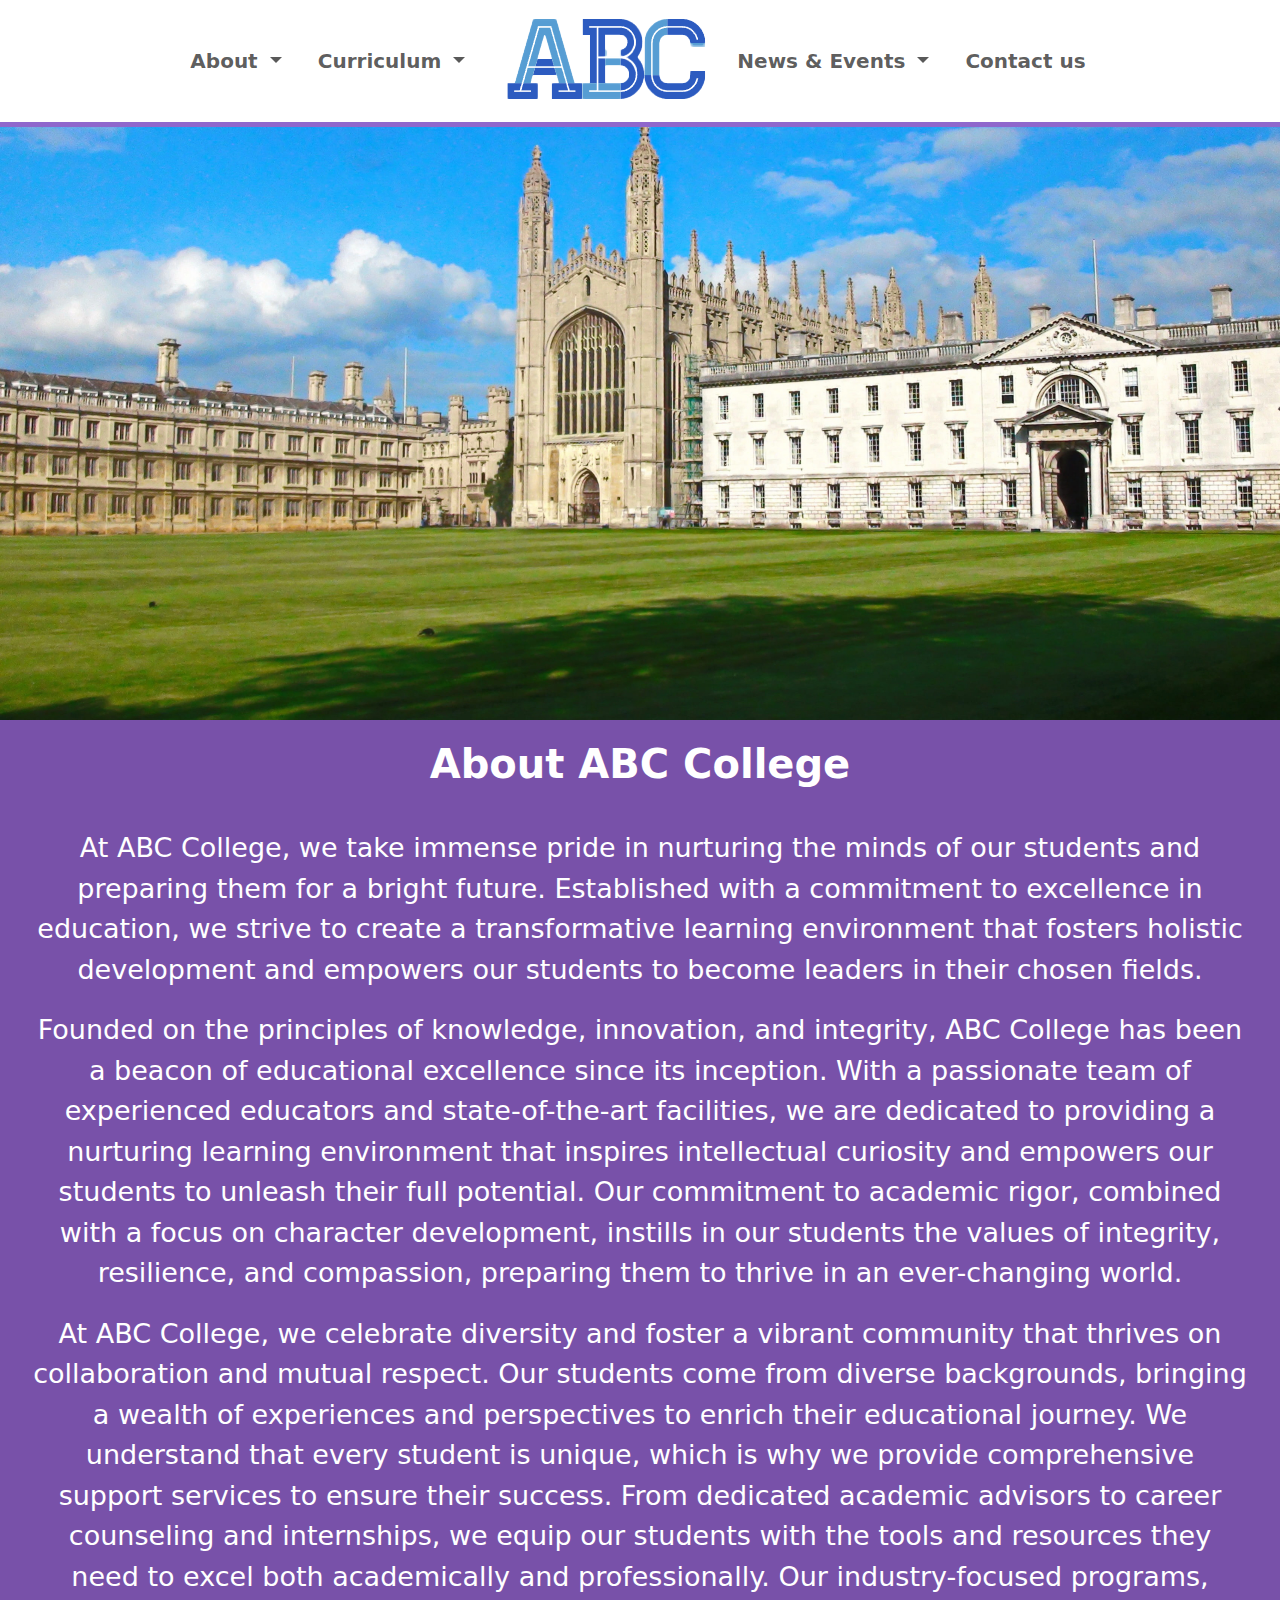
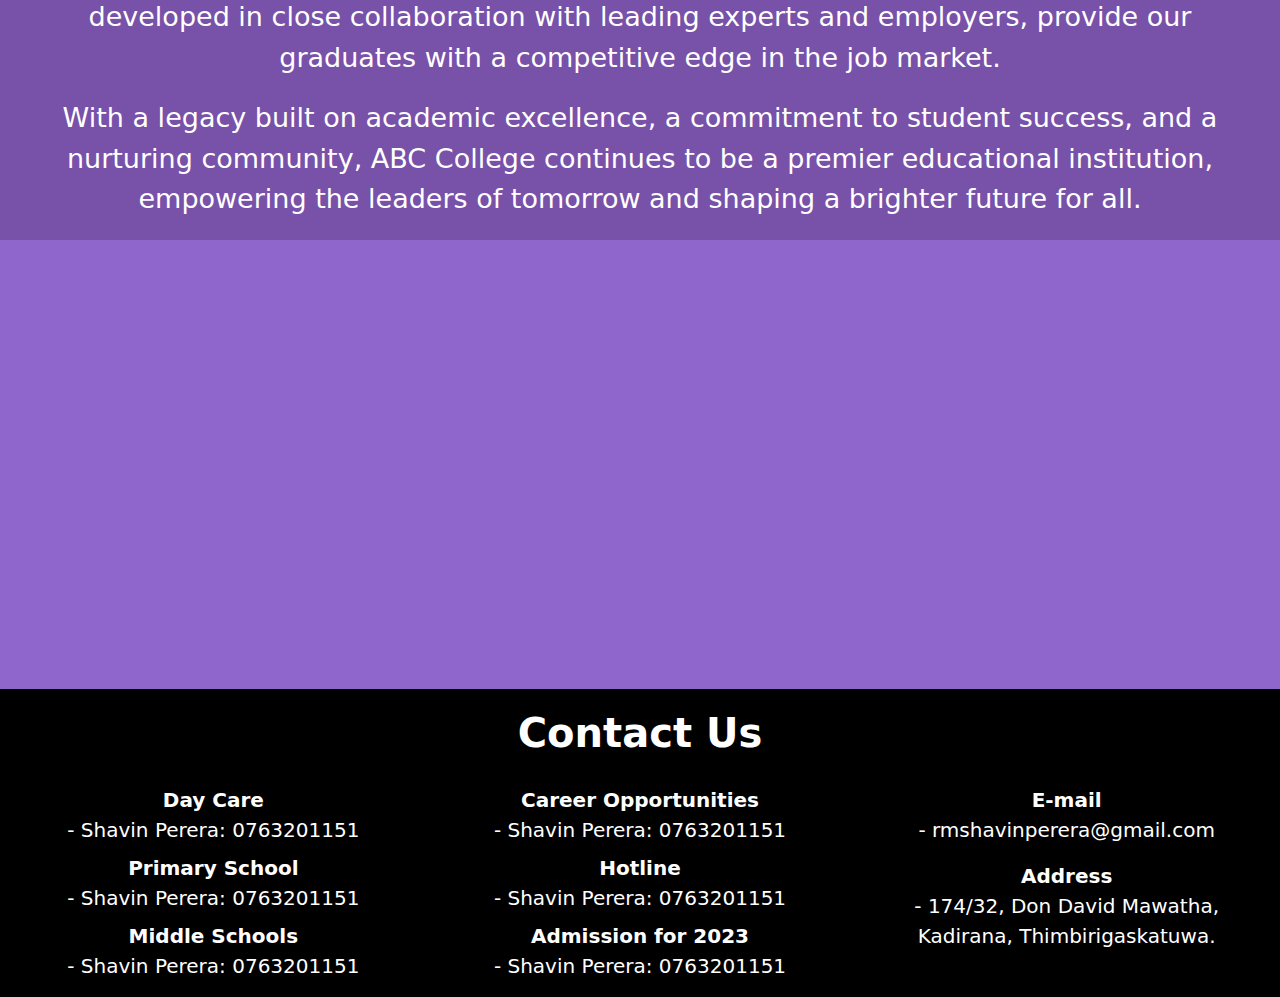
==== commit 26f07565: "version 1.1" ====
--- a/about-us.html
+++ b/about-us.html
@@ -15,72 +15,71 @@
     <nav class="navbar navbar-expand-xl navbar-light bg-color fixed-top">
 
         <a class="navbar-brand" href="Homepage.html"><img class=" d-sm-block d-xl-none" src="assets/images/abc-logo.png"
-                alt=""></a>
-
+            alt=""></a>
+    
         <button class="navbar-toggler" type="button" data-toggle="collapse" data-target="#navbarNavDropdown"
-            aria-controls="navbarNavDropdown" aria-expanded="false" aria-label="Toggle navigation">
-            <span class="navbar-toggler-icon"></span>
+          aria-controls="navbarNavDropdown" aria-expanded="false" aria-label="Toggle navigation">
+          <span class="navbar-toggler-icon"></span>
         </button>
         <div class="collapse navbar-collapse" id="navbarNavDropdown">
-            <ul class="navbar-nav mx-auto align-items-center">
-                <li class="nav-item dropdown">
-                    <a class="nav-link dropdown-toggle" href="#" id="navbarDropdownMenuLink" data-toggle="dropdown"
-                        aria-haspopup="true" aria-expanded="false">
-                        About
-                    </a>
-                    <div class="dropdown-menu" aria-labelledby="navbarDropdownMenuLink">
-                        <a class="dropdown-item" href="about-us.html">About ABC</a>
-                        <!-- About School...Vision and Mission -->
-                        <a class="dropdown-item" href="our-management.html">Our Management</a>
-                        <a class="dropdown-item" href="founder-message.html">Founders Message</a>
-                    </div>
-                </li>
-                <li class="nav-item dropdown">
-                    <a class="nav-link dropdown-toggle" href="#" id="navbarDropdownMenuLink" data-toggle="dropdown"
-                        aria-haspopup="true" aria-expanded="false">
-                        Our School
-                    </a>
-                    <div class="dropdown-menu" aria-labelledby="navbarDropdownMenuLink">
-                        <a class="dropdown-item" href="#">Location</a>
-                        <a class="dropdown-item" href="#">Facilities</a>
-                        <a class="dropdown-item" href="#">Carrer Opportunities</a>
-                    </div>
-                </li>
-                <li class="nav-item dropdown">
-                    <a class="nav-link dropdown-toggle" href="#" id="navbarDropdownMenuLink" data-toggle="dropdown"
-                        aria-haspopup="true" aria-expanded="false">
-                        Curriculum
-                    </a>
-                    <div class="dropdown-menu" aria-labelledby="navbarDropdownMenuLink">
-                        <a class="dropdown-item" href="daycare.html">Day care</a>
-                        <a class="dropdown-item" href="#">Primary School</a>
-                        <a class="dropdown-item" href="#">Middle School</a>
-                        <a class="dropdown-item" href="#">Syllabus</a>
-                    </div>
-                </li>
-
-                <a class="navbar-brand" href="#"><img class="d-none d-xl-block d-sm-none"
-                        src="assets/images/abc-logo.png" alt=""></a>
-
-                <li class="nav-item dropdown">
-                    <a class="nav-link dropdown-toggle" href="#" id="navbarDropdownMenuLink" data-toggle="dropdown"
-                        aria-haspopup="true" aria-expanded="false">
-                        News & Events
-                    </a>
-                    <div class="dropdown-menu" aria-labelledby="navbarDropdownMenuLink">
-                        <a class="dropdown-item" href="#">News</a>
-                        <a class="dropdown-item" href="#">Events</a>
-                    </div>
-                </li>
-                <li class="nav-item">
-                    <a class="nav-link" href="#">Contact us</a>
-                </li>
-                <li class="nav-item">
-                    <a class="nav-link" href="#">Photo Library</a>
-                </li>
-            </ul>
-        </div>
-    </nav>
+          <ul class="navbar-nav mx-auto align-items-center">
+            <li class="nav-item dropdown">
+              <a class="nav-link dropdown-toggle" href="#" id="navbarDropdownMenuLink" data-toggle="dropdown"
+                aria-haspopup="true" aria-expanded="false">
+                About
+              </a>
+              <div class="dropdown-menu" aria-labelledby="navbarDropdownMenuLink">
+                <a class="dropdown-item" href="about-us.html">About ABC</a>
+                <!-- About School...Vision and Mission -->
+                <a class="dropdown-item" href="our-management.html">Our Management</a>
+                <a class="dropdown-item" href="founder-message.html">Founders Message</a>
+              </div>
+            </li>
+            <!-- <li class="nav-item dropdown">
+              <a class="nav-link dropdown-toggle" href="#" id="navbarDropdownMenuLink" data-toggle="dropdown"
+                aria-haspopup="true" aria-expanded="false">
+                Our School
+              </a>
+              <div class="dropdown-menu" aria-labelledby="navbarDropdownMenuLink">
+                <a class="dropdown-item" href="#">Location</a>
+                <a class="dropdown-item" href="#">Facilities</a>
+                <a class="dropdown-item" href="#">Carrer Opportunities</a>
+              </div>
+            </li> -->
+            <li class="nav-item dropdown">
+              <a class="nav-link dropdown-toggle" href="#" id="navbarDropdownMenuLink" data-toggle="dropdown"
+                aria-haspopup="true" aria-expanded="false">
+                Curriculum
+              </a>
+              <div class="dropdown-menu" aria-labelledby="navbarDropdownMenuLink">
+                <a class="dropdown-item" href="daycare.html">Day care</a>
+                <a class="dropdown-item" href="primary-school.html">Primary School</a>
+                <a class="dropdown-item" href="middle-school.html">Middle School</a>
+              </div>
+            </li>
+    
+            <a class="navbar-brand" href="Homepage.html"><img class="d-none d-xl-block d-sm-none" src="assets/images/abc-logo.png"
+                alt=""></a>
+    
+            <li class="nav-item dropdown">
+              <a class="nav-link dropdown-toggle" href="#" id="navbarDropdownMenuLink" data-toggle="dropdown"
+                aria-haspopup="true" aria-expanded="false">
+                News & Events
+              </a>
+              <div class="dropdown-menu" aria-labelledby="navbarDropdownMenuLink">
+                <a class="dropdown-item" href="news.html">News</a>
+                <a class="dropdown-item" href="events.html">Events</a>
+              </div>
+            </li>
+            <li class="nav-item">
+              <a class="nav-link" href="#contact-us">Contact us</a>
+            </li>
+            <!-- <li class="nav-item">
+              <a class="nav-link" href="#">Photo Library</a>
+            </li> -->
+          </ul>
+        </div>
+      </nav>
     <!-- <video autoplay muted class="introduction-video">
     <source src="https://www.youtube.com/watch?v=b5ykNZl9mTQ" type="video/mp4">
   Your browser does not support the video tag.
@@ -159,40 +158,44 @@
             </div>
         </div>
     </div>
-    <!-- carousel end -->
+  <!-- Contact us -->
+  <section id="contact-us">
     <div class="container-fluid contact-us">
-        <h1 class="heading-text">Contact Us</h1>
-        <div class="row">
-            <div class="col-md-4">
-                <dl>
-                    <dt>Day Care</dt>
-                    <dd>- Shavin Perera: 0763201151</dd>
-                    <dt>Primary School</dt>
-                    <dd>- Shavin Perera: 0763201151</dd>
-                    <dt>Middle Schools</dt>
-                    <dd>- Shavin Perera: 0763201151</dd>
-                </dl>
-            </div>
-            <div class="col-md-4">
-                <dl>
-                    <dt>Carrer Opportunities</dt>
-                    <dd>- Shavin Perera: 0763201151</dd>
-                    <dt>Hotline</dt>
-                    <dd>- Shavin Perera: 0763201151</dd>
-                    <dt>Addmission for 2023</dt>
-                    <dd>- Shavin Perera: 0763201151</dd>
-                </dl>
-            </div>
-            <div class="col-md-4">
-                <dl>
-                    <dt>E-mail</dt>
-                    <dd>- rmshavinperera@gmail.com</dd>
-                    <dt>Facebook</dt>
-                    <dd>- ABC College</dd>
-                </dl>
-            </div>
-        </div>
-    </div>
+      <h1 class="heading-text">Contact Us</h1>
+      <div class="row">
+        <div class="col-md-4">
+          <dl>
+            <dt>Day Care</dt>
+            <dd>- Shavin Perera: 0763201151</dd>
+            <dt>Primary School</dt>
+            <dd>- Shavin Perera: 0763201151</dd>
+            <dt>Middle Schools</dt>
+            <dd>- Shavin Perera: 0763201151</dd>
+          </dl>
+        </div>
+        <div class="col-md-4">
+          <dl>
+            <dt>Career Opportunities</dt>
+            <dd>- Shavin Perera: 0763201151</dd>
+            <dt>Hotline</dt>
+            <dd>- Shavin Perera: 0763201151</dd>
+            <dt>Admission for 2023</dt>
+            <dd>- Shavin Perera: 0763201151</dd>
+          </dl>
+        </div>
+        <div class="col-md-4">
+          <dl>
+            <dt>E-mail</dt>
+            <dd>- rmshavinperera@gmail.com</dd>
+          </dl>
+          <dl>
+            <dt>Address</dt>
+            <dd>- 174/32, Don David Mawatha, Kadirana, Thimbirigaskatuwa.</dd>
+          </dl>
+        </div>
+      </div>
+    </div>
+  </section>
 
     <script src="https://code.jquery.com/jquery-3.6.0.min.js"></script>
     <script src="https://stackpath.bootstrapcdn.com/bootstrap/4.5.2/js/bootstrap.min.js"></script>
--- a/assets/css/style.css
+++ b/assets/css/style.css
@@ -23,7 +23,7 @@
 }
 
 .first-text{
-  margin-top: 175px;
+  margin-top: 125px;
 }
 
 /* columns */
@@ -34,6 +34,12 @@
 }
 
 .col-lg-4{
+  display: flex;
+  justify-content: center;
+  align-items: center;
+}
+
+.col-lg{
   display: flex;
   justify-content: center;
   align-items: center;
@@ -62,6 +68,29 @@
   text-align: center;
   margin: 20px;
 }
+
+th,tr,td{
+  text-align: center;
+  font-size: 20px;
+  color: var(--paragraph-font);
+  padding-left: 70px;
+  border: 5px solid var(--color-brand);
+  padding: 20px;
+}
+
+.mytable{
+  width: 100%;
+  border-collapse: collapse;
+  border: 5px solid var(--color-brand);
+  padding: 20px;
+  margin-bottom: 20px;
+
+}
+
+.current-event{
+  background-color: var(--color-brand);
+}
+
 ul{
   margin-left: 5%;
 }
